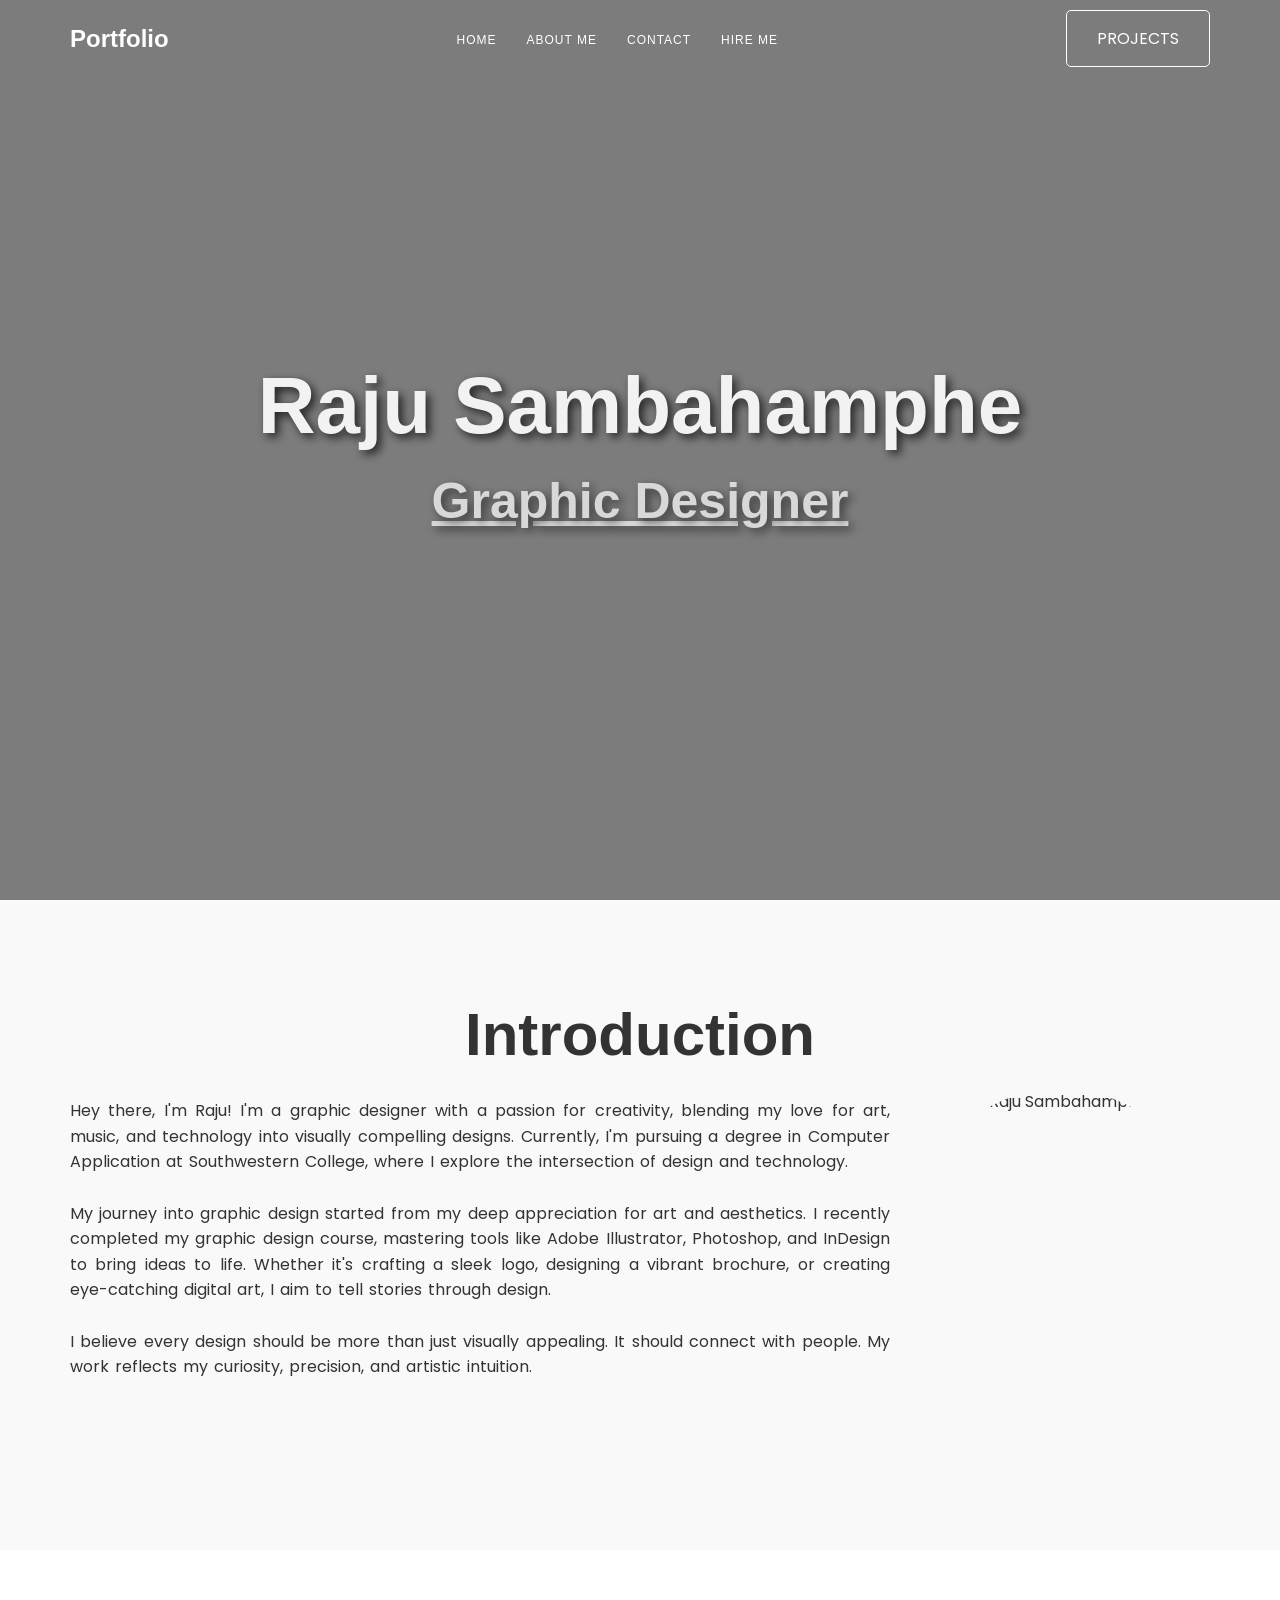
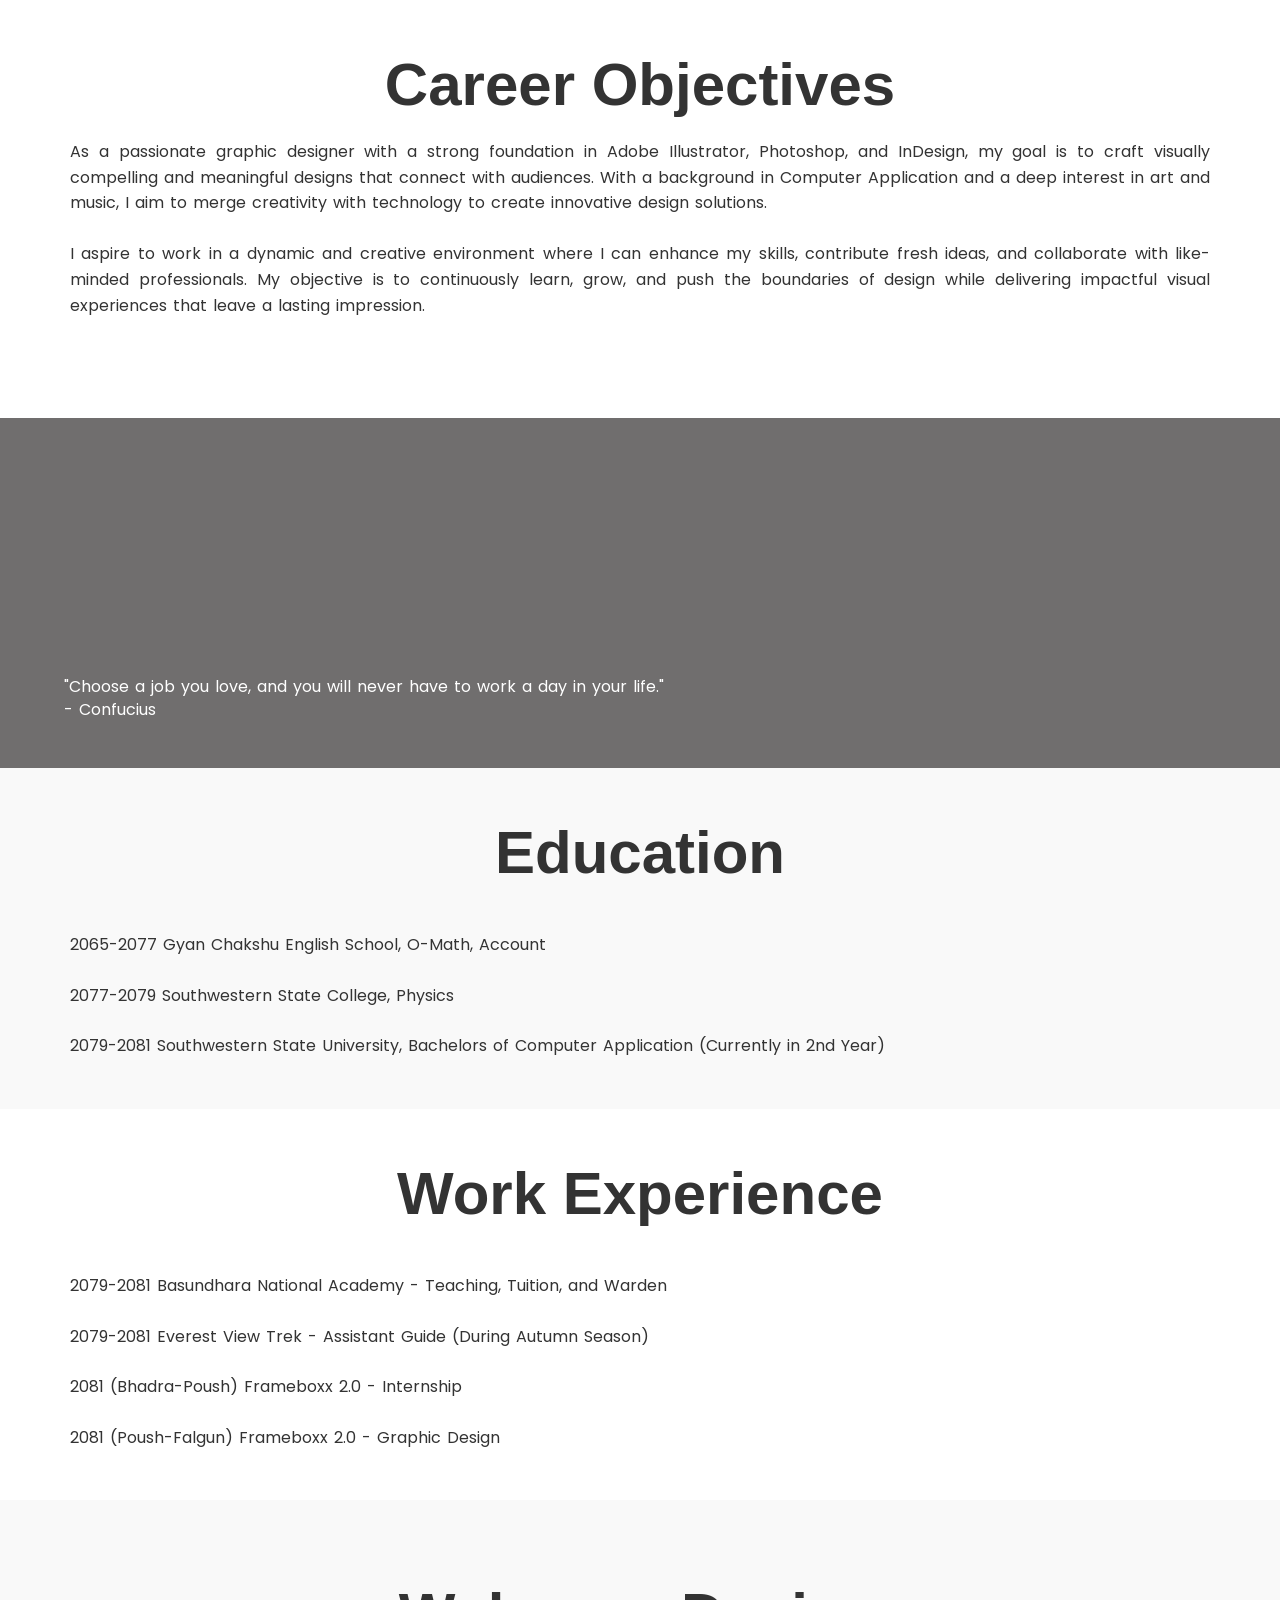
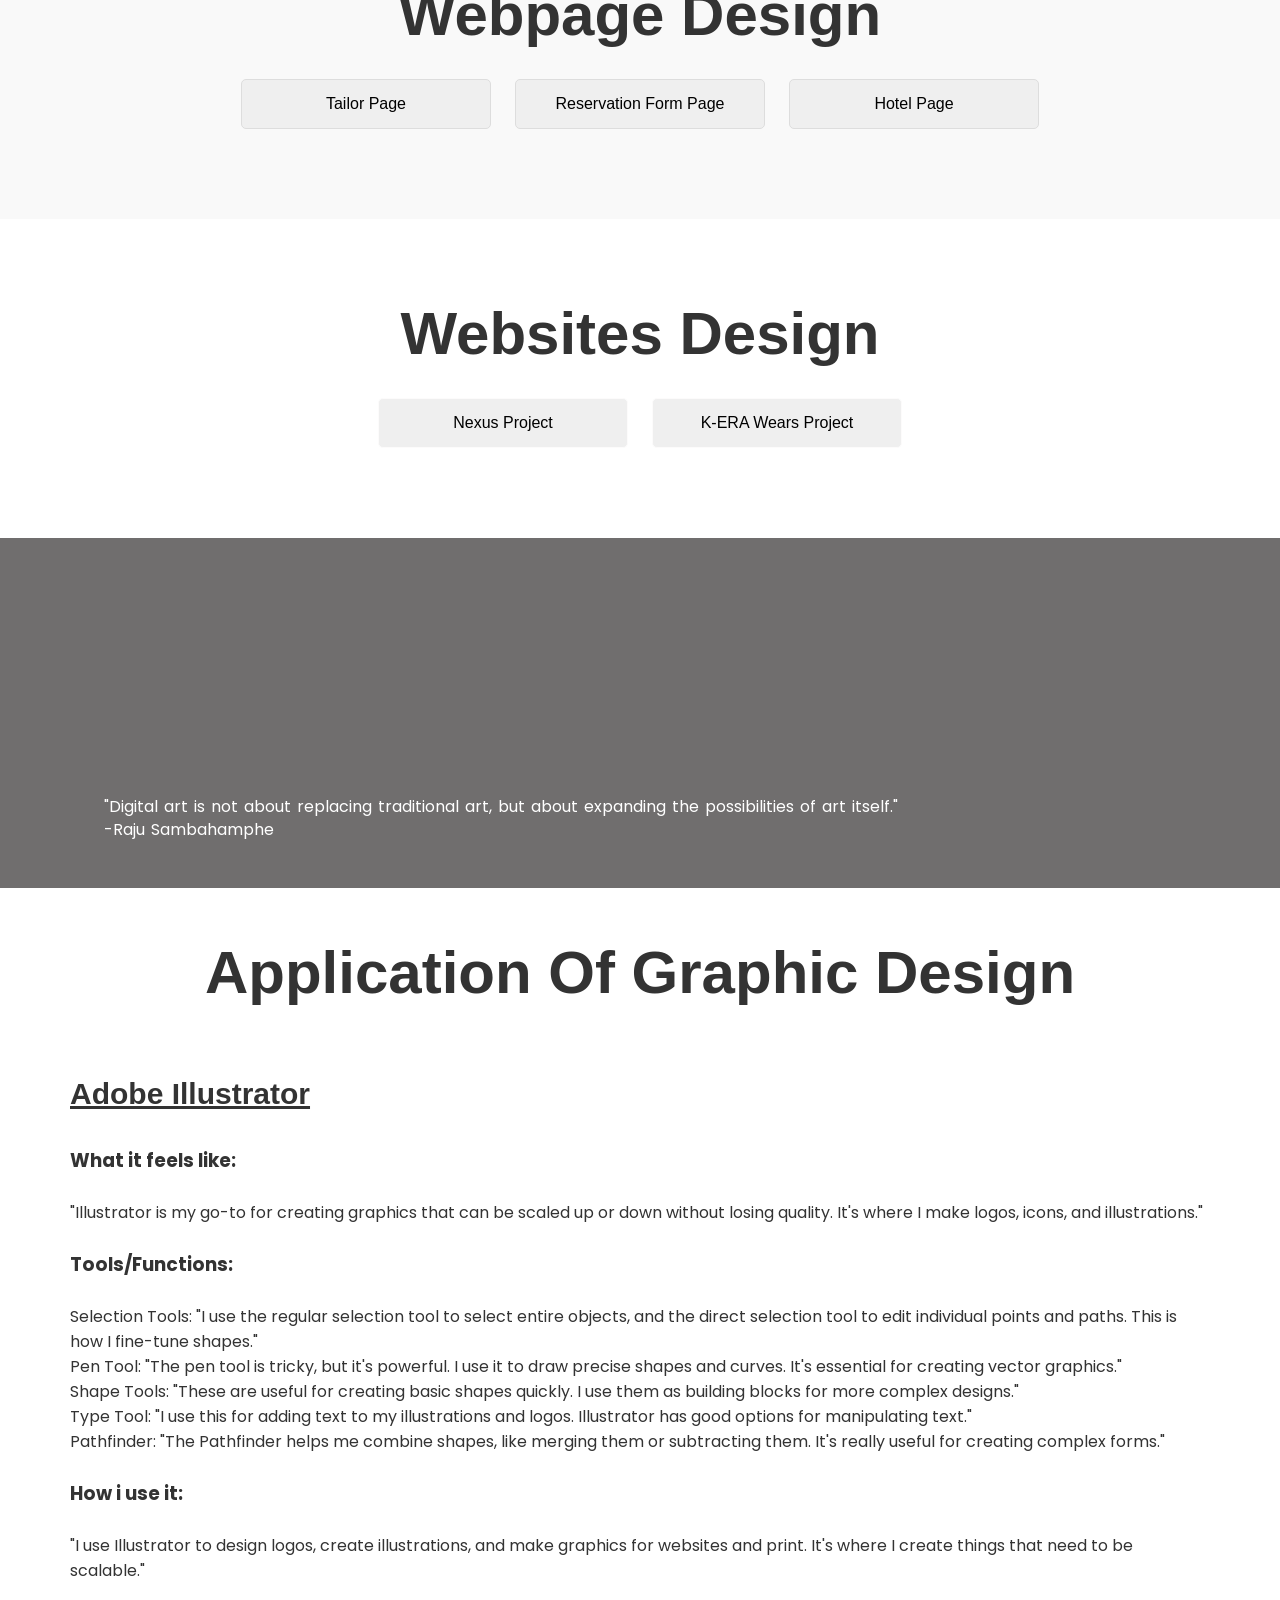
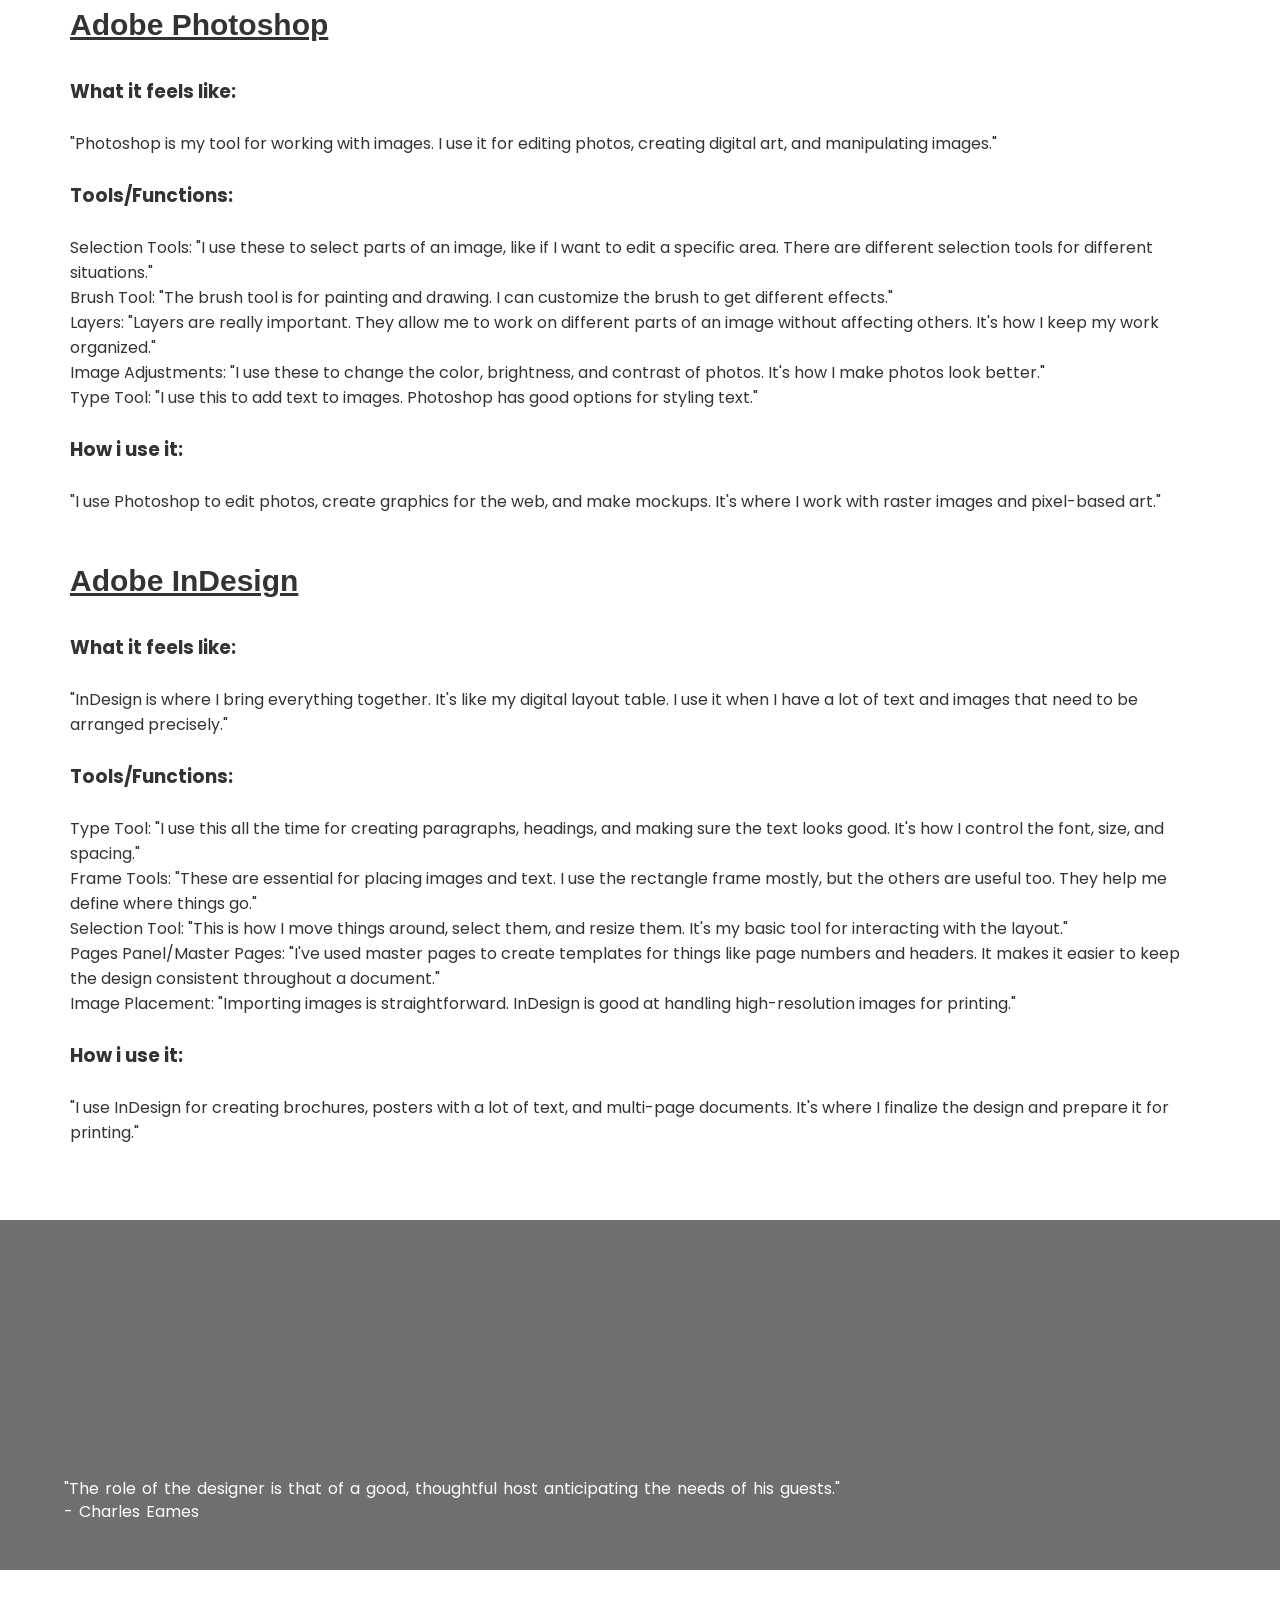
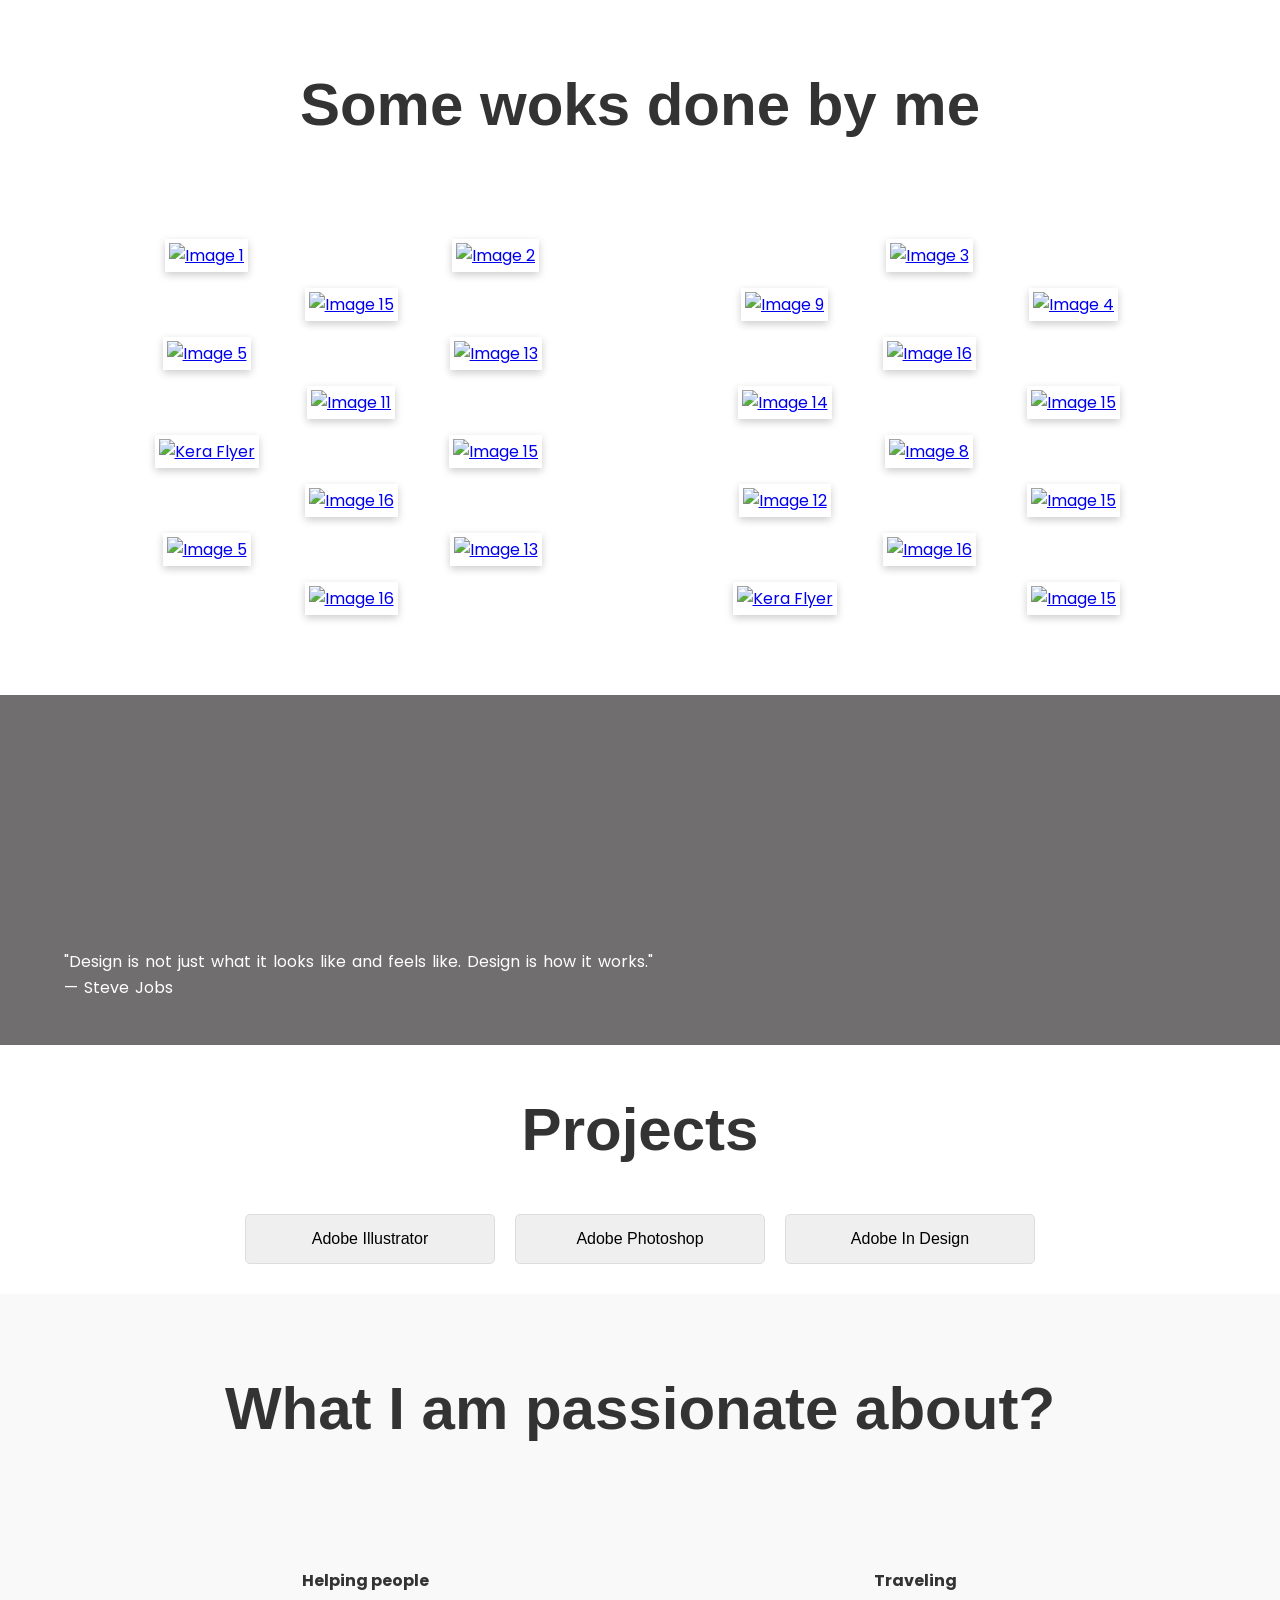
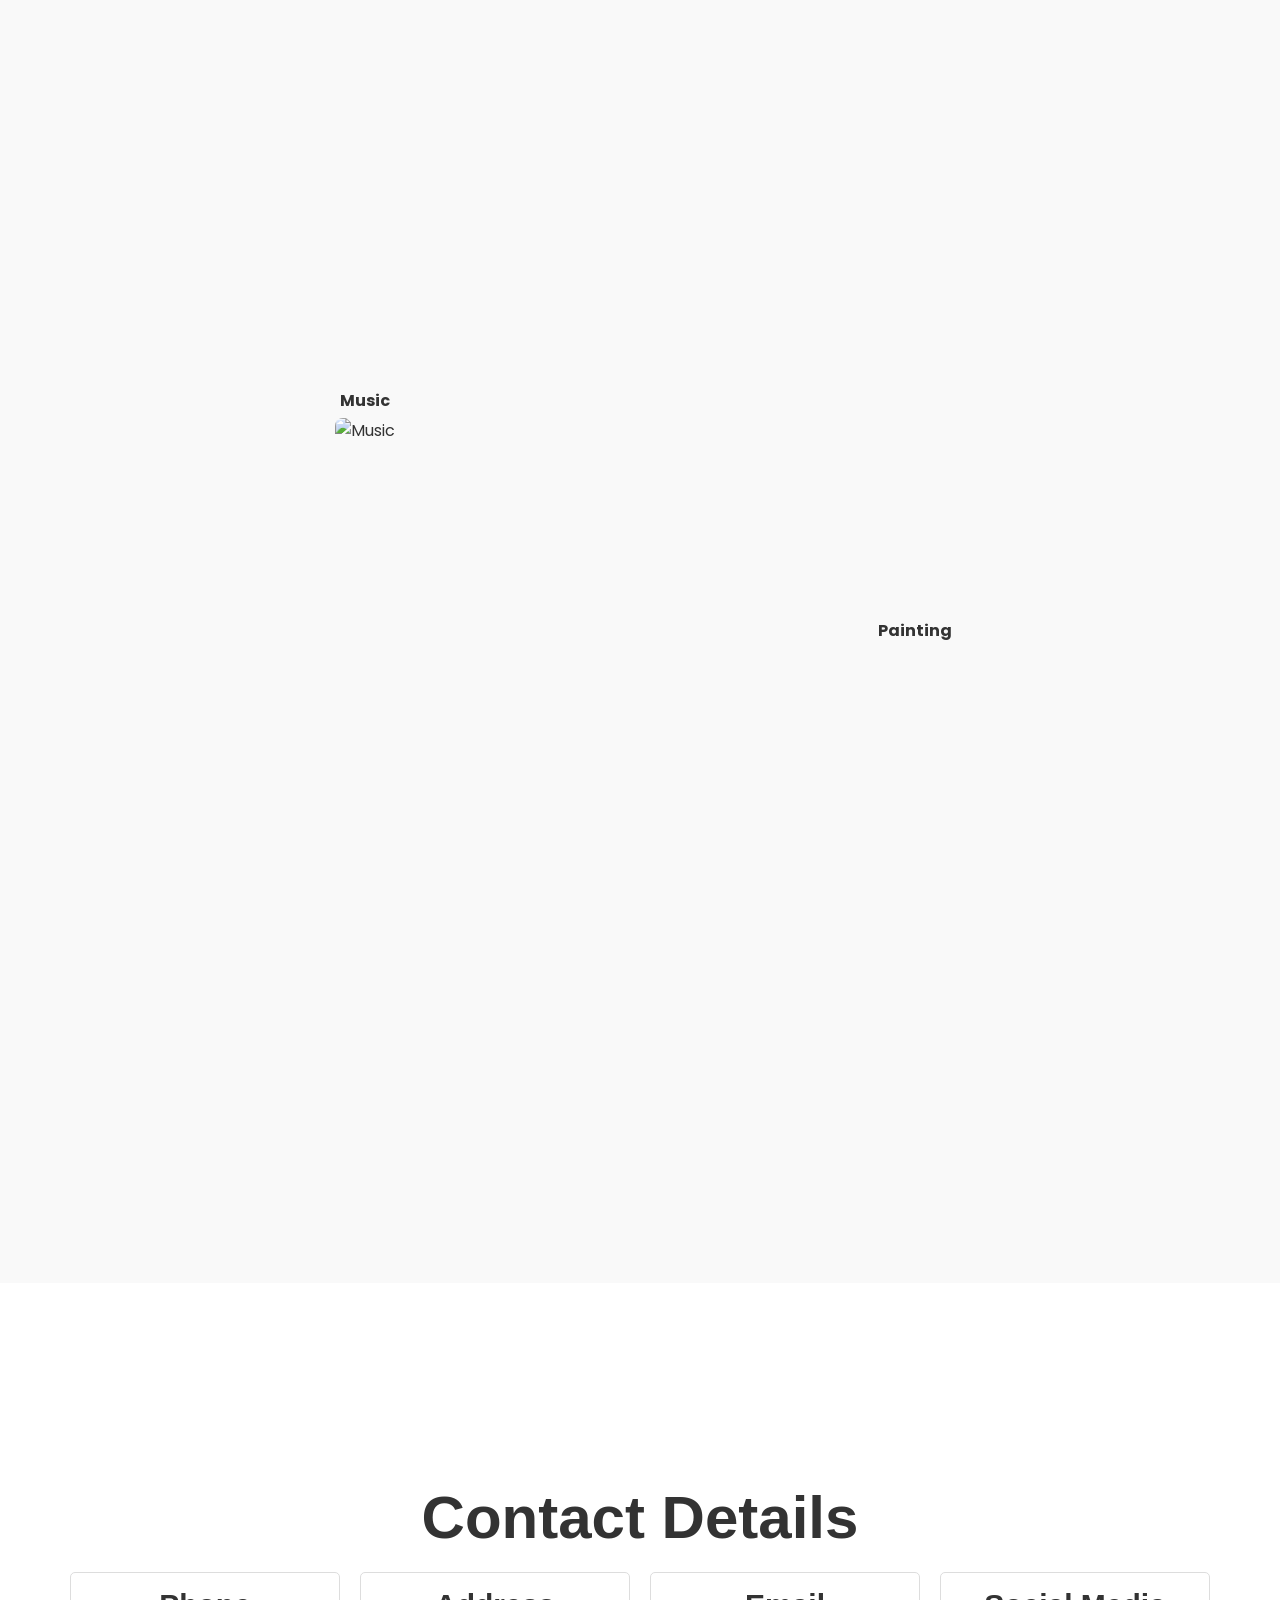
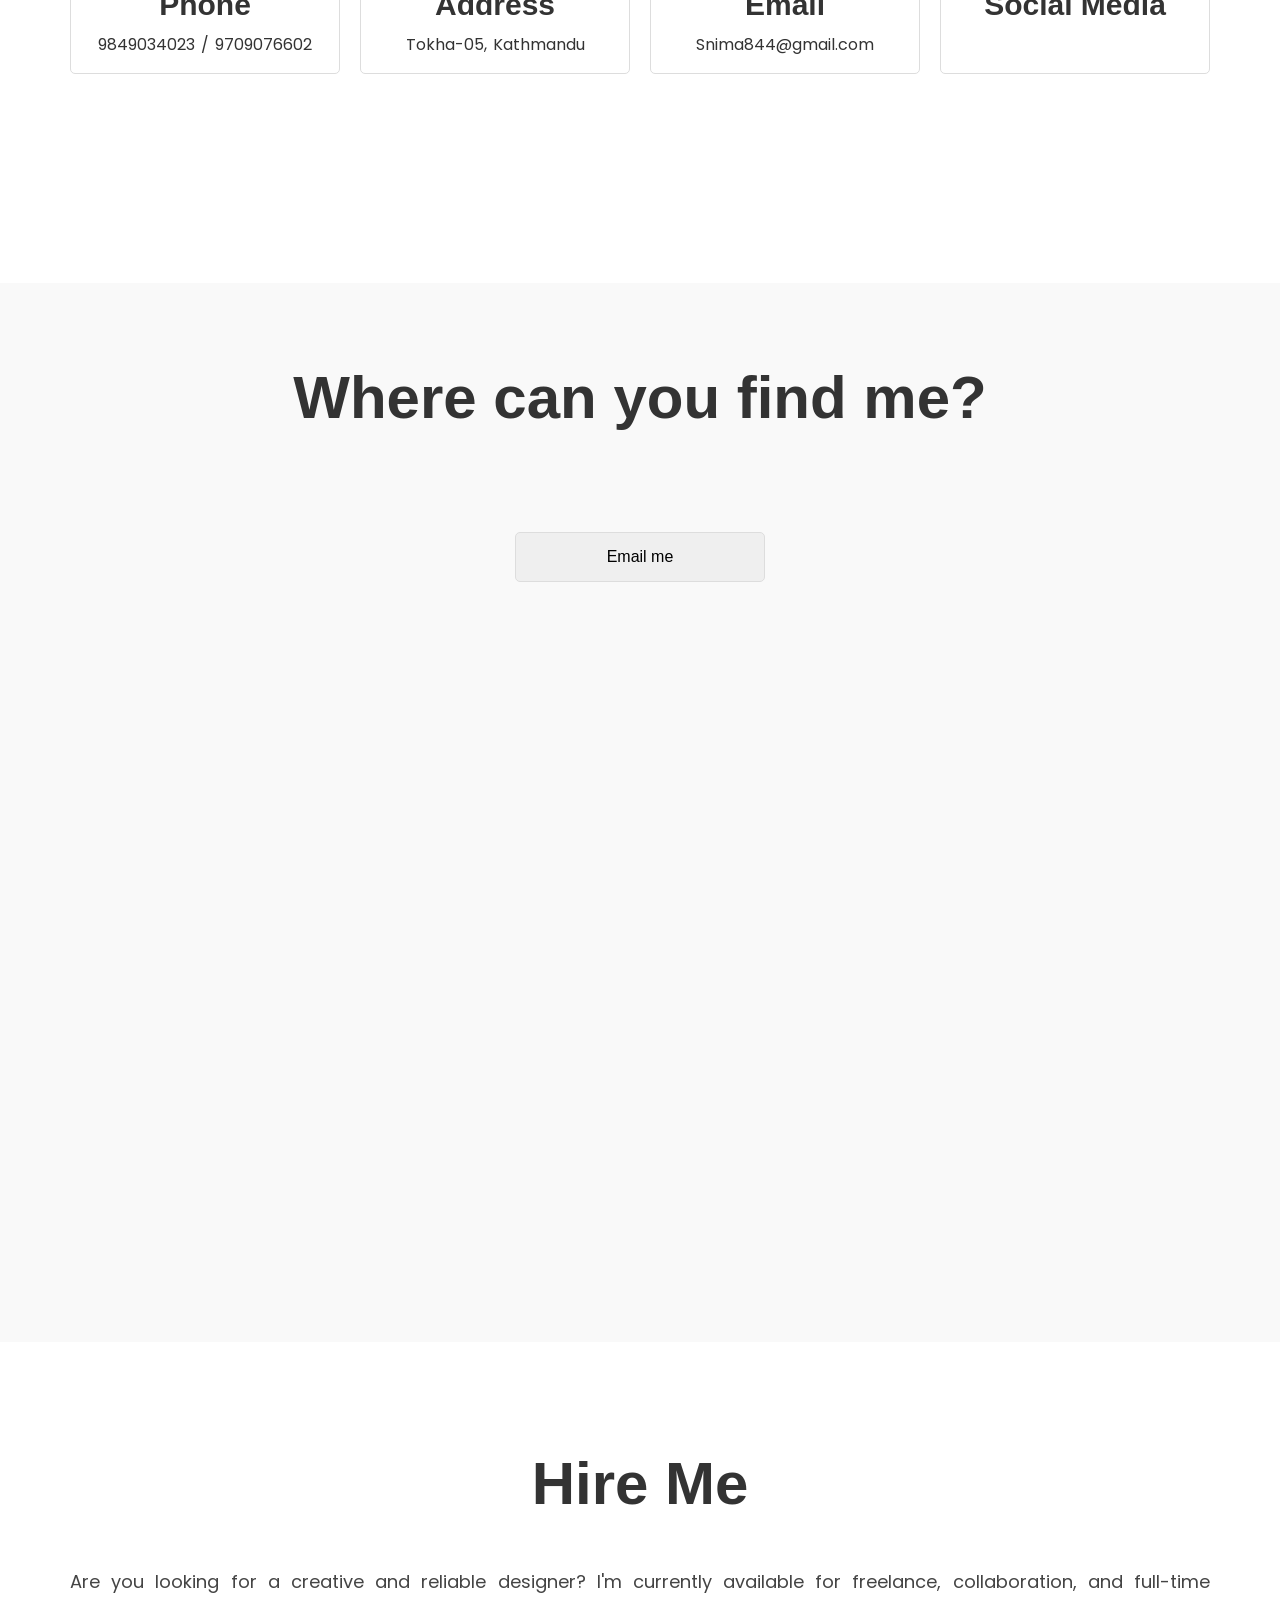
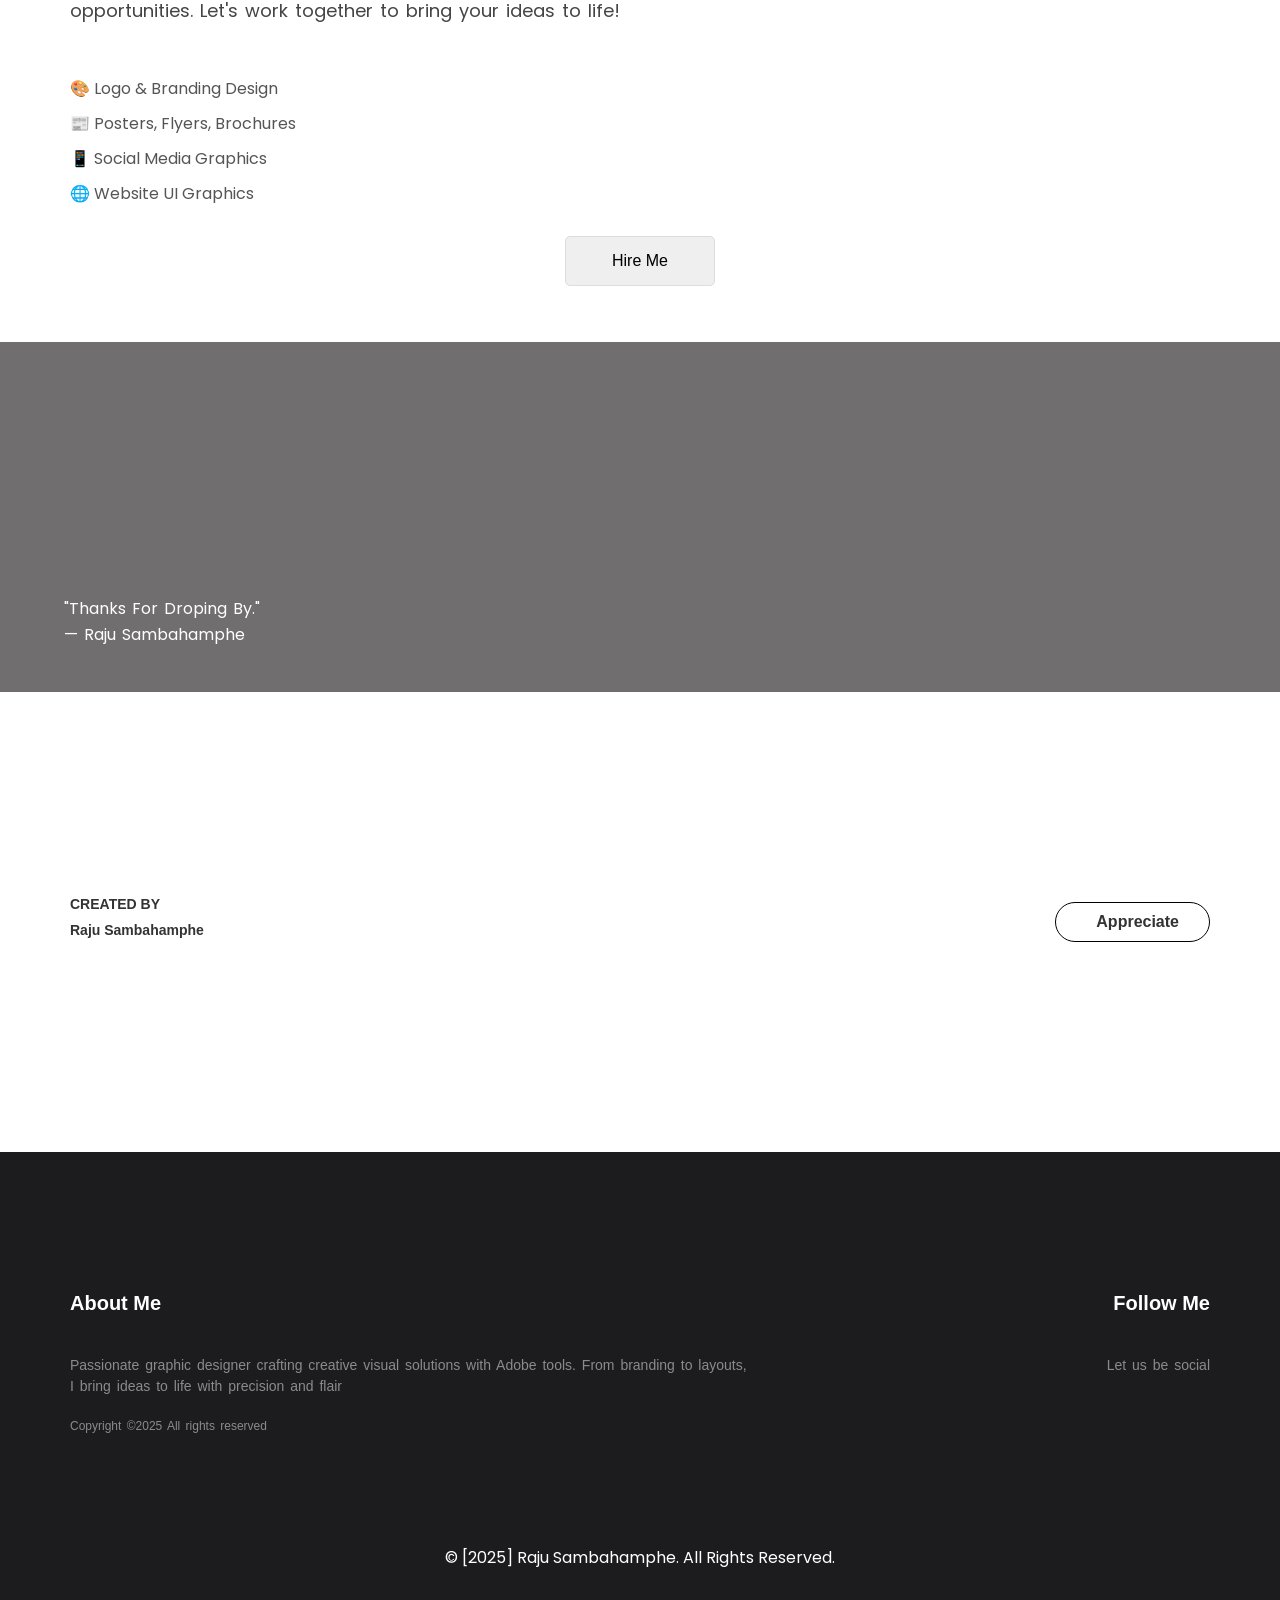
==== index.html @ 5c5a66ba "Successfully moved index.html to root for GitHub Pages deployment" ====
<!DOCTYPE html>
<html lang="en">
<head>
    <meta charset="UTF-8">
    <meta name="viewport" content="width=device-width, initial-scale=1.0">
    <title>Raju Sambahamphe - Portfolio</title>
    <link rel="stylesheet" href="portfolio-file/portfolio.css">
    <link href="https://cdn.jsdelivr.net/npm/remixicon/fonts/remixicon.css" rel="stylesheet">
    <link href="https://fonts.googleapis.com/css2?family=Lora:wght@400;700&family=Poppins:wght@300;400;700&display=swap"
        rel="stylesheet">
    <script src="https://kit.fontawesome.com/aef951f404.js" crossorigin="anonymous"></script>
    <link rel="stylesheet" href="portfolio-file/vendors/owl-carousel/assets/owl.carousel.min.css">
    <link rel="stylesheet" href="portfolio-file/vendors/owl-carousel/assets/owl.theme.default.min.css">
    <link rel="preload" as="image" href="portfolio-file/Kera flyer.svg" type="image/svg+xml">
</head>

<body>
    <div class="hamburger" id="hamburger">
        <span></span>
        <span></span>
        <span></span>
    </div>

    <!-- Mobile navigation -->
    <div class="mobile-nav" id="mobileNav">
        <ul>
            <li><a href="#projects1">HOME</a></li>
            <li><a href="#projects2">ABOUT ME</a></li>
            <li><a href="#projects3">CONTACT</a></li>
            <li><a href="#projects4">HIRE ME</a></li>
            <li><a href="#projects" class="btn-free-trial">PROJECTS</a></li>
        </ul>
    </div>

    <!-- Overlay -->
    <div class="overlay" id="overlay"></div>

    <header class="intro-header" id="projects1">

        <div class="intro-content">
            <h1>Raju Sambahamphe</h1>
            <h2>Graphic Designer</h2>
        </div>
    </header>
    <header>

        <nav>
            <div class="content-wrapper nav-inner">
                <div class="logo">Portfolio</div>
                <ul class="nav-links">
                    <li><a href="#projects1">HOME</a></li>
                    <li><a href="#projects2">ABOUT ME</a></li>

                    <li><a href="#projects3">CONTACT </a></li>
                    <li><a href="#projects4">HIRE ME</a></li>
                </ul>
                <a href="#projects" class="btn-free-trial">PROJECTS</a>
            </div>
        </nav>


    </header>

    <main id="projects2">
        <section class="about-me-section" style="height: 600px;">
            <div class="content-wrapper">
                <h1>Introduction</h1>
                <div class="about-me">
                    <div class="about-me-description">
                        <!-- Mobile image inside text -->
                        <img src="profile.jpg" alt="Raju Sambahamphe" class="about-me-float-image mobile-only">
                        <p>
                            Hey there, I'm Raju! I'm a graphic designer with a passion for creativity, blending my love
                            for art,
                            music, and technology into visually compelling designs. Currently, I'm pursuing a degree in
                            Computer
                            Application at Southwestern College, where I explore the intersection of design and
                            technology.
                            <br>
                            <br style="clear: both;">
                            My journey into graphic design started from my deep appreciation for art and aesthetics. I
                            recently
                            completed my graphic design course, mastering tools like Adobe Illustrator, Photoshop, and
                            InDesign
                            to bring ideas to life. Whether it's crafting a sleek logo, designing a vibrant brochure,
                            or
                            creating eye-catching digital art, I aim to tell stories through design.
                            <br>
                            <br>
                            I believe every design should be more than just visually appealing. It
                            should
                            connect with people. My work reflects my curiosity, precision, and artistic intuition.
                        </p>
                    </div>

                    <!-- Desktop-only image -->
                    <div class="about-me-image desktop-only">
                        <img src="profile.jpg" alt="Raju Sambahamphe">
                    </div>
                </div>
            </div>
        </section>



        <br>
        <br>
        <section class="career-objectives-section">
            <div class="content-wrapper">
                <h1>Career Objectives</h1>
                <p>
                    As a passionate graphic designer with a strong foundation in Adobe Illustrator, Photoshop, and
                    InDesign,
                    my goal is to craft visually compelling and meaningful designs that connect with audiences. With
                    a
                    background in Computer Application and a deep interest in art and music, I aim to merge
                    creativity
                    with technology to create innovative design solutions.
                    <br>
                    <br>
                    I aspire to work in a dynamic and creative environment where I can enhance my skills,
                    contribute
                    fresh ideas, and collaborate with like-minded professionals. My objective is to continuously
                    learn,
                    grow, and push the boundaries of design while delivering impactful visual experiences that
                    leave a
                    lasting impression.
                </p>
            </div>
        </section>
        <br>
        <br>

        <div class="career-image">
            <div class="career-quote">

                <p>
                    "Choose a job you love, and you will never have to work a day in your life."
                    <br> - Confucius
                </p>
            </div>
        </div>

        <section class="education-section">
            <div class="content-wrapper">
                <h1>Education</h1>
                <br>
                <p>2065-2077 Gyan Chakshu English School, O-Math, Account</p>
                <br>
                <p>2077-2079 Southwestern State College, Physics</p>
                <br>
                <p>2079-2081 Southwestern State University, Bachelors of Computer Application (Currently in 2nd Year)
                </p>
            </div>
        </section>

        <section class="work-experience-section">
            <div class="content-wrapper">
                <h1>Work Experience</h1>
                <br>
                <p>2079-2081 Basundhara National Academy - Teaching, Tuition, and Warden</p>
                <br>
                <p>2079-2081 Everest View Trek - Assistant Guide (During Autumn Season)</p>
                <br>
                <p>2081 (Bhadra-Poush) Frameboxx 2.0 - Internship</p>
                <br>
                <p>2081 (Poush-Falgun) Frameboxx 2.0 - Graphic Design</p>
            </div>
        </section>

        <section class="webpage-examples-section">
            <div class="content-wrapper">
                <h1>Webpage Design </h1>
                <button onclick="location.href='day1.html'">Tailor Page</button>
                <button onclick="location.href='day10.html'">Reservation Form Page</button>
                <button onclick="location.href='hotel.html'">Hotel Page</button>
            </div>
        </section>

        <section class="websites">
            <div class="websites-eg">
                <h1>Websites Design</h1>
                <button onclick="window.open('../college project(Html)/nexus.html', '_blank')">
                    Nexus Project
                </button>

                <button onclick="window.open('../non_credit_course/kera.html', '_blank')">
                    K-ERA Wears Project
                </button>

            </div>
        </section>

        <section class="Application-Of-Graphic-Design">
            <div class="Application-Of-Graphic-Designs">
                <div class="Application-Of-Graphic-Designs-quote">

                    <p>
                        "Digital art is not about replacing traditional art, but about expanding the possibilities of
                        art itself."<br>
                        -Raju Sambahamphe
                    </p>
                </div>
            </div>
            <div class="Application-of-GD">
                <div class="content-wrapper" style="text-align: left; @media (max-width: 768px){  padding: 40px 20px;}">
                    <br><br>
                    <h1>Application Of Graphic Design</h1>
                    <!-- <img src="adobe logos.jpg" alt=""> -->
                    <br><br>
                    <p>
                    <h2>
                        Adobe Illustrator
                    </h2>
                    <br>
                    <h3>
                        What it feels like:
                    </h3>
                    <br>
                    "Illustrator is my go-to for creating graphics that can be scaled up or down without losing quality.
                    It's where I make logos, icons, and illustrations."
                    <br><br>
                    <h3>
                        Tools/Functions:
                    </h3>
                    <br>
                    Selection Tools: "I use the regular selection tool to select entire objects, and the direct
                    selection tool to edit individual points and paths. This is how I fine-tune shapes."<br>
                    Pen Tool: "The pen tool is tricky, but it's powerful. I use it to draw precise shapes and curves.
                    It's essential for creating vector graphics."<br>
                    Shape Tools: "These are useful for creating basic shapes quickly. I use them as building blocks for
                    more complex designs."<br>
                    Type Tool: "I use this for adding text to my illustrations and logos. Illustrator has good options
                    for manipulating text."<br>
                    Pathfinder: "The Pathfinder helps me combine shapes, like merging them or subtracting them. It's
                    really useful for creating complex forms."
                    <br><br>
                    <h3>
                        How i use it:
                    </h3>
                    <br>
                    "I use Illustrator to design logos, create illustrations, and make graphics for websites and print.
                    It's where I create things that need to be scalable."
                    <br><br>

                    <h2>
                        Adobe Photoshop
                    </h2>
                    <br>

                    <h3>
                        What it feels like:
                    </h3>
                    <br>
                    "Photoshop is my tool for working with images. I use it for editing photos, creating digital art,
                    and manipulating images."
                    <br><br>
                    <h3>
                        Tools/Functions:
                    </h3>
                    <br>
                    Selection Tools: "I use these to select parts of an image, like if I want to edit a specific area.
                    There are different selection tools for different situations."<br>
                    Brush Tool: "The brush tool is for painting and drawing. I can customize the brush to get different
                    effects."<br>
                    Layers: "Layers are really important. They allow me to work on different parts of an image without
                    affecting others. It's how I keep my work organized."<br>
                    Image Adjustments: "I use these to change the color, brightness, and contrast of photos. It's how I
                    make photos look better."<br>
                    Type Tool: "I use this to add text to images. Photoshop has good options for styling text."
                    <br><br>
                    <h3>
                        How i use it:
                    </h3>
                    <br>
                    "I use Photoshop to edit photos, create graphics for the web, and make mockups. It's where I work
                    with raster images and pixel-based art."
                    </p>
                    <br><br>
                    <h2>
                        Adobe InDesign
                    </h2>
                    <br>
                    <h3>
                        What it feels like:
                    </h3>
                    <br>
                    "InDesign is where I bring everything together. It's like my digital layout table. I use it when I
                    have a lot of text and images that need to be arranged precisely."
                    <br>
                    <br>
                    <h3>
                        Tools/Functions:
                    </h3>
                    <br>
                    Type Tool: "I use this all the time for creating paragraphs, headings, and making sure the text
                    looks good. It's how I control the font, size, and spacing."<br>
                    Frame Tools: "These are essential for placing images and text. I use the rectangle frame mostly, but
                    the others are useful too. They help me define where things go."<br>
                    Selection Tool: "This is how I move things around, select them, and resize them. It's my basic tool
                    for interacting with the layout."<br>
                    Pages Panel/Master Pages: "I've used master pages to create templates for things like page numbers
                    and headers. It makes it easier to keep the design consistent throughout a document."<br>
                    Image Placement: "Importing images is straightforward. InDesign is good at handling high-resolution
                    images for printing."
                    <br><br>
                    <h3>
                        How i use it:
                    </h3>
                    <br>
                    "I use InDesign for creating brochures, posters with a lot of text, and multi-page documents. It's
                    where I finalize the design and prepare it for printing."

                </div>
            </div>
            <br><br><br>
        </section>
        <div class="contact-image">
            <div class="contact-quote">
                <p>
                    "The role of the designer is that of a good, thoughtful host anticipating the needs of his guests."
                    <br> - Charles Eames
                </p>
            </div>
        </div>
        <br>
        <br>
        <section class="Projects">
            <br>
            <br>
            <h1>Some woks done by me</h1>

            <div class="content-wrapper">
                <div class="image-grid">
                    <!-- Row 1: 2 vertical, 1 horizontal -->
                    <div class="vertical"><a href="menu1.svg" target="_blank"><img src="menu1.svg" alt="Image 1"
                                loading="lazy"></a></div>
                    <div class="vertical"><a href="menu-02.svg" target="_blank"><img src="menu-02.svg" alt="Image 2"
                                loading="lazy"></a></div>
                    <div class="horizontal"><a href="kera-logo.svg" target="_blank"><img src="kera-logo.svg"
                                alt="Image 3" loading="lazy"></a></div>

                    <!-- Row 2: 1 horizontal, 2 vertical -->
                    <div class="horizontal"><a href="miruna magar.svg" target="_blank"><img src="miruna magar.svg"
                                alt="Image 15" loading="lazy"></a></div>
                    <div class="vertical"><a href="mockup.png" target="_blank"><img src="mockup.png" alt="Image 9"
                                loading="lazy"></a></div>
                    <div class="vertical"><a href="vacline.svg" target="_blank"><img src="vacline.svg" alt="Image 4"
                                loading="lazy"></a></div>

                    <!-- Row 3: 2 vertical, 1 horizontal -->
                    <div class="vertical"><a href="id card frameboxx.svg" target="_blank"><img
                                src="id card frameboxx.svg" alt="Image 5" loading="lazy"></a></div>
                    <div class="vertical"><a href="movie poster.png" target="_blank"><img src="movie poster.png"
                                alt="Image 13" loading="lazy"></a></div>
                    <div class="horizontal"><a href="pen tool lagy.png" target="_blank"><img src="pen tool lagy.png"
                                alt="Image 16" loading="lazy"></a></div>


                    <!-- Row 4: 1 horizontal, 2 vertical -->
                    <div class="horizontal"><a href="Artboard 1.png" target="_blank"><img src="Artboard 1.png"
                                alt="Image 11" loading="lazy"></a></div>
                    <div class="vertical"><a href="kera flyer design.png" target="_blank"><img
                                src="kera flyer design.png" alt="Image 14" loading="lazy"></a></div>
                    <div class="vertical"><a href="kera brochure sample.png" target="_blank"><img
                                src="kera brochure sample.png" alt="Image 15" loading="lazy"></a></div>

                    <!-- Row 5: 2 vertical, 1 horizontal -->
                    <div class="vertical">
                        <a href="Kera flyer.svg" target="_blank">
                            <img src="Kera flyer.svg" alt="Kera Flyer" loading="lazy"
                                onerror="this.onerror=null;this.src='fallback.png';">
                        </a>
                    </div>

                    <div class="vertical"><a href="Magzine.jpg" target="_blank"><img src="Magzine.jpg" alt="Image 15"
                                loading="lazy"></a></div>
                    <div class="horizontal"><a href="thorfin.png" target="_blank"><img src="thorfin.png" alt="Image 8"
                                loading="lazy"></a></div>



                    <!-- Row 6: 1 horizontal, 2 vertical -->
                    <div class="horizontal"><a href="Thumbnail.png" target="_blank"><img src="Thumbnail.png"
                                alt="Image 16" loading="lazy"></a></div>
                    <div class="vertical"><a href="juice ads.png" target="_blank"><img src="juice ads.png"
                                alt="Image 12" loading="lazy"></a></div>
                    <div class="vertical"><a href="newspaper-CS4.jpg" target="_blank"><img src="newspaper-CS4.jpg"
                                alt="Image 15" loading="lazy"></a></div>

                    <!-- Row 7: 2 vertical, 1 horizontal -->
                    <div class="vertical"><a href="dog removed.png" target="_blank"><img src="dog removed.png"
                                alt="Image 5" loading="lazy"></a></div>
                    <div class="vertical"><a href="Beach.png" target="_blank"><img src="Beach.png" alt="Image 13"
                                loading="lazy"></a></div>
                    <div class="horizontal"><a href="billboard mockup.png" target="_blank"><img
                                src="billboard mockup.png" alt="Image 16" loading="lazy"></a></div>


                    <!-- Row 8: 1 horizontal, 2 vertical -->
                    <div class="horizontal"><a href="image restoration.png" target="_blank"><img
                                src="image restoration.png" alt="Image 16" loading="lazy"></a></div>
                    <div class="vertical">
                        <a href="fb post.png" target="_blank">
                            <img src="fb post.png" alt="Kera Flyer" loading="lazy"
                                onerror="this.onerror=null;this.src='fallback.png';">
                        </a>
                    </div>
                    <div class="vertical"><a href="apple manipulation.png" target="_blank"><img
                                src="apple manipulation.png" alt="Image 15" loading="lazy"></a></div>
                </div>
            </div>
        </section>

        <section class="GD-projects" id="projects">
            <style>
                .GD-projects {
                    background-color: rgb(255, 255, 255);
                }

                .projectbg {
                    background-image: url('rainbow bear.jpg');
                    background-size: cover;
                    background-position: center;
                    background-repeat: no-repeat;
                    width: 100%;
                    height: 350px;
                    background-color: rgba(28, 24, 24, 0.626);
                    background-blend-mode: overlay;
                    background-attachment: fixed;
                    position: relative;
                }

                .projectbg-quote {
                    position: absolute;
                    top: 80%;
                    left: 5%;
                    transform: translateY(-50%);
                    color: white;
                    font-size: 1.5em;
                    width: 90%;
                    z-index: 1;
                }

                .Project-categories {
                    display: flex;
                    justify-content: center;
                    flex-wrap: wrap;
                    padding: 20px;
                }

                .Project-categories button {
                    font-size: 16px;
                    margin: 10px;
                    cursor: pointer;
                    padding: 15px;
                    border: 1px solid #ddd;
                    border-radius: 5px;
                    transition: transform 0.3s ease, background-color 0.3s ease;
                    width: 250px;
                }

                .Project-categories button:hover {
                    transform: scale(1.15);
                    background: #1C1C1E;
                    color: white;
                    outline: none;
                }

                #image-viewer {
                    display: none;
                    position: fixed;
                    top: 0;
                    left: 0;
                    width: 100vw;
                    height: 100vh;
                    background: rgb(0, 0, 0);
                    z-index: 9999;
                    cursor: pointer;
                    align-items: center;
                    justify-content: center;
                    overflow: hidden;
                }

                #viewer-img {
                    width: 100%;
                    height: 100%;
                    object-fit: contain;
                    transition: transform 0.6s ease, opacity 0.4s ease;
                    transform-style: preserve-3d;
                    backface-visibility: hidden;
                    pointer-events: none;
                    /* So clicks pass through to #image-viewer */
                }


                #viewer-img.animate-in {
                    opacity: 1;
                    transform: rotateY(0deg) scale(1);
                }

                #viewer-img.animate-out {
                    opacity: 0;
                    transform: rotateY(-90deg) scale(0.95);
                }


                #image-viewer:hover {
                    cursor: pointer;
                }
            </style>

            <div class="projectbg">
                <div class="projectbg-quote">
                    <p>
                        "Design is not just what it looks like and feels like. Design is how it works."
                        <br>— Steve Jobs
                    </p>
                </div>
            </div>

            <div class="content-wrapper">
                <br><br>
                <h1>Projects</h1>

                <div class="Project-categories" id="project-section">
                    <button class="Project-button Adobe-Illustrator" onclick="startSlideshow('illustrator')">
                        Adobe Illustrator
                    </button>
                    <button class="Project-button Adobe-Photoshop" onclick="startSlideshow('photoshop')">
                        Adobe Photoshop
                    </button>
                    <button class="Project-button Adobe-In-Design" onclick="startSlideshow('indesign')">
                        Adobe In Design
                    </button>
                </div>

                <div id="image-viewer">
                    <img id="viewer-img" src="" />
                </div>

            </div>

            <script>
                const imageSets = {
                    illustrator: [
                        "About logo1.png",
                        "About logo2.png",
                        "About logo3.png",
                        "kera-logo.svg"
                    ],
                    photoshop: [
                        "Product mockup.png",
                        "Product mockup2.png",
                        "mockup.png"
                    ],
                    indesign: [
                        "Brochure1.png",
                        "Brochure2.png",
                        "kera brochure sample.png"
                    ]
                };
                document.getElementById("image-viewer").addEventListener("click", function (e) {
                    const viewerWidth = this.offsetWidth;
                    const clickX = e.clientX;

                    if (clickX < viewerWidth / 2) {
                        // Clicked on left half – go to previous image or exit
                        currentIndex--;
                        if (currentIndex < 0) {
                            exitSlideshow();
                        } else {
                            showImage();
                        }
                    } else {
                        // Clicked on right half – go to next image or exit
                        currentIndex++;
                        if (currentIndex >= currentImages.length) {
                            exitSlideshow();
                        } else {
                            showImage();
                        }
                    }
                });

                function exitSlideshow() {
                    const viewer = document.getElementById("image-viewer");
                    const section = document.getElementById("project-section");

                    viewer.style.display = "none";
                    section.style.display = "flex";
                }

                let currentImages = [];
                let currentIndex = 0;

                function startSlideshow(tool) {
                    currentImages = imageSets[tool];
                    currentIndex = 0;

                    const viewer = document.getElementById("image-viewer");
                    const section = document.getElementById("project-section");

                    section.style.display = "none";
                    viewer.style.display = "flex";

                    showImage(true);
                }

                function showImage(skipAnimation = false) {
                    const img = document.getElementById("viewer-img");
                    if (!img) return;

                    if (!skipAnimation) {
                        img.classList.remove("animate-in");
                        img.classList.add("animate-out");

                        setTimeout(() => {
                            img.src = currentImages[currentIndex];
                            img.classList.remove("animate-out");
                            requestAnimationFrame(() => {
                                img.classList.add("animate-in");
                            });
                        }, 250);
                    } else {
                        img.src = currentImages[currentIndex];
                        requestAnimationFrame(() => {
                            img.classList.add("animate-in");
                        });
                    }
                }

                function nextImage() {
                    currentIndex++;
                    if (currentIndex < currentImages.length) {
                        showImage();
                    } else {
                        const viewer = document.getElementById("image-viewer");
                        const section = document.getElementById("project-section");

                        viewer.style.display = "none";
                        section.style.display = "flex";
                    }
                }

                document.addEventListener("keydown", function (e) {
                    if (e.key === "Escape") {
                        document.getElementById("image-viewer").style.display = "none";
                        document.getElementById("project-section").style.display = "flex";
                    }
                });
            </script>
        </section>

        <section class="contact">
            <h1>What I am passionate about?</h1>
            <div class="content-wrapper">
                <div class="contact-me">

                    <div class="content-wrappers community">
                        <h6>Helping people</h6>
                        <img src="community(without me).jpg" alt="" loading="lazy">
                    </div>

                    <div class="content-wrappers traveling">
                        <h6>Traveling</h6>
                        <img src="traveling.jpg" alt="" loading="lazy">
                    </div>

                    <div class="content-wrappers music">
                        <h6>Music</h6>
                        <img src="music.jpg" alt="Music" loading="lazy">
                    </div>

                    <div class="content-wrappers painting">
                        <h6>Painting</h6>
                        <img src="painting.jpg" alt="" loading="lazy">
                    </div>

                </div>
            </div>


        </section>

        <section class="contact-details-section" id="projects3">
            <div class="content-wrapper">
                <h1>Contact Details</h1>
                <div class="contact-details">
                    <div class="contact-info">
                        <h2 style="text-decoration: none;">Phone</h2>
                        <p style="text-align: center;user-select: text;">9849034023 / 9709076602</p>
                    </div>
                    <div class="contact-info">
                        <h2 style="text-decoration: none;">Address</h2>
                        <p style="text-align: center;user-select: text">Tokha-05,
                            Kathmandu</p>
                    </div>
                    <div class="contact-info">
                        <h2 style="text-decoration: none;">Email</h2>
                        <p style="text-align: center;user-select: text">Snima844@gmail.com</p>
                    </div>
                    <div class="contact-info social-media">
                        <h2 style="text-decoration: none;">Social Media</h2>
                        <div class="social-icons">
                            <a href="https://www.facebook.com/profile.php?id=61553438244959" target="_blank"
                                rel="noopener noreferrer" aria-label="Facebook"><i
                                    class="ri-facebook-circle-fill"></i></a>
                            <a href="https://www.instagram.com/ur_raaju/" target="_blank" rel="noopener noreferrer"
                                aria-label="Instagram"><i class="ri-instagram-line"></i></a>
                            <a href="https://web.whatsapp.com/" target="_blank" rel="noopener noreferrer"
                                aria-label="WhatsApp"><i class="ri-whatsapp-fill"></i></a>
                            <a href="https://www.linkedin.com/in/raju-limbu-30b9852aa/" target="_blank"
                                rel="noopener noreferrer" aria-label="LinkedIn"><i class="ri-linkedin-box-fill"></i></a>
                        </div>
                    </div>
                </div>
            </div>
        </section>

        <section class="address">
            <div class="content-wrapper" style="background-color:  #f9f9f9;">
                <div class="loco">
                    <h1>Where can you find me?</h1>
                    <button
                        onclick="window.open('//mail.google.com/mail/u/0/#inbox?compose=CllgCKCJFLVdZmDcRxfmccmRsNrlXMQStJxgWLBDHtKCTPqnwqbJMCxQDnCQhdhlhHpxTtXLvSq', '_blank')">Email
                        me
                    </button>

                </div>
            </div>
            <section class="maps">
                <div class="content-wrapper">
                    <iframe id="map"
                        src="https://www.google.com/maps/embed?pb=!1m18!1m12!1m3!1d3530.9733527260078!2d85.33169435134755!3d27.748967899999997!2m3!1f0!2f0!3f0!3m2!1i1024!2i768!4f13.1!3m3!1m2!1s0x39eb194d80cc017d%3A0x301fc161ecea6566!2sSanjiwani%20Battai%20Farm%20and%20Hatchery!5e0!3m2!1sen!2snp!4v1746156310180!5m2!1sen!2snp"
                        allowfullscreen="" loading="lazy">
                    </iframe>
                </div>
            </section>
        </section>
        <section id="projects4" class="hire-me-section">
            <div class="content-wrapper">
                <br><br>
                <h2>Hire Me</h2>
                <br><br>
                <p class="intro">
                    Are you looking for a creative and reliable designer? I'm currently available for freelance,
                    collaboration, and full-time opportunities. Let's work together to bring your ideas to life!
                </p>
                <br>
                <br>
                <div>
                    <ul class="services" style="text-align: left;">
                        <li>🎨 Logo & Branding Design</li>
                        <li>📰 Posters, Flyers, Brochures</li>
                        <li>📱 Social Media Graphics</li>
                        <li>🌐 Website UI Graphics</li>
                    </ul>
                </div>
                <button class="button-hire">
                    Hire Me
                </button>
            </div>

        </section>

        <section class="foot">
            <div class="footbg">
                <div class="footbg-quote">

                    <p>
                        "Thanks For Droping By."
                        <br>
                        — Raju Sambahamphe
                    </p>
                </div>
            </div>
        </section>
        <section class="footer">

            <div class="content-wrapper"
                style="display: flex; justify-content: space-between; align-items: center;height: 300px; width: 100%;">
                <div class="footer-left" style="display: flex; flex-direction: column; align-items: flex-start;">
                    <h2 style="font-size: 14px; text-decoration: none; text-align: left;">CREATED BY</h2>
                    <h2 style="font-size: 14px; text-decoration: none; text-align: left; font-style: normal;">Raju
                        Sambahamphe</h2>
                </div>
                <button class="Appreciate-button" onclick="toggleLike(this)">
                    <i class="fa-regular fa-heart"></i>
                    <span class="like-text">Appreciate</span>
                </button>
            </div>

        </section>
    </main>

    <footer>
        <div class="content-wrapper-footer">
            <div class="footer-container">
                <div class="footer-section-about">
                    <h2>About Me</h2>
                    <p>Passionate graphic designer crafting creative visual solutions with Adobe tools. From branding to
                        layouts, I bring ideas to life with precision and flair</p>
                    <p class="copyright">Copyright &copy;2025 All rights reserved </p>
                </div>
                <div class="footer-section-follow">
                    <h2>Follow Me</h2>
                    <p>Let us be social</p>
                    <div class="social-icons">
                        <a href="https://www.facebook.com/profile.php?id=61553438244959" target="_blank"
                            rel="noopener noreferrer" aria-label="Facebook"><i class="ri-facebook-circle-fill"></i></a>
                        <a href="https://www.instagram.com/ur_raaju/" target="_blank" rel="noopener noreferrer"
                            aria-label="Instagram"><i class="ri-instagram-line"></i></a>
                        <a href="https://web.whatsapp.com/" target="_blank" rel="noopener noreferrer"
                            aria-label="WhatsApp"><i class="ri-whatsapp-fill"></i></a>
                        <a href="https://www.linkedin.com/in/raju-limbu-30b9852aa/" target="_blank"
                            rel="noopener noreferrer" aria-label="LinkedIn"><i class="ri-linkedin-box-fill"></i></a>
                    </div>
                </div>
                <div class="Qr">
                    <img src="portfolio qr.png" alt="Portfolio QR Code">
                </div>

            </div>
            <div class="mark">

                <div class="content-wrapper" id="mark">
                    © [2025] Raju Sambahamphe. All Rights Reserved.
                </div>

            </div>
        </div>
    </footer>


</body>
<script src="https://cdn.jsdelivr.net/npm/canvas-confetti@1.4.0/dist/confetti.browser.min.js"></script>

<script>
    document.addEventListener("DOMContentLoaded", function () {
        // Navbar scroll effect
        let navbar = document.querySelector("nav");
        window.addEventListener("scroll", function () {
            if (window.scrollY > 100) {
                navbar.classList.add("scrolled");
            } else {
                navbar.classList.remove("scrolled");
            }
        });

        // Appreciate button toggle
        document.querySelectorAll(".Appreciate-button").forEach(button => {
            button.addEventListener("click", function () {
                const icon = this.querySelector("i");
                const text = this.querySelector(".like-text");
                const liked = this.classList.toggle("liked");

                icon.classList.toggle('fa-solid', liked);
                icon.classList.toggle('fa-regular', !liked);
                text.textContent = liked ? "Appreciated" : "Appreciate";

                if (liked && typeof confetti === "function") {
                    confetti({
                        particleCount: 100,
                        spread: 200,
                        origin: { y: 0.6 },
                        zIndex: 9999,
                        scalar: 1.2
                    });
                }
            });
        });

        // Comment slider
        const commentsContainer = document.querySelector(".comments-container");
        const comments = Array.from(document.querySelectorAll(".comments"));

        function slideComments() {
            if (comments.length < 3) return;
            const firstComment = comments.shift();
            comments.push(firstComment);

            commentsContainer.innerHTML = "";
            comments.forEach(comment => commentsContainer.appendChild(comment));
        }

        if (comments.length >= 3) {
            const temp1 = comments.shift();
            const temp2 = comments.shift();
            comments.push(temp1, temp2);

            commentsContainer.innerHTML = "";
            comments.forEach(comment => commentsContainer.appendChild(comment));
            setInterval(slideComments, 2000);
        }

        // Intro zoom-out
        const introContent = document.querySelector(".intro-content");
        window.addEventListener("scroll", function () {
            const scrollTop = window.scrollY;
            const scaleFactor = Math.max(1 - scrollTop / 500, 0.5);
            introContent.style.transform = `scale(${scaleFactor})`;
            introContent.style.transition = "transform 0.1s ease-out";
        });

        // Mobile nav toggle
        const hamburger = document.getElementById('hamburger');
        const mobileNav = document.getElementById('mobileNav');
        const overlay = document.getElementById('overlay');

        hamburger.addEventListener('click', () => {
            mobileNav.classList.toggle('open');
            overlay.classList.toggle('show');
        });

        overlay.addEventListener('click', () => {
            mobileNav.classList.remove('open');
            overlay.classList.remove('show');
        });

        document.querySelectorAll('.mobile-nav a').forEach(link => {
            link.addEventListener('click', () => {
                mobileNav.classList.remove('open');
                overlay.classList.remove('show');
            });
        });

        // Hamburger color logic
        const homeSection = document.querySelector("#projects1");
        function updateHamburgerColor() {
            const rect = homeSection.getBoundingClientRect();
            const isInView = rect.top <= 50 && rect.bottom >= 50;

            document.body.classList.toggle("home", isInView);
            document.body.classList.toggle("not-home", !isInView);
        }

        // Auto-close nav on scroll
        window.addEventListener("scroll", function () {
            updateHamburgerColor();
            if (mobileNav.classList.contains('open')) {
                mobileNav.classList.remove('open');
                overlay.classList.remove('show');
            }
        });
        // Run on scroll and on load
        window.addEventListener("scroll", updateHamburgerColor);
        updateHamburgerColor(); // On load

        function toggleQr() {
            const qrDiv = document.querySelector(".Qr");
            qrDiv.classList.toggle("hidden");
        }

    });
</script>

</html>
---- portfolio-file/portfolio.css ----
/* Reset and General Styles */
html,
body {
    -webkit-text-size-adjust: 100%;
    -webkit-font-smoothing: antialiased;
}

* {
    padding: 0;
    margin: 0;
    /* font-family: 'Lora', serif; */
    box-sizing: border-box;
}

html {
    scroll-behavior: smooth;
}

body {
    font-family: 'Poppins', sans-serif;
    color: #333;
}

.content-wrapper {
    max-width: 1200px;
    margin: 0 auto;
    padding: 0 30px;
}

header {
    padding: 25px 0;
    display: flex;
    justify-content: space-between;
    align-items: center;
    z-index: 1000;
    transition: top 0.3s ease-in-out, background 0.3s;
    position: relative;
    background-color: #f9f9f9;

}

nav {
    display: flex;
    justify-content: space-between;
    align-items: center;
    position: fixed;
    top: 0;
    left: 0;
    right: 0;
    background: transparent;
    padding: 10px 0;
    max-width: 100%;
    margin: 0;
    z-index: 1000;
    transition: background 0.3s, padding 0.3s;
}

#projects2 {
    scroll-margin-top: 60px;
}

#projects3 {
    scroll-margin-top: 100px;
}

.nav-inner {
    display: flex;
    justify-content: space-between;
    align-items: center;
    width: 100%;
    z-index: 1000;
}

.scrolled {
    position: fixed;
    top: 0;
    left: 0;
    right: 0;
    z-index: 1000;
    background: #1C1C1E;
    padding: 15px 0;
}


.logo {
    font-size: 24px;
    font-weight: 600;
    display: flex;
    color: white;
    align-items: center;
    user-select: none;
    font-family: "Heebo", sans-serif;
}

.nav-links {
    list-style: none;
    display: flex;
    gap: 30px;
    padding: 8px 0;
    margin: 0;
    align-items: center;
}

.nav-container {
    position: relative;
    z-index: 1000;
}

.nav-links li {
    display: inline;
    z-index: 1000;
    position: relative;
}

.nav-links a {
    text-decoration: none;
    color: white;
    font-size: 12px;
    letter-spacing: 1px;
    transition: color 0.3s;
    z-index: 1000;
    font-family: "Heebo", sans-serif;
}

.nav-links a:hover {
    color: rgb(180, 216, 230);
}




.btn-free-trial {
    padding: 15px 30px;
    border: 1px solid white;
    border-radius: 5px;
    text-decoration: none;
    color: white;
    transition: background 0.3s, color 0.3s;
    display: flex;
    align-items: center;
}

.btn-free-trial:hover {
    background: white;
    color: #000000;
}

/* Hide mobile nav elements by default */
.hamburger,
.mobile-nav,
.overlay {
    display: none;
}


@media (max-width: 768px) {

    /* Hide desktop nav */
    nav {
        display: none;
    }

    /* Show hamburger menu */
    .hamburger {
        position: fixed;
        top: 15px;
        left: 20px;
        z-index: 1100;
        display: flex;
        flex-direction: column;
        justify-content: space-between;
        width: 25px;
        height: 20px;
        cursor: pointer;
        background: transparent;
    }

    .hamburger span {
        height: 3px;
        width: 100%;
        border-radius: 2px;
        transition: all 0.3s ease;
    }

    body.home .hamburger span {
        background: white;
    }

    body.not-home .hamburger span {
        background: black;
    }

    .hamburger:hover span {
        background: white;
    }

    /* Mobile nav panel */
    .mobile-nav {
        position: fixed;
        top: 100;
        left: -250px;
        width: 160px;
        height: 70%;
        background: #000;
        color: white;
        z-index: 1050;
        transition: left 0.3s ease;
        padding: 60px 20px;
        display: block;
    }

    .mobile-nav ul {
        list-style: none;
        padding: 0;
        margin: 0;
        display: flex;
        flex-direction: column;
        gap: 20px;
    }

    .mobile-nav a {
        color: white;
        text-decoration: none;
        font-size: 14px;
        font-family: 'Heebo', sans-serif;
        transition: color 0.3s;
    }

    .mobile-nav a:hover {
        color: rgb(180, 216, 230);
    }

    .mobile-nav.open {
        left: 0;
    }

    .overlay {
        position: fixed;
        top: 0;
        left: 0;
        right: 0;
        bottom: 0;
        background: rgba(0, 0, 0, 0.4);
        z-index: 1040;
        display: none;
    }

    .overlay.show {
        display: block;
    }

    .mobile-nav .btn-free-trial {
        border: 1px solid white;
        border-radius: 5px;
        padding: 10px 20px;
        text-align: center;
        display: inline-block;
        transition: background 0.3s, color 0.3s;
    }

    /* Hover effect for hamburger menu */
    .hamburger:hover span {
        background: white;
    }

    .mobile-nav .btn-free-trial:hover {
        background: white;
        color: black;
    }

}

h1,
h2 {
    font-family: 'Lora', serif;
    font-weight: 700;
    font-family: "Heebo", sans-serif;
}

h1 {
    font-size: 60px;
    text-align: center;
    margin-bottom: 20px;
    font-family: "Heebo", sans-serif;
}

h2 {
    font-size: 30px;
    margin-bottom: 10px;
    font-family: "Heebo", sans-serif;
}

p {
    font-size: 16px;
    line-height: 1.6;

    text-align: justify;
    word-spacing: 2px;
}

/* Introduction Section Styles */
.intro-header {
    background-image: url('texture-1909992.jpg');
    /* Replace with your image path */
    background-size: cover;
    background-position: center;
    background-repeat: no-repeat;
    height: 100vh;
    width: 100%;
    color: #fff;
    display: flex;
    align-items: center;
    justify-content: center;
    position: relative;
    text-align: center;
    user-select: none;
    perspective: 1000px;
    overflow: hidden;
}

.intro-content {
    text-align: center;
    transform-origin: center;
    transition: transform 0.8s ease;
}



.intro-header::before {
    background: rgba(0, 0, 0, 0.4);
    /* keep your overlay */

}


.intro-header::before {
    content: "";
    position: absolute;
    top: 0;
    left: 0;
    width: 100%;
    height: 100%;
    background: rgba(0, 0, 0, 0.5);
    /* Dark overlay */
}



.intro-content h1 {
    font-size: 80px;
    text-shadow: 4px 4px 10px rgba(0, 0, 0, 0.8);
    opacity: 0.9;
    font-family: "Heebo", sans-serif;
}

.intro-content h2 {
    font-size: 50px;
    text-shadow: 4px 4px 10px rgba(0, 0, 0, 0.8);
    opacity: 0.7;
    font-family: "Heebo", sans-serif;
}

@media (max-width: 768px) {
    .intro-header {
        height: 40vh;
        /* or try 60vh, depending on how compact you want it */
    }

    .intro-content {
        padding-left: 40px;
        padding-right: 40px;
    }

    .intro-content h1 {
        font-size: 40px;
    }

    .intro-content h2 {
        font-size: 24px;
    }
}

.contact-image {
    background-image: url('non.jpg');
    background-size: cover;
    background-position: center;
    background-repeat: no-repeat;
    width: 100%;
    height: 350px;
    background-color: rgba(28, 24, 24, 0.626);
    background-blend-mode: overlay;
    background-attachment: fixed;
    position: relative;
    /* Keep this */
}

.contact-quote {
    position: absolute;
    /* Keep this */
    top: 80%;
    left: 5%;
    transform: translateY(-50%);
    color: white;
    font-size: 1.5em;
    width: 90%;
    z-index: 1;
    /* High z-index to stay on top initially */

}

.contact-quote p {
    color: white;
    margin: 0;
    line-height: 1.4;
    height: auto;
    width: auto;
}

.career-image {
    background-image: url('to-learn-3980941.jpg');
    background-size: cover;
    background-position: center;
    background-repeat: no-repeat;
    width: 100%;
    height: 350px;
    background-color: rgba(28, 24, 24, 0.626);
    background-blend-mode: overlay;
    background-attachment: fixed;
    position: relative;
    /* Keep this */
}

.career-quote {
    position: absolute;
    /* Keep this */
    top: 80%;
    left: 5%;
    transform: translateY(-50%);
    color: white;
    font-size: 1.5em;
    width: 90%;
    z-index: 1;
    /* High z-index to stay on top initially */

}

.career-quote p {
    color: white;
    margin: 0;
    line-height: 1.4;
    height: auto;
    width: auto;
}

@media (max-width: 768px) {

    /* Shared image background styles for full-width sections */
    .career-image,
    .Application-Of-Graphic-Designs,
    .projectbg,
    .footbg,
    .contact-image {
        width: 100%;
        height: 200px;
        background-size: cover;
        background-position: center;
        background-repeat: no-repeat;
        background-color: rgba(28, 24, 24, 0.626);
        background-blend-mode: overlay;
        background-attachment: fixed;
        position: relative;
    }

    /* Shared quote container styles */
    .career-quote,
    .Application-Of-Graphic-Designs-quote,
    .projectbg-quote,
    .contact-quote {
        position: absolute;
        transform: translateY(-50%);
        color: white;
        font-size: 1.2em;
        width: 90%;
        text-align: center;
        /* padding: 10px; */
        /* margin: 0 40px; */
        z-index: 1;
    }

    /* Shared quote <p> text styles */
    .career-quote p,
    .Application-Of-Graphic-Designs-quote p,
    .projectbg-quote p,
    .contact-quote p {
        color: white;
        margin: 0 40px;
        line-height: 1.4;
        text-align: left;
        font-size: 14px;
        width: 80%;

    }
}

/* About Me Section Styles */
.about-me-section {
    padding: 50px 0;
    background-color: #f9f9f9;
}

.about-me {
    display: flex;
    align-items: center;
    /* Vertically align text and image */
}

.about-me-description {
    flex: 1;
    /* Take up remaining space */
    /* padding-right: 20px; */
}

.about-me-image {
    width: 300px;
    /* Adjust as needed */
    height: 300px;
    /* Should match width for a perfect circle */
    border-radius: 50%;
    overflow: hidden;
    /* Clip the image to the circle */
    margin-left: 20px;
    /* Add some spacing between text and image */
    float: right;
    /* Float the image to the right */
    shape-outside: circle(50% at 50% 50%);
    /* Define the wrapping shape */
    shape-margin: 20px;
    /* Add margin around the wrapping shape */
}

.about-me-image img {
    width: 100%;
    height: 100%;
    object-fit: cover;
    /* Ensure the image covers the circle */
}

/* Clear the float to prevent layout issues with subsequent elements */
.about-me::after {
    content: "";
    display: table;
    clear: both;
}

/* Default desktop styles */
.mobile-only {
    display: none;
}

.desktop-only {
    display: block;
}

/* Mobile styles */
@media (max-width: 768px) {
    .intro-header {
        height: 40vh;
    }

    .intro-content {
        padding-left: 40px;
        padding-right: 40px;
    }

    h1,
    .intro-content h1 {
        font-size: 40px;
    }

    .intro-content h2 {
        font-size: 24px;
    }

    /* Mobile image styling */
    .mobile-only {
        display: block;
        margin: 0 auto 20px auto;
        width: 100%;
        max-width: 300px;
        border-radius: 50%;
    }

    .desktop-only {
        display: none;
    }

    .about-me {
        display: block;
    }

    .about-me-section {
        padding: 30px 20px;
    }

    .about-me-description p {
        font-size: 14px;
        line-height: 1.6;
    }
}

@media (max-width: 768px) {

    .about-me-section,
    .contact-details-section {
        height: auto !important;
        min-height: unset;
        padding: 40px 40px;
    }

    .career-objectives-section {

        padding: 40px 45px;
    }
}

/* Contact Details Section Styles */
.contact-details-section {
    padding: 200px 0;
    background-color: #ffffff;
    height: 600px;

    /* Light background */
}

.contact-details {
    display: grid;
    grid-template-columns: repeat(auto-fit, minmax(200px, 1fr));
    gap: 20px;
}

.contact-info {
    padding: 15px;
    border: 1px solid #ddd;
    border-radius: 5px;
    transition: transform 0.3s ease, background-color 0.3s ease;
    /* Add background-color transition */
    user-select: none;
}

.contact-info:hover {
    transform: scale(1.15);
    /* Zoom in by 5% */

    color: rgb(255, 255, 255);
    /* Change text color on hover */
    background: #1C1C1E;
}

.social-media {
    text-align: center;
}

.social-icons {
    display: flex;
    justify-content: center;
    gap: 10px;

}

.social-icons a {
    font-size: 25px;
    color: #333;
    text-decoration: none;
}

/* Individual social media colors */
.social-icons .ri-facebook-circle-fill {
    color: #1877f2;
}

.social-icons .ri-instagram-line {
    background: linear-gradient(135deg, #fd5949, #d6249f, #285aeb);
    -webkit-background-clip: text;
    -webkit-text-fill-color: transparent;
}

.social-icons .ri-whatsapp-fill {
    color: #25d366;
}

.social-icons .ri-linkedin-box-fill {
    color: #0077B5;
}

/* Career Objectives Section Styles */
.career-objectives-section {
    padding: 50px 0;
    background-color: #ffffff;
}

/* Education Section Styles */
.education-section {
    padding: 50px 0;
    background-color: #f9f9f9;
    /* Light background */
}

/* Work Experience Section Styles */
.work-experience-section {
    padding: 50px 0;
    grid-template-columns: repeat(auto-fit, minmax(200px, 1fr));
    gap: 20px;
}

/* Webpage Examples Section Styles */

.webpage-examples-section {
    padding: 80px 0;
    background-color: #f9f9f9;
    text-align: center;
    display: flex;
    align-items: center;
    justify-content: center;
    flex-direction: column;
}

.button-container {
    display: flex;
    flex-direction: column;
    align-items: center;
}

.webpage-examples-section button {
    /* padding: 10px 20px; */
    font-size: 16px;
    margin: 10px;
    cursor: pointer;
    padding: 15px;
    border: 1px solid #ddd;
    border-radius: 5px;
    transition: transform 0.3s ease, background-color 0.3s ease;
    width: 250px;
}

.webpage-examples-section button:hover {
    transform: scale(1.15);
    background-color: #1b426e1a;
    color: rgb(255, 255, 255);
    background: #1C1C1E;
}

.websites {
    padding: 80px 0;
    background-color: #ffffff;
    text-align: center;
    display: flex;
    align-items: center;
    justify-content: center;
    flex-direction: column;
}

.websites button {
    font-size: 16px;
    margin: 10px;
    cursor: pointer;
    padding: 15px;
    border: 1px solid #fcfbfb;
    border-radius: 5px;
    transition: transform 0.3s ease, background-color 0.3s ease;
    width: 250px;

}

.websites button:hover {
    transform: scale(1.15);
    background-color: #1b426e1a;
    color: rgb(255, 255, 255);
    background: #1C1C1E;
}

@media (max-width: 768px) {
    /* General container adjustments */

    .Application-Of-Graphic-Design,
    .contact,
    .contact-details-section {

        height: auto;
    }

    /* Make grid stack vertically */
    .contact-details {
        grid-template-columns: 1fr;
        gap: 15px;
    }

    .contact-info {
        font-size: 14px;
        padding: 12px;
    }

    .career-objectives-section,
    .education-section,
    .work-experience-section,
    .webpage-examples-section,
    .contact-details-section,
    .Application-of-GD,
    .websites,
    .Projects,
    .address {
        padding: 40px 40px;
    }

    /* Make social icons stack better */
    .social-icons {
        flex-wrap: wrap;
        gap: 15px;
    }

    .social-icons a {
        font-size: 22px;
    }

    /* Section Headings */
    h1 {
        font-size: 24px;
        text-align: center;
    }

    p {
        font-size: 14px;
        text-align: justify;
        /* Ensures uniform spacing between words */
        line-height: 1.5;

    }

    /* Webpage example buttons stacked and responsive */
    .webpage-examples-section,
    .websites {
        padding: 40px 20px;
        text-align: center;
    }

    .webpage-examples-section button,
    .websites button {
        width: 70%;
        max-width: 300px;
        font-size: 14px;
        margin: 10px auto;
        padding: 12px;
    }

    .button-container,
    .Project-categories {
        flex-direction: column;
        align-items: center;
    }

    /* Make work experience section readable */
    .work-experience-section {
        display: block;
    }

    h2 {
        font-size: 18px;
    }

    h3 {
        font-size: 16px;
    }

    p,
    .Application-of-GD div,
    .Application-of-GD span,
    .Application-of-GD {
        font-size: 13px;
    }

    .Application\ of\ GD {
        font-size: 12px;
    }
}



.Application-Of-Graphic-Design img {
    width: 100%;
    height: 80%;
}

.Application-Of-Graphic-Designs {

    background-image: url('adobe\ logos.jpg');
    background-size: cover;
    background-position: center;
    background-repeat: no-repeat;
    width: 100%;
    height: 350px;
    background-blend-mode: overlay;
    background-attachment: fixed;
    position: relative;
    /* Keep this */
    background-color: rgba(28, 24, 24, 0.626);
}

h2 {
    text-decoration: underline;
}

.Application-Of-Graphic-Designs-quote {
    position: absolute;
    /* Keep this */
    top: 80%;
    left: 5%;
    transform: translateY(-50%);
    color: white;
    font-size: 1.5em;
    width: 90%;
    z-index: 1;
    /* High z-index to stay on top initially */

}

.Application-Of-Graphic-Designs-quote p {
    color: white;
    margin: 0 40px;
    line-height: 1.4;
    /* margin: 0 38%; */
    height: auto;
    width: 80%;
}

.Projects {

    background-color: #ffffff;

}

.Project-categories {
    display: flex;
    /* Use flexbox for horizontal layout */
    justify-content: center;
    /* Space the buttons evenly */
    padding: 0 0 80px 0;

}



.Project-section {
    padding: 80px 0;

    text-align: center;
    display: flex;
    align-items: center;
    justify-content: center;
    flex-direction: column;
}

.Projects-section {
    padding: 80px 0;
    background-color: #f9f9f9;
    text-align: center;
    display: flex;
    align-items: center;
    justify-content: center;
    flex-direction: column;
}

.button-container {
    display: flex;
    flex-direction: column;
    align-items: center;
}
/* Project button layout */

.image-grid {
    display: grid;
    grid-template-columns: repeat(4, 1fr);
    gap: 16px;
    padding: 80px 0;
}

.image-grid img {
    width: 100%;
    height: 100%;
    object-fit: contain;
    /* Changed from cover to contain */
    border: 4px solid white;
    box-shadow: 0 3px 8px rgba(0, 0, 0, 0.2);
    background-color: rgb(255, 255, 255);
}

.horizontal {
    grid-column: span 2;
    /* aspect-ratio: 4 / 2;  Removed */
}

.vertical {
    grid-column: span 1;
    /* aspect-ratio: 3 / 4;  Removed */
}

.image-wrapper {
    position: relative;
    width: 100%;
    height: 100%;
}

.image-wrapper a {
    position: absolute;
    inset: 0;
    z-index: 2;
    text-indent: -9999px;
}




.contact h1 {
    text-align: center;
    padding: 80px 0;
}

.contact {
    background-color: #f9f9f9;

}

.contact-me {
    display: grid;
    grid-template-columns: repeat(2, minmax(200px, 650px));
    /* Adjust max-width to control grid size and gap */
    grid-auto-rows: minmax(200px, 650px);
    gap: 0;
    /* Removes the space between grid items */
    padding: 20px;
    /* Keep the padding around the entire grid */
    justify-items: center;
    /* align-items: center; */
    height: auto;
}

/* ==========================================================================
   MOBILE VIEW (max-width: 768px) - Complete media query to solve overlap
   ========================================================================== */
@media screen and (max-width: 768px) {

    /* --- GENERAL MOBILE LAYOUT ADJUSTMENTS (Essentials for content flow) --- */
    html,
    body {
        overflow-x: hidden;
        /* Prevent horizontal scroll on smaller screens */
    }

    /* 
    .content-wrapper {
        padding: 0 40px;
        /* Adjust outer container padding for mobile */
    */ h1 {
        font-size: 32px;
        /* Adjust main headings for mobile */
        text-align: center;
        /* Center main headings */
    }

    /* --- CONTACT SECTION SPECIFIC OVERLAP FIXES AND MOBILE LAYOUT --- */

    .contact {
        padding: 0 20px;
        /* Adjust section padding for mobile */
    }

    .contact h1 {
        padding: 40px 40px;
        /* Adjust padding for the section heading */
        font-size: 32px;
        text-align: center;
    }

    .contact-me {
        display: flex !important;
        /* IMPORTANT: Override desktop grid to flex */
        flex-direction: column !important;
        /* Stack items vertically */
        margin: 30px auto !important;
        /* Center the entire section and provide vertical margin */
        gap: 40px !important;
        /* Provide generous gap between cards */
        align-items: center !important;
        /* Center cards horizontally within contact-me */

        /* Explicitly unset grid-specific properties that might conflict from desktop */
        grid-template-columns: unset !important;
        grid-auto-rows: unset !important;
        justify-items: unset !important;
        padding: 0 !important;
        /* Remove any padding that might come from desktop .contact-me */
        height: auto !important;
        /* Ensure height adjusts to content */
        position: static !important;
        /* Ensure no absolute/fixed positioning */
        overflow: visible !important;
        /* Ensure content isn't cut off */
    }

    .content-wrappers {
        width: 100% !important;
        /* Take full available width within contact-me */
        max-width: 350px !important;
        /* A reasonable max-width for content cards on mobile */
        display: flex !important;
        /* Keep internal flex for h6 and img */
        flex-direction: column !important;
        align-items: center !important;
        text-align: center !important;
        padding-bottom: 20px !important;
        /* Add space below the image/text within each wrapper */
        position: static !important;
        /* Ensure no absolute/fixed positioning on wrappers */
        margin: 0 40px !important;
        /* IMPORTANT: Reset any lingering margins on wrappers */

        /* Crucial: Unset any desktop-specific grid-column properties */
        grid-column: unset !important;
        grid-row: unset !important;
        /* Also unset grid-row if it was used */
    }

    /* Remove border-bottom from the last content-wrapper to avoid extra line */
    .content-wrappers:last-child {
        border-bottom: none !important;
        padding-bottom: 0 !important;
    }

    /* --- CRUCIAL FIX: RESET THE NEGATIVE MARGINS FOR MOBILE --- */
    .music {
        margin-top: 0 !important;
        /* This is the main culprit - set to 0 */
    }

    .traveling {
        margin-bottom: 0 !important;
        /* This also contributed - set to 0 */
    }

    /* Also ensure other named wrapper classes don't have negative margins for mobile */
    .wide-top,
    .square-top,
    .square-bottom,
    .wide-bottom {
        margin-top: 0 !important;
        margin-bottom: 0 !important;
    }


    /* --- AGGRESSIVE RESETS FOR HEADINGS AND IMAGES WITHIN WRAPPERS (to ensure they flow correctly) --- */
    .content-wrappers h6 {
        position: static !important;
        /* Ensure it's not absolutely positioned */
        top: unset !important;
        left: unset !important;
        right: unset !important;
        bottom: unset !important;
        transform: none !important;
        /* Remove any lingering transforms */
        margin-top: 20px !important;
        /* Ensure space from previous element (if any) */
        margin-bottom: 15px !important;
        /* Space between heading and image */
        font-size: 18px !important;
        color: #333 !important;
        padding: 0 !important;
        width: auto !important;
        white-space: normal !important;
        text-align: center !important;
        z-index: auto !important;
    }

    .content-wrappers img {
        margin: 0 40px;
        width: 100% !important;
        /* Ensure image takes full width of container */
        height: auto !important;
        /* Maintain aspect ratio */
        object-fit: cover !important;
        max-width: 300px !important;
        /* Keep a max width for images */
        display: block !important;
        margin: 0 auto !important;
        /* Center image horizontally */
    }

    /* --- General mobile-specific adjustments for elements outside the contact section --- */
    /* (You would add your other mobile styles here for sections like header, nav, hero, services, etc.) */
    /* Example: */
    .hero .container {
        flex-direction: column;
        text-align: center;
        padding: 40px 40px;
    }

    .address h1 {

        padding: 40px 40px;
        /* Adjust padding for the section heading */
        font-size: 32px;
        text-align: center;
    }

    /* ... and so on for your other sections ... */
}

#map {
    display: flex;
    align-items: center;
    justify-content: center;
    width: 100%;
    height: 450px;
    border: 0;
    background-color: #f9f9f9;
    display: block;
    margin: 5% 0% 20% 0%;
    /* margin-bottom: 120px; */
    position: relative;
    top: 50px;
}

.maps {
    width: 100%;
    background-color: #f9f9f9;
    /* height: 550px; */
}

.content-wrappers {
    display: flex;
    flex-direction: column;
    /* justify-content: space-between; */
    align-items: center;
    /* padding: 15px; */
    width: auto;
    max-width: 400px;
    text-align: center;
}

.content-wrappers img {
    width: 100%;
    height: auto;
    object-fit: cover;
    border-radius: 8px;
    max-height: 70%;
    /* Keeps some space for heading */
}

.content-wrappers h6 {
    font-size: 16px;
    margin: 0;
    padding: 5px 0;
}


.wide-top {
    grid-column: 1 / 2;
    /* Spans the first two columns */
}

.square-top {
    grid-column: 2 / 3;
}

.square-bottom {
    grid-column: 1 / 2;
}

.wide-bottom {
    grid-column: 2 / 3;
}

.music {
    margin-top: -230px;
}

.traveling {
    margin-bottom: -230px;
}

.address {
    display: flex;
    flex-direction: column;
    justify-content: center;
    align-items: center;
    min-height: 200px;
    background-color: #f9f9f9;
}

.content-wrapper {
    text-align: center;
}

.loco h1 {
    padding: 80px 0;
}

.loco button {
    font-size: 16px;
    margin: 0 0 25px 0;
    cursor: pointer;
    padding: 15px 25px;
    border: 1px solid #ddd;
    border-radius: 5px;
    transition: transform 0.3s ease, background-color 0.3s ease;
    width: 250px;
    font-family: "Heebo", sans-serif;
}

.loco button:hover {
    transform: scale(1.15);
    background: #1C1C1E;
    color: white;
    outline: none;
}

.footbg {
    background-image: url('color.jpg');
    background-size: cover;
    background-position: center;
    background-repeat: no-repeat;
    width: 100%;
    height: 350px;
    background-color: rgba(28, 24, 24, 0.626);
    background-blend-mode: overlay;
    background-attachment: fixed;
    position: relative;

}

.footbg-quote {
    position: absolute;
    top: 80%;
    left: 5%;
    transform: translateY(-50%);
    color: white;
    font-size: 1.5em;
    width: 90%;
    z-index: 1;


}

.footer {
    display: flex;
    padding: 80px 0;


}

.Appreciate-button {
    background-color: #ffffff;
    color: #333;
    border: 1px black solid;
    padding: 10px 30px;
    border-radius: 20px;
    font-size: medium;
    font-weight: 600;
    transition: all 0.3s ease;
    display: flex;
    align-items: center;
    gap: 10px;
    cursor: pointer;
    margin: 0;
    /* Remove the margin that was causing issues */
}

.footer-left {
    display: flex;
    flex-direction: column;
    align-items: flex-start;
}

.Appreciate-button:hover {
    transform: scale(1.15);
    background: #1C1C1E;
    color: white;
    border: none;
}

.Appreciate-button i {
    transition: color 0.3s ease, text-shadow 0.3s ease;
    color: #333;
}

.Appreciate-button:hover i {
    color: white;
}

.Appreciate-button.liked i {
    color: rgb(253, 0, 97);
}

.Appreciate-button:active {
    transform: scale(0.95);
    /* Scale down slightly when clicked */
    transition: transform 0.1s ease-out;
    /* Quick transition to scale down */
}

footer {
    background: #1C1C1E;
    color: white;
    padding: 40px 0;
}

.content-wrappers-me {
    display: flex;
    flex-direction: column;
    /* justify-content: space-between; */
    align-items: center;
    /* padding: 15px; */
    width: auto;
    max-width: 400px;
    text-align: center;
    height: 100vh;
}

.content-wrapper-footer {
    max-width: 1200px;
    margin: 0 auto;
    padding: 0 30px;
}



.footer-container {
    display: flex;
    justify-content: space-between;
    align-items: flex-start;
    width: 100%;
    /* margin: 0 5% 0 5%; */
    flex-wrap: wrap;
    gap: 20px;
    padding: 100px 0;
}

.footer-container h2 {
    text-align: left;
    margin-bottom: 40px;
    font-family: "Heebo", sans-serif;
    font-size: 20px;
    text-decoration: none;
    text-align: left;
}

.footer-container p {
    text-align: left;
    line-height: 1.5;
    font-family: "Heebo", sans-serif;
    font-size: 14px;
    color: #8b8b8b;
    margin-bottom: 10px;
}

.footer-section-about {
    width: 60%;
}

/* .footer-section-newsletter {
    width: 40%;
} */

.footer-section-follow {
    width: 30%;
    display: flex;
    flex-direction: column;
    align-items: flex-end;
    /* Changed from center to flex-end */
    justify-content: flex-end;
    /* changed from right to flex-end */
    text-align: right;
    margin-left: auto;
    /* Push it to the right */
}

.footer-section-about .copyright {
    margin-top: 20px;
    font-size: 12px;
}



input::placeholder {
    color: rgb(160, 159, 159);
    font-size: 14px;
    opacity: 0.6;
}

.footer-section-follow .social-icons {
    display: flex;
    gap: 17px;
    margin-top: 10px;
    z-index: 1000;
}

.footer-section-follow .social-icons a {
    color: white;
    font-size: 14px;
    text-decoration: none;
    transition: color 0.3s;
    z-index: 1000;
}

.hire-me-section {
    height: 600px;
    background-color: #ffffff;
    /* soft light background */
    padding: 60px 20px;
    text-align: center;
    margin: 0 10px;
    height: 600px;
    display: flex;
    justify-content: space-between;
    align-items: center;
    z-index: 1000;
}

.hire-me-section h2 {
    display: flex;
    align-items: center;
    justify-content: center;
    font-size: 60px;
    text-align: center;
    text-align: center;
    margin: 150px 0 0 0;
    font-family: "Heebo", sans-serif;
    text-decoration: none;
}

.hire-me-section .intro {
    font-size: 18px;
    max-width: 100%;
    margin: 0;
    line-height: 1.6;
    color: #444;
}

.hire-me-section .services {
    list-style: none;
    padding: 0;
    margin: 0 0 30px 0;
}

.hire-me-section .services li {
    font-size: 16px;
    color: #555;
    margin-bottom: 10px;
}

.button-hire {
    font-size: 16px;
    margin: 0 0 150px 0;
    cursor: pointer;
    padding: 15px 40px;
    border: 1px solid #ddd;
    border-radius: 5px;
    transition: transform 0.3s ease, background-color 0.3s ease;
    width: 150px;
    color: #000000;
    text-decoration: none;
    font-family: "Heebo", sans-serif;
}

.button-hire:hover {
    transform: scale(1.15);
    background: #1C1C1E;
    color: white;
    outline: none;

}

.Qr {
    display: none;
    margin: 0 20px 0 0;
    width: 35%;
    max-width: 150px;
    /* reduced from 200px to 150px */
    border-radius: 10px;
    text-align: center;
}

.Qr img {
    width: 100%;
    height: auto;
    display: block;
    border-radius: 10px;
}

@media (max-width: 768px) {
    .Qr {
        display: block;
    }
}


@media (max-width: 768px) {
    .footer-container {
        flex-direction: column;
        text-align: center;
    }

    .footer-section {
        margin-bottom: 30px;
    }

    .footer-section-newsletter form {
        justify-content: center;
    }
}

@media (max-width: 768px) {
    body {
        margin: 0;
        padding: 0;
    }

    .footer-left {
        margin: 20px 0 0 25px;

    }

    .footer-left h2 {
        font-size: 10px;
        line-height: 10px;
        font-weight: 600;
    }

    .content-wrapper-footer,
    .footer-container,
    .hire-me-section,
    .footer-section-about,
    .footer-section-follow {
        padding-left: 40px;
        padding-right: 40px;
    }

    .hire-me-section {
        flex-direction: column;
        text-align: center;
        height: auto;
    }

    .hire-me-section h2 {
        margin: 50px 0 20px;
        font-size: 36px;
    }

    .hire-me-section .intro {
        font-size: 16px;
    }

    .hire-me-section .services {
        text-align: left;
    }

    .button-hire {
        margin: 30px 0;
        width: 100%;
        max-width: 250px;
    }

    .footer {

        flex-direction: column;
        padding: 40px 0;
        height: 20vh;
        gap: 20%;
        margin-bottom: 40px;

    }


    .footer-container {
        display: flex;
        width: 100%;
        gap: 40px;
        padding: 40px 0;
        height: 20vh;
    }

    .footer-section-about {
        display: none;
    }

    .footer-section-follow {

        text-align: left;
        margin: 0;
        padding: 0;

        align-items: flex-start;
        justify-content: flex-start;
        width: 50%;
    }


    .footbg-quote {
        font-size: 1.2em;
        margin: 0 40px;

        width: calc(100% - 80px);
    }

    #mark {
        font-size: 10px;
        margin: 40px 0 0 0;
    }


    .hidden {
        display: none;
    }
}

@media (max-width: 768px) {
    .Appreciate-button {
        width: 32%;
        font-size: 12px;
        margin: 10px 10px 0 0;
        background-color: #ffffff;
        color: #333;
        border: 1px solid black;
        padding: 10px 30px;
        border-radius: 20px;
        font-size: medium;
        font-weight: 600;
        transition: all 0.3s ease;
        display: flex;
        align-items: center;
        justify-content: center;
        gap: 10px;
        cursor: pointer;
        width: 40%;
        max-width: 300px;

    }

    .Appreciate-button:hover {
        transform: scale(1.1);
        background: #1C1C1E;
        color: white;
        border: none;
    }

    .Appreciate-button i {
        transition: color 0.3s ease;
        color: #333;
    }

    .Appreciate-button.liked {
        background-color: #000;
        color: #fff;
        width: 85%;
        max-width: 44%;
        border: none;
    }

    .Appreciate-button.liked i {
        color: rgb(253, 0, 97);
    }

    .Appreciate-button:active {
        transform: scale(0.95);
        transition: transform 0.1s ease-out;
    }
}
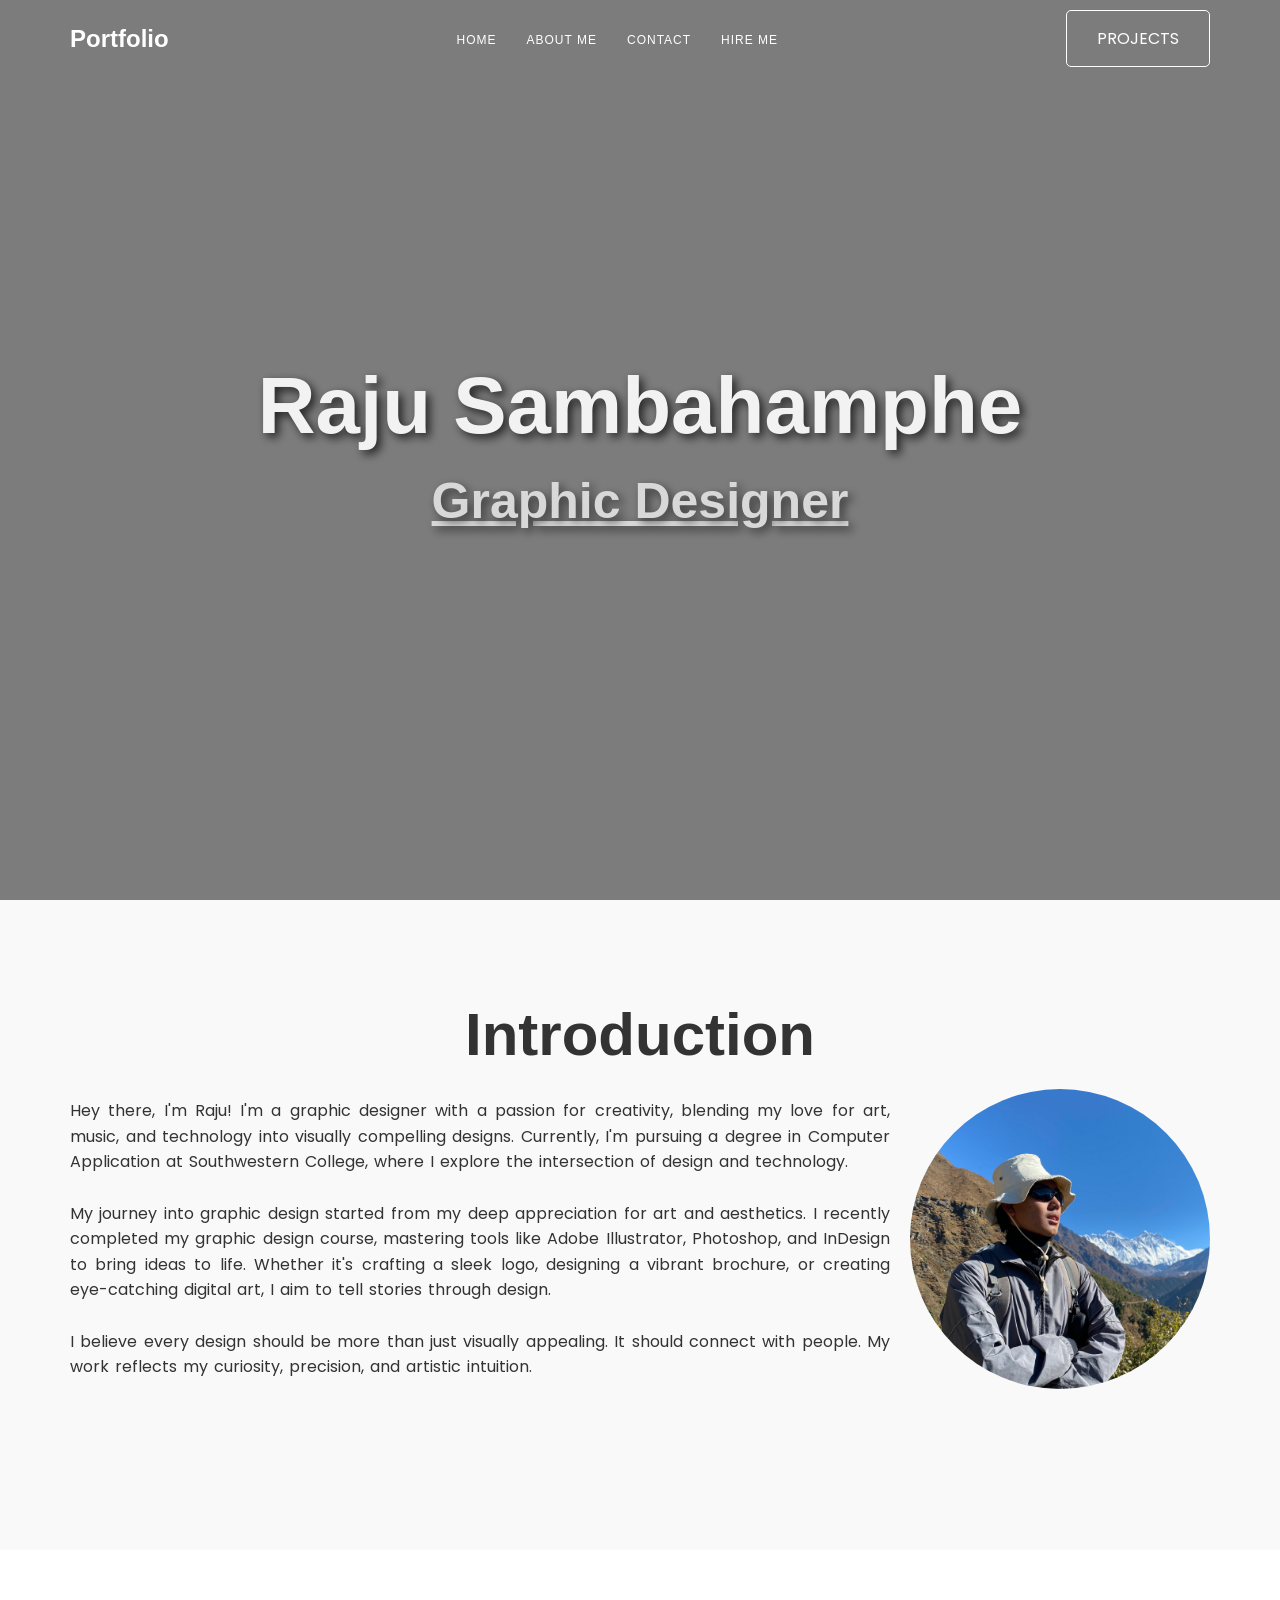
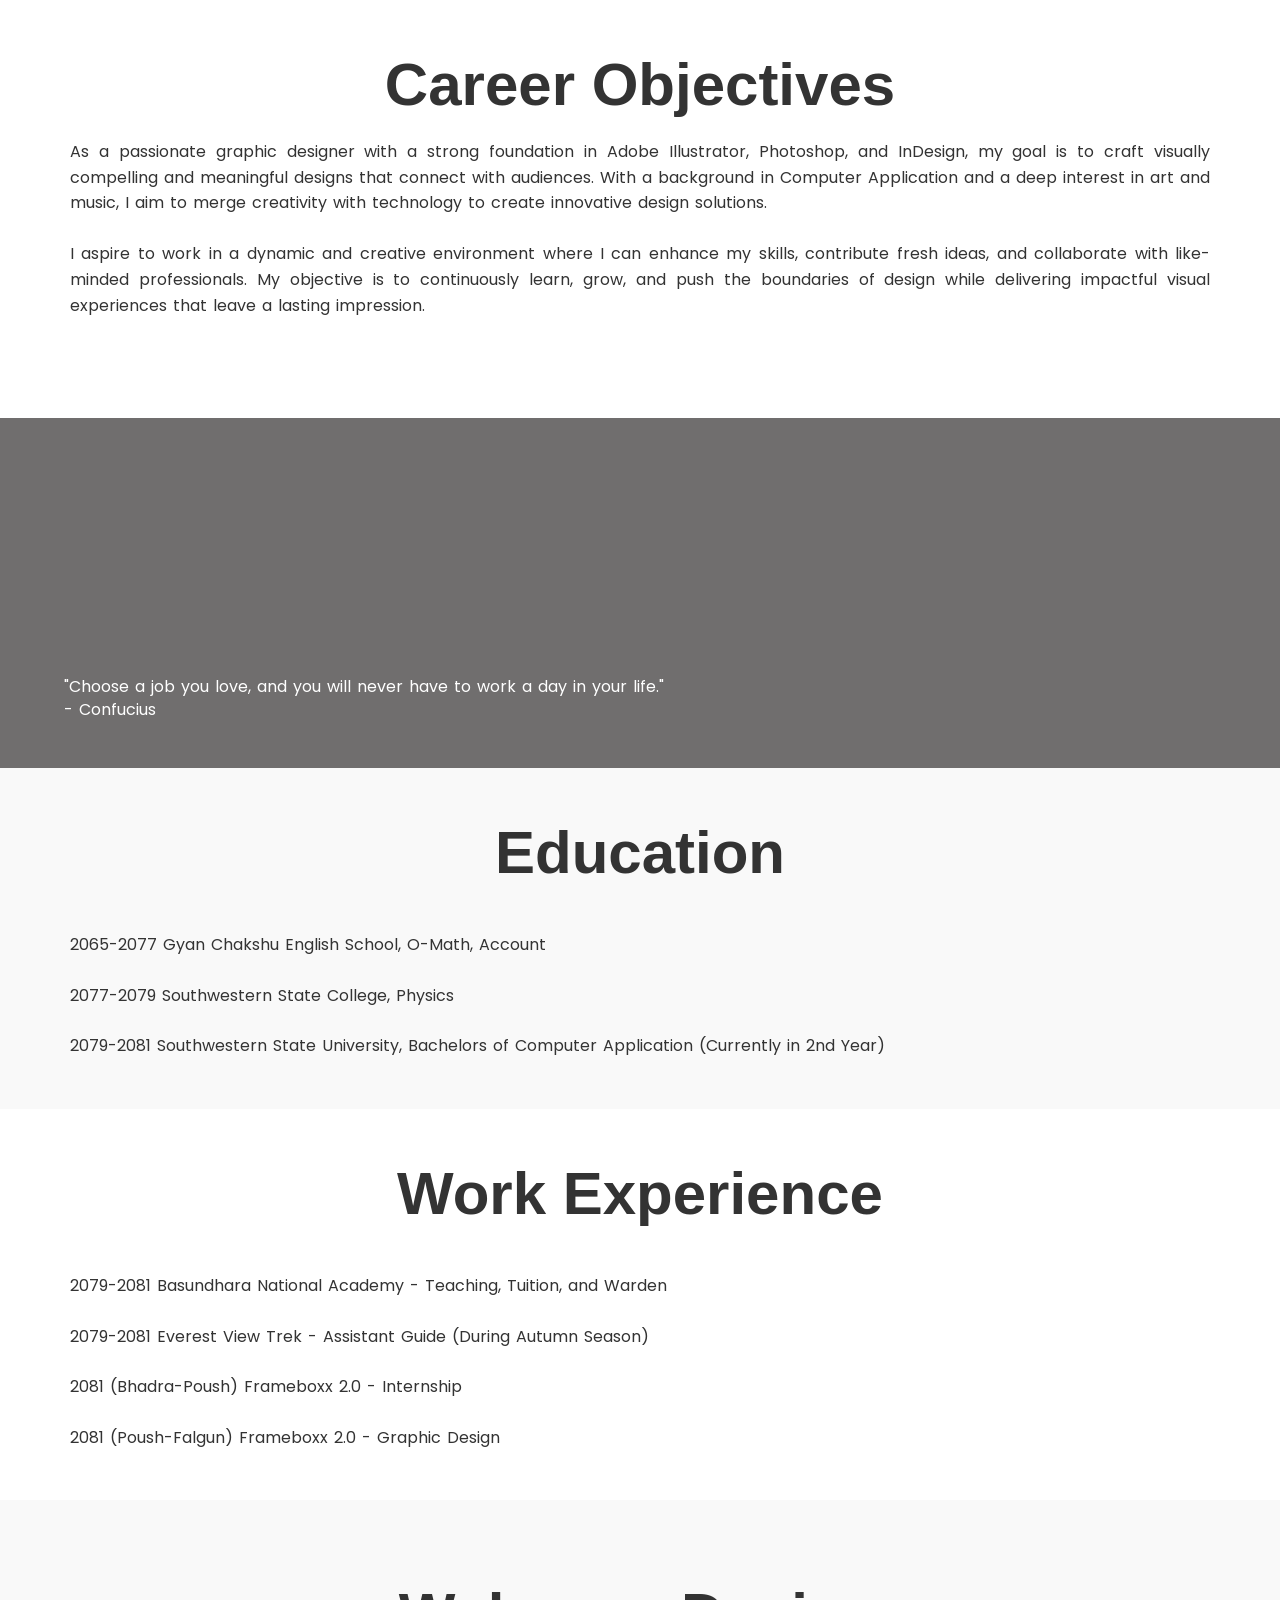
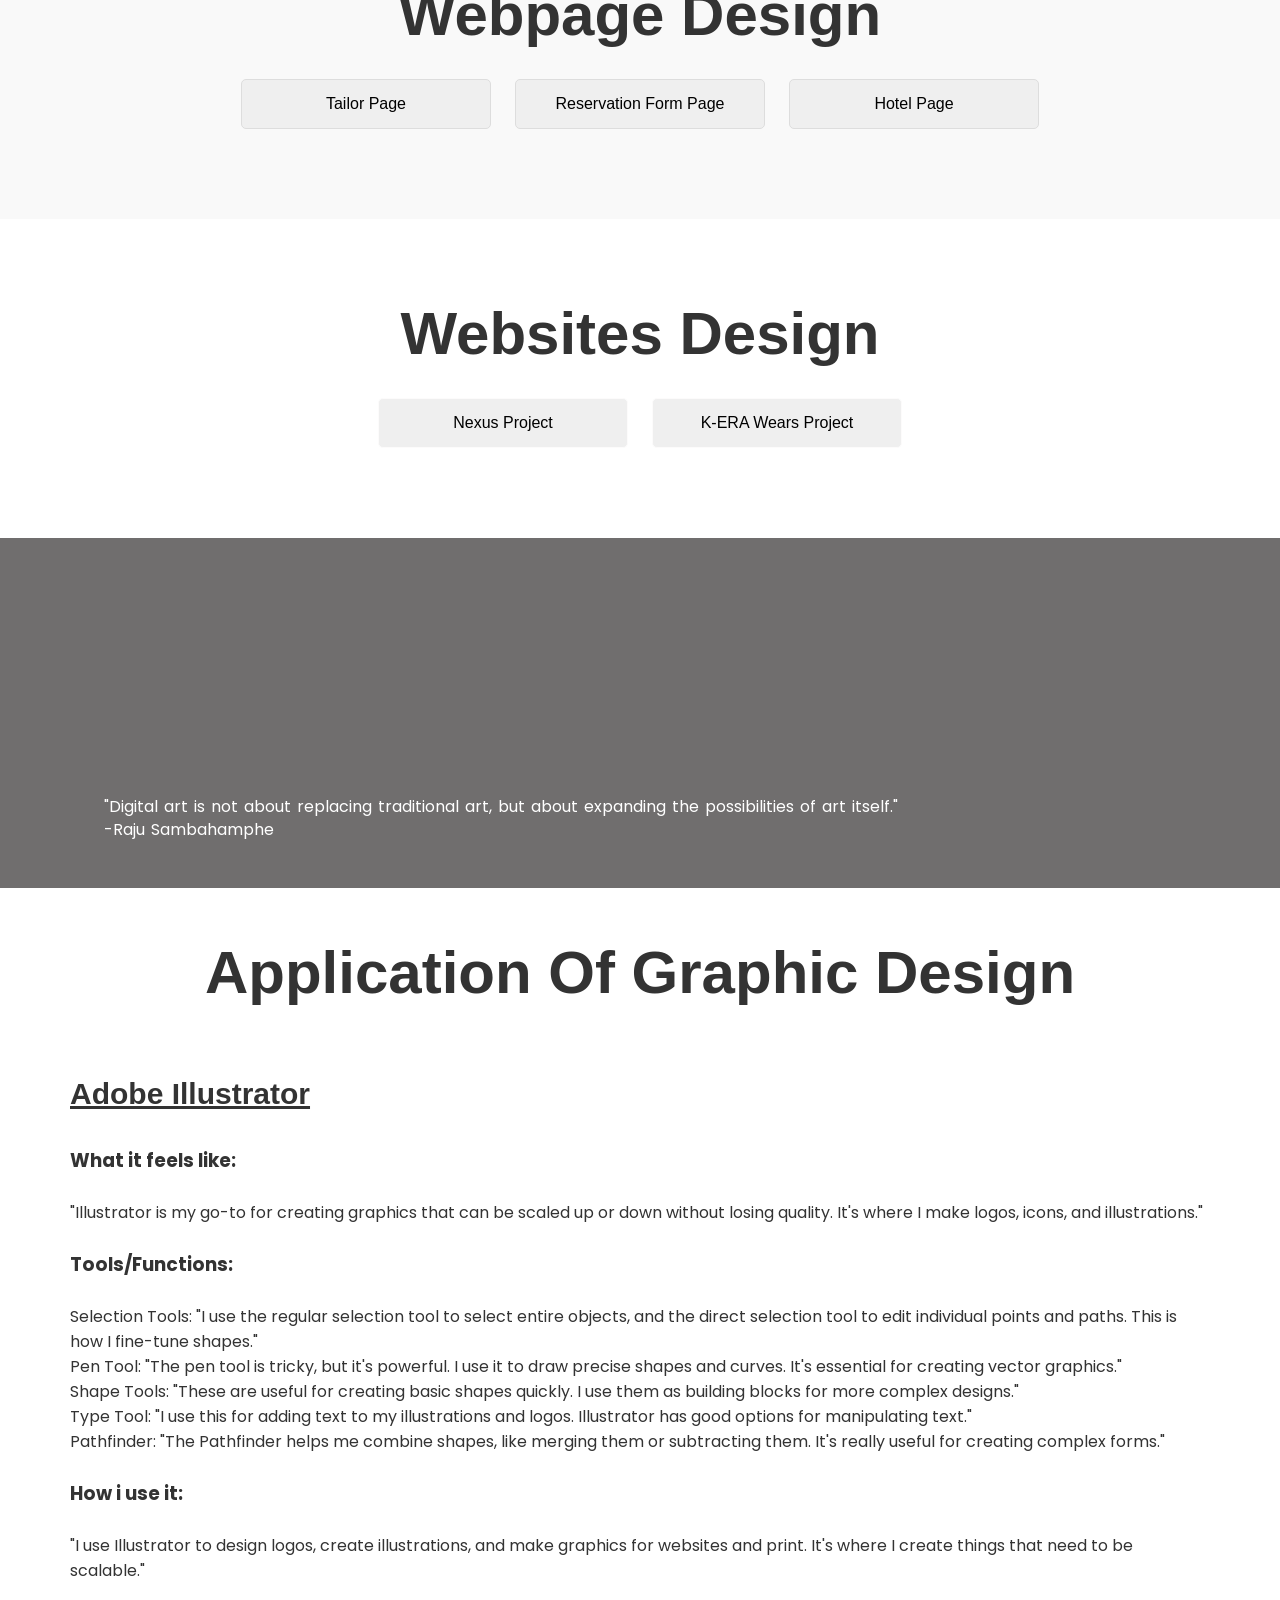
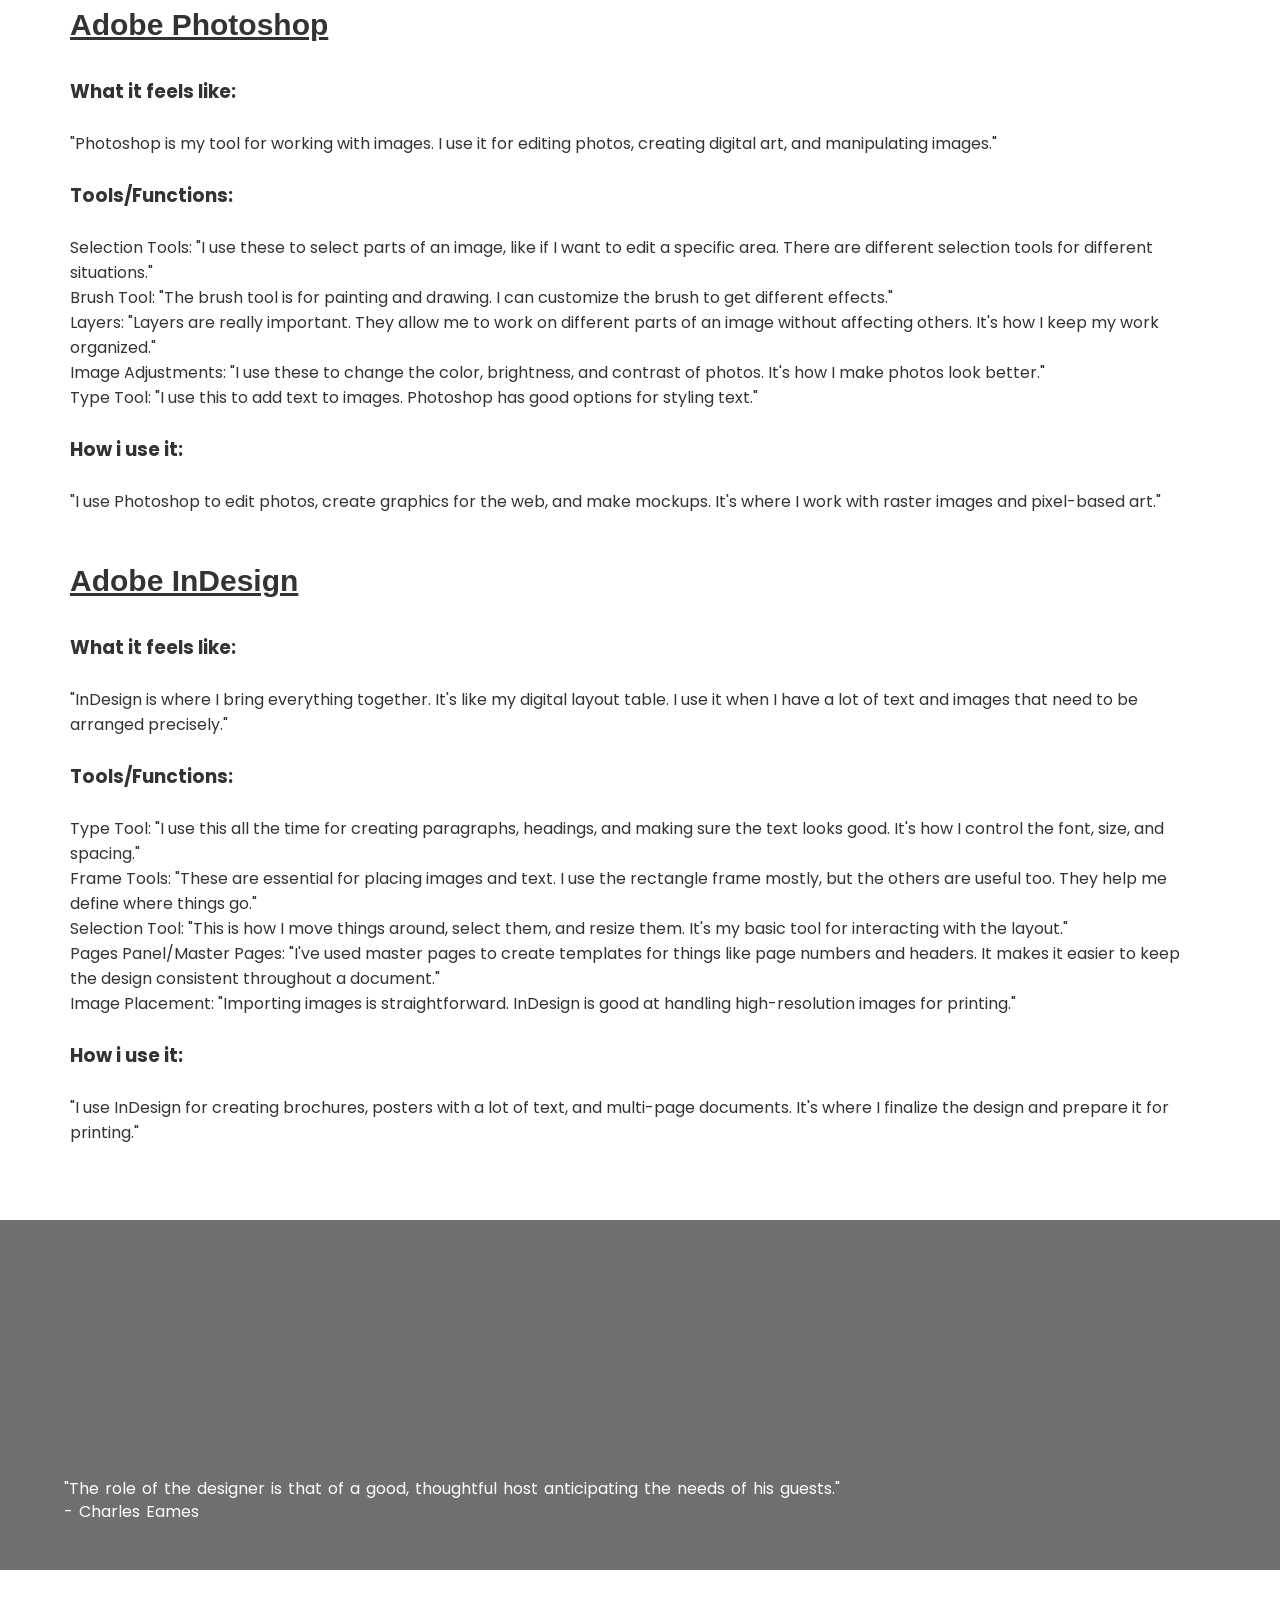
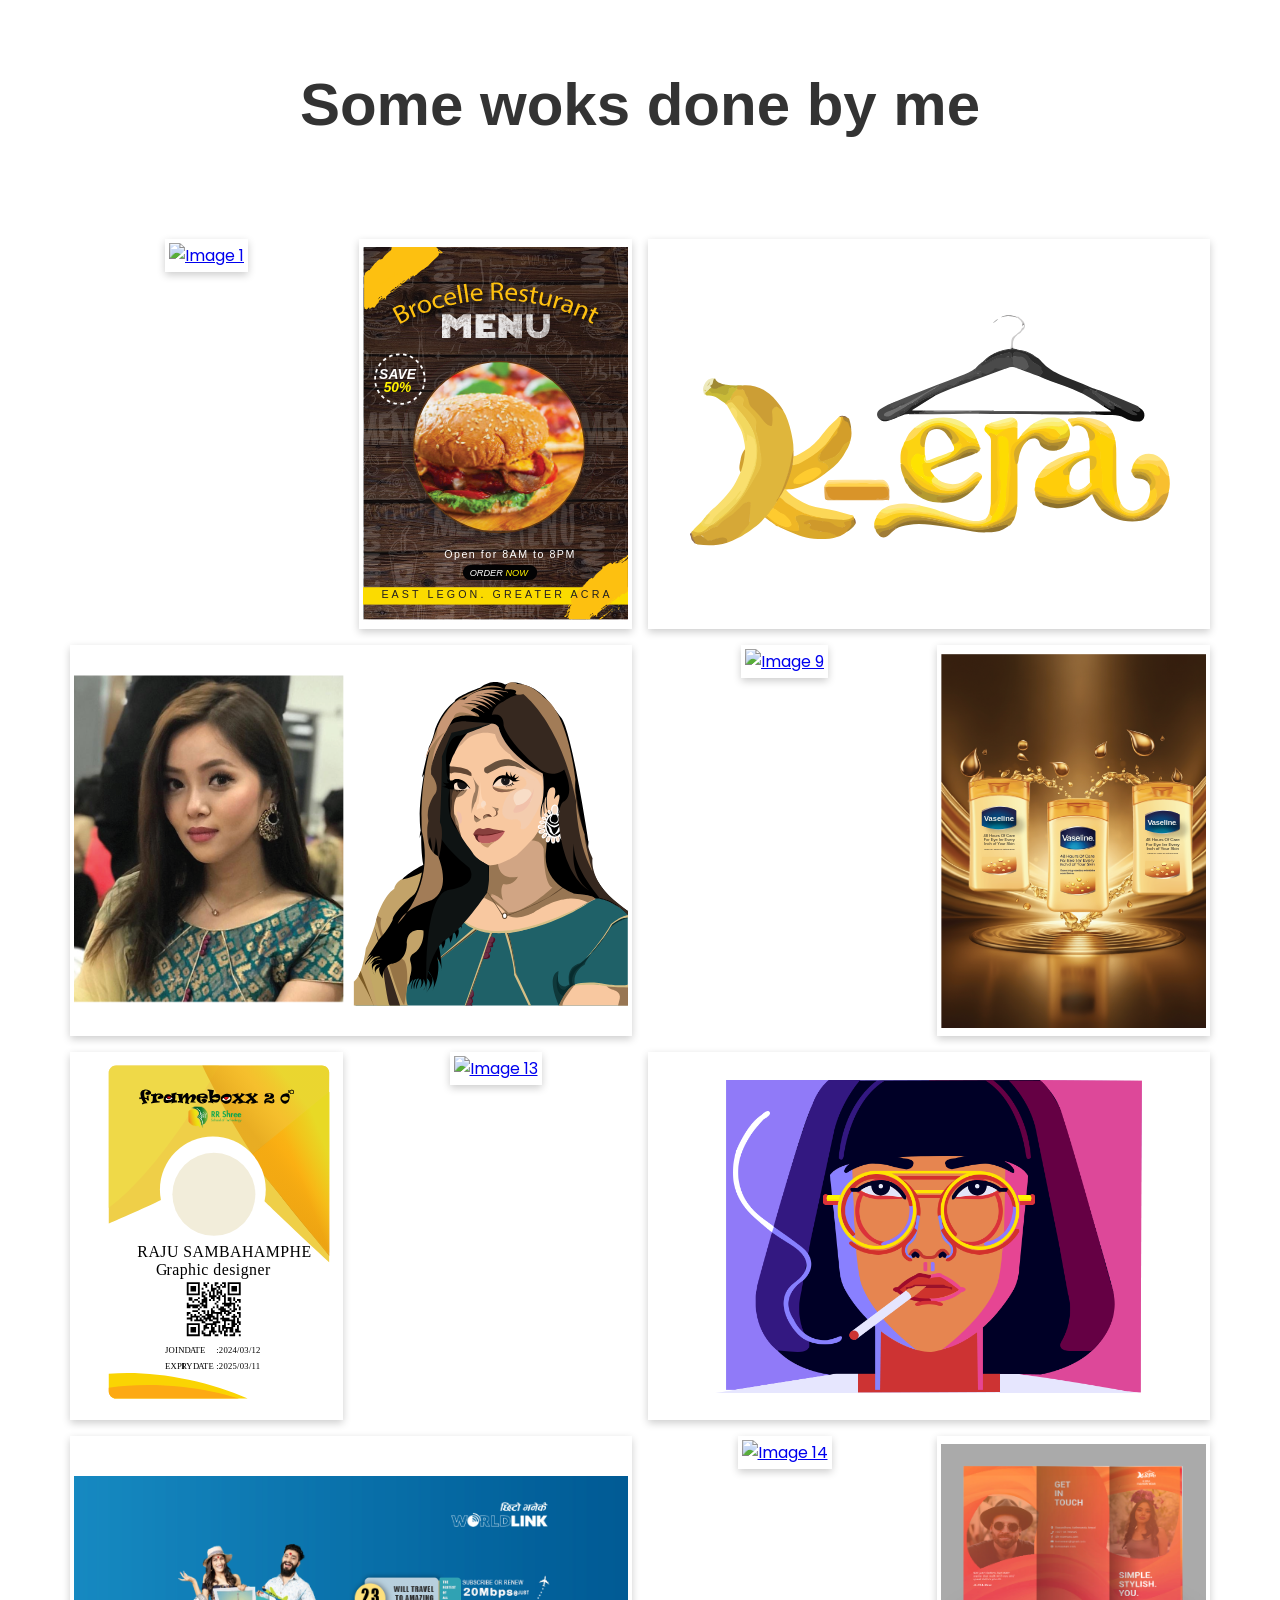
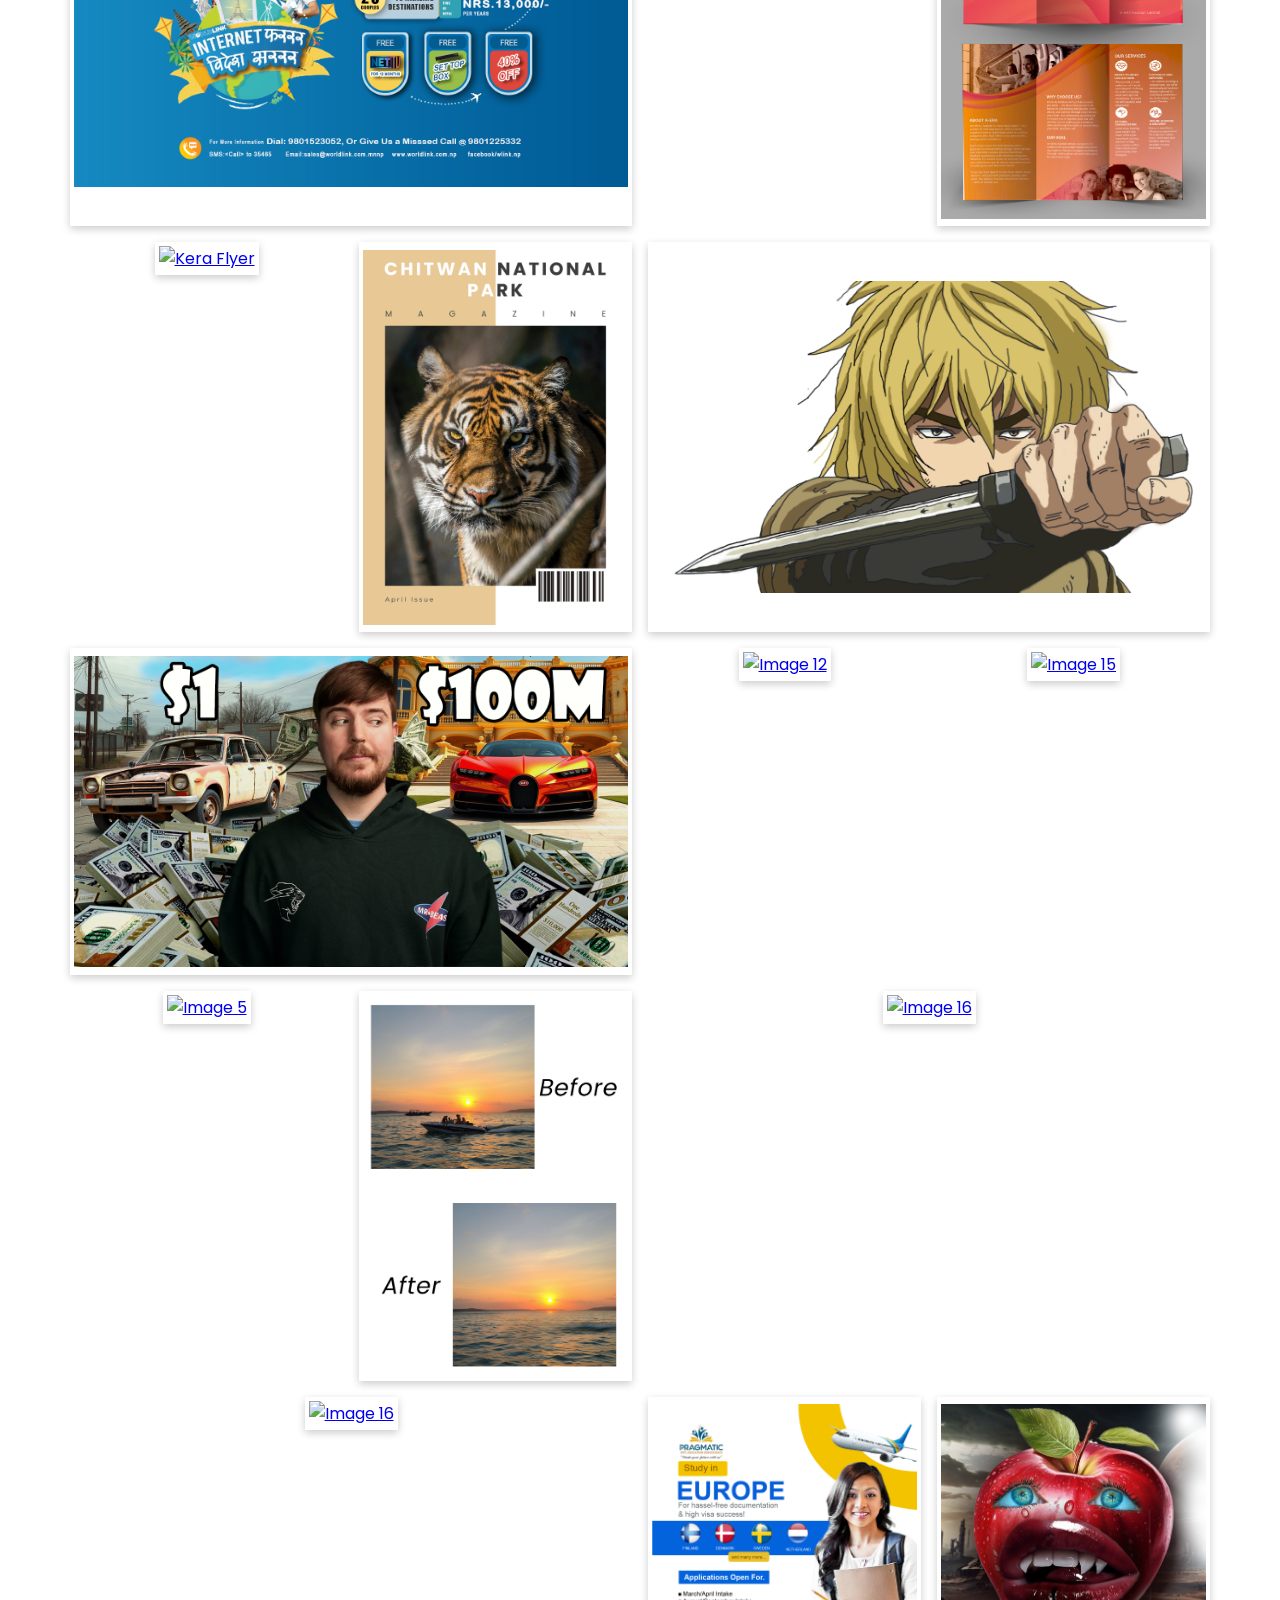
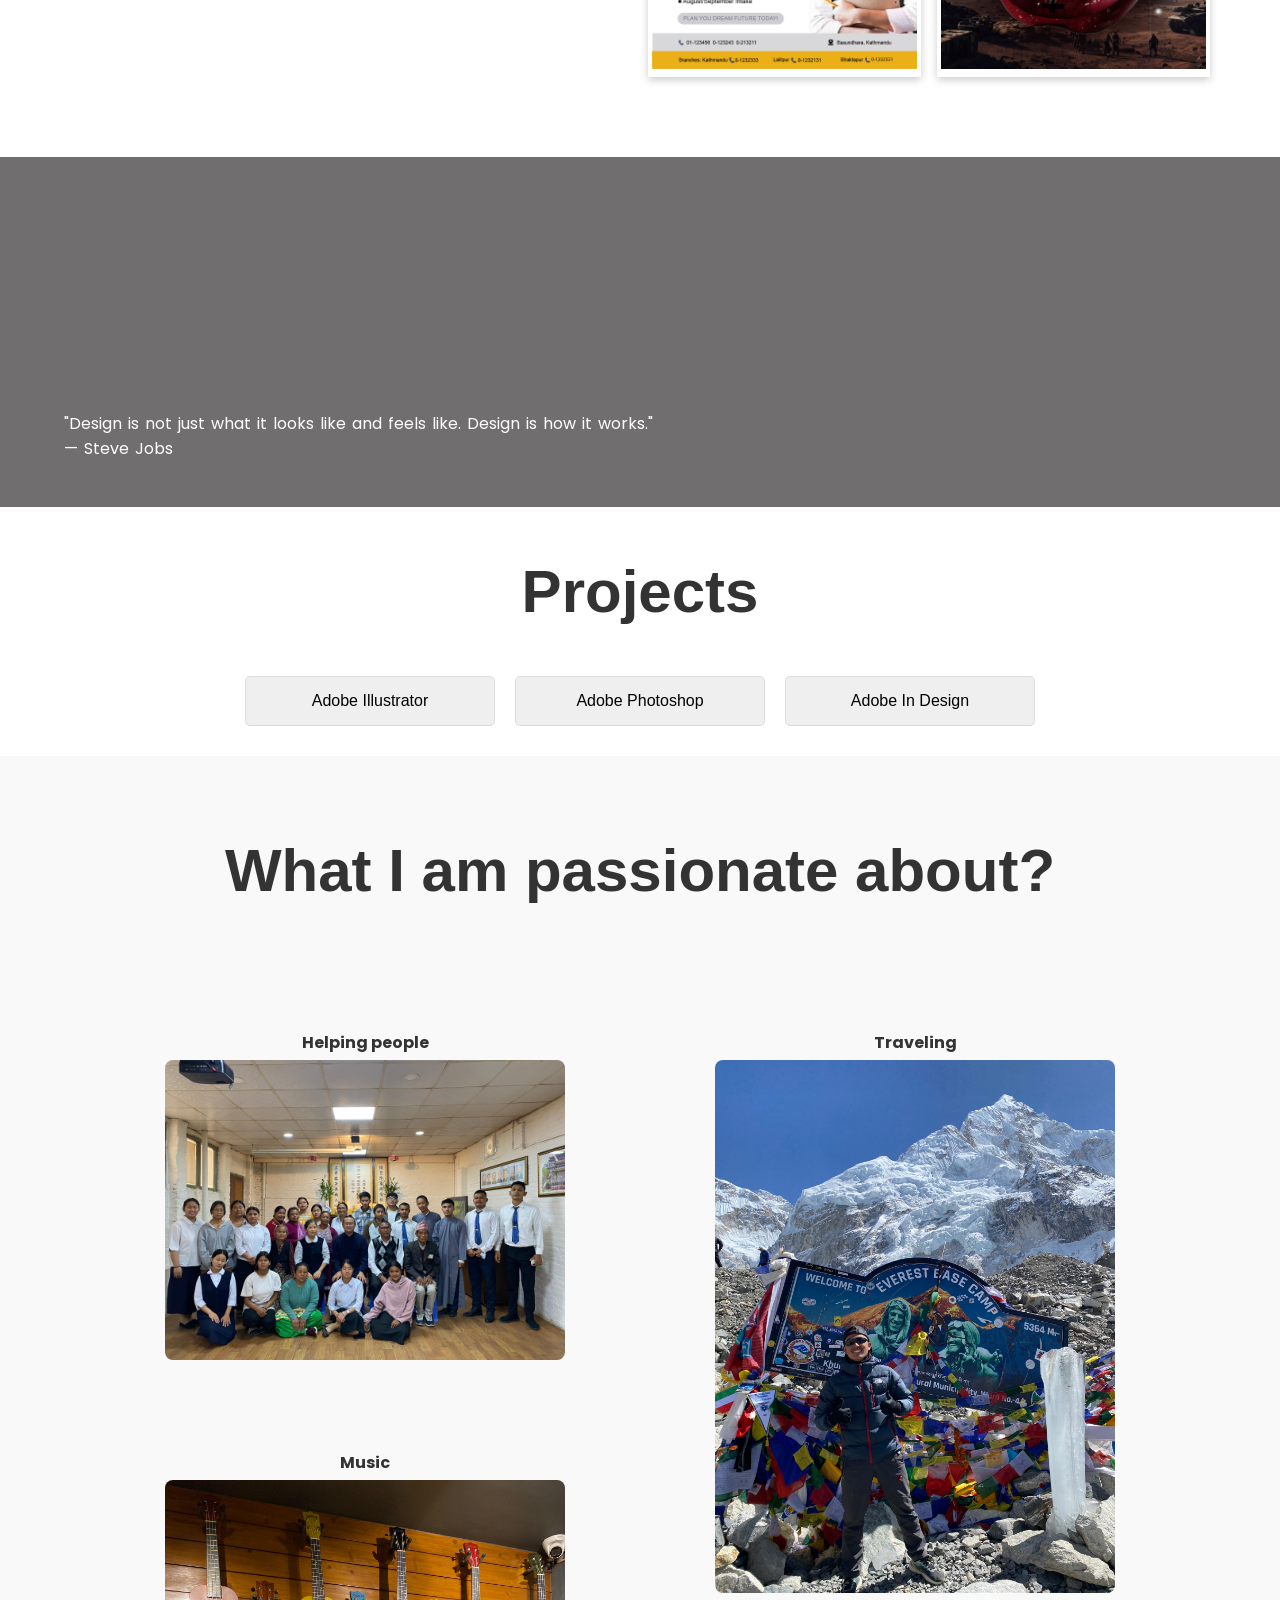
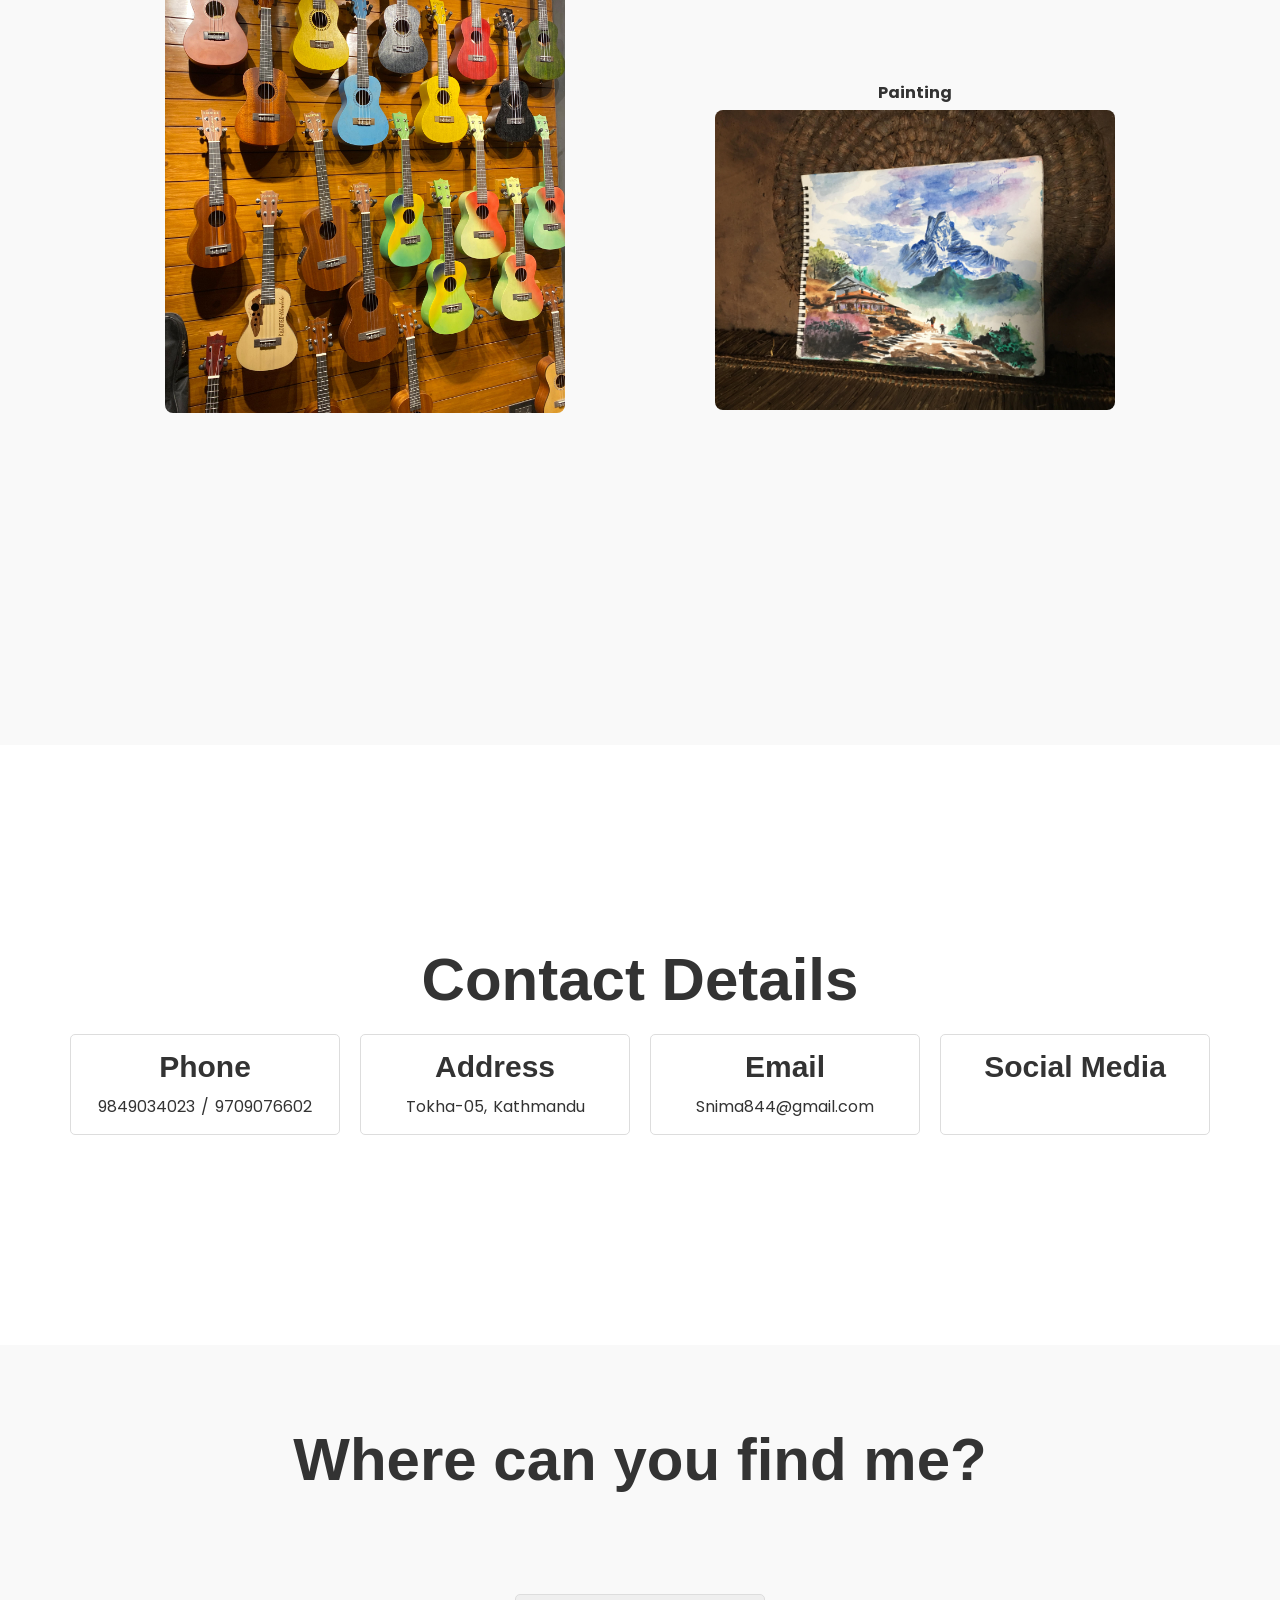
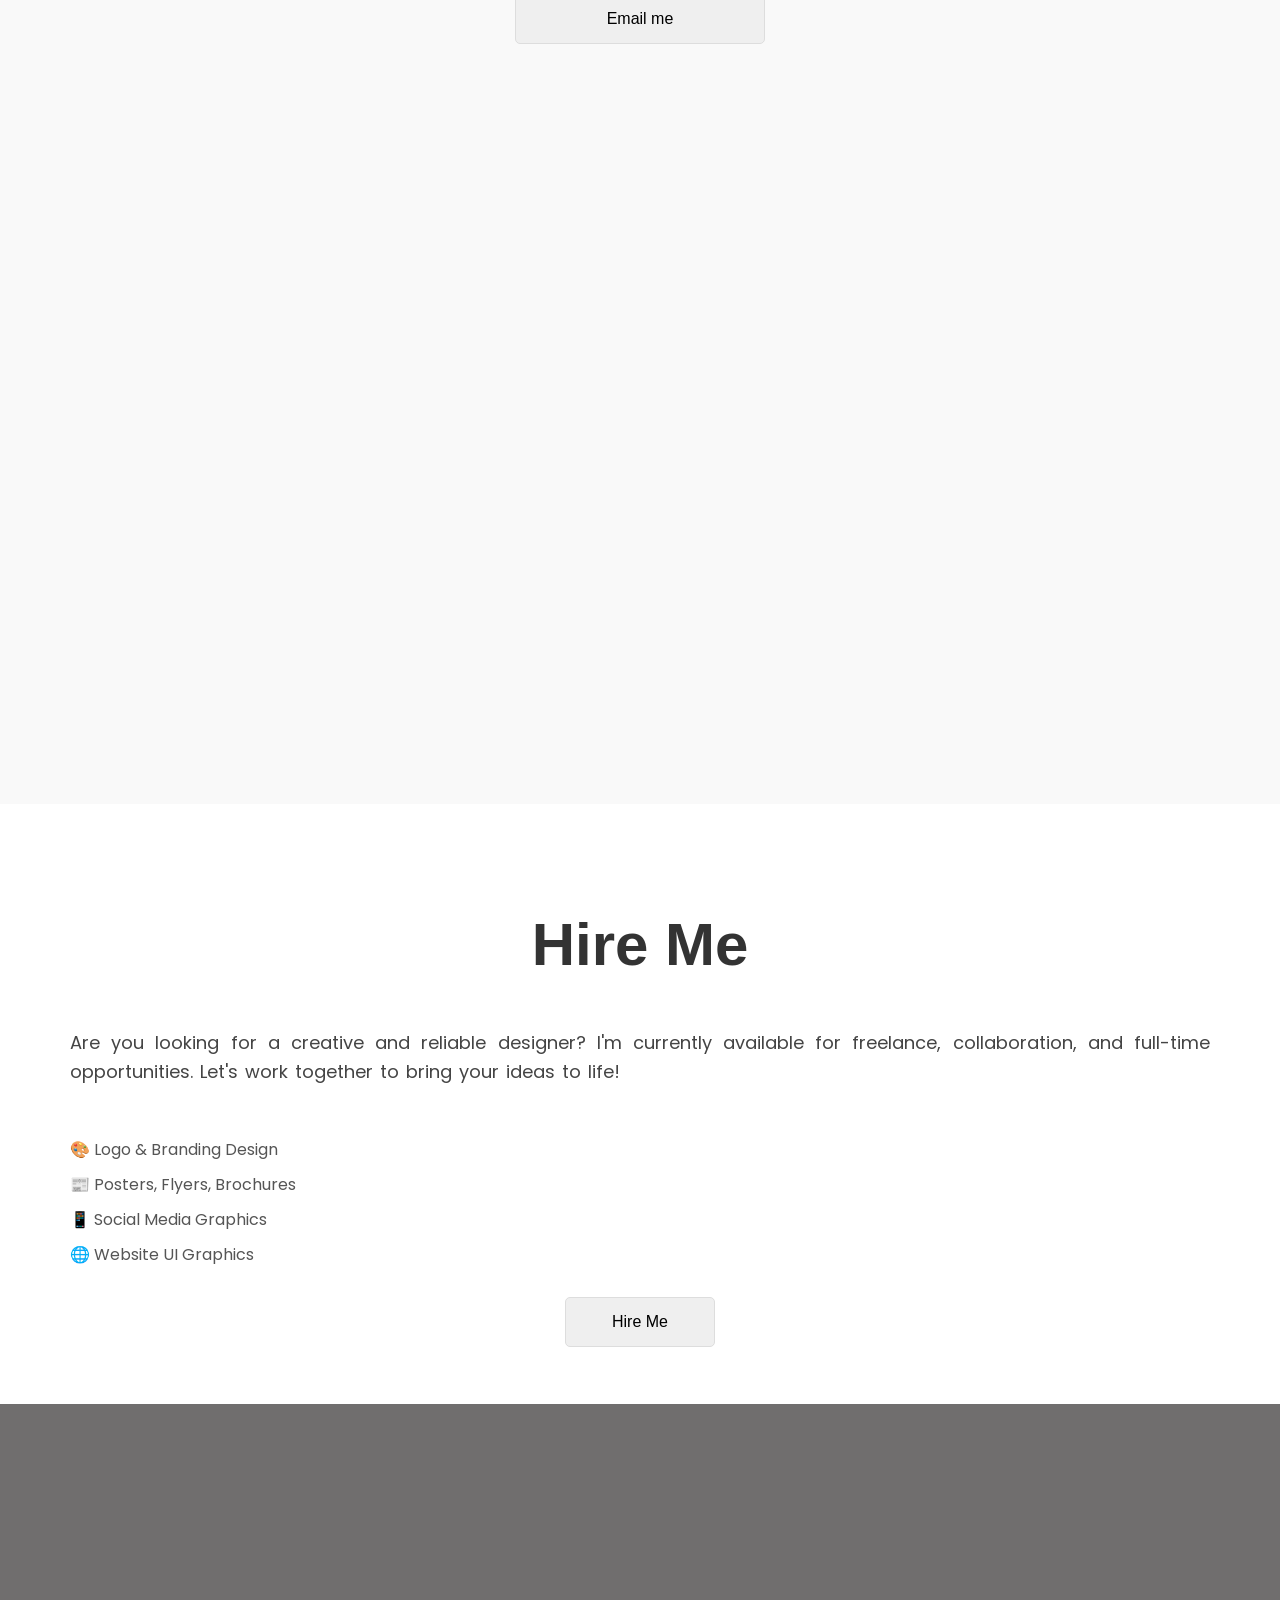
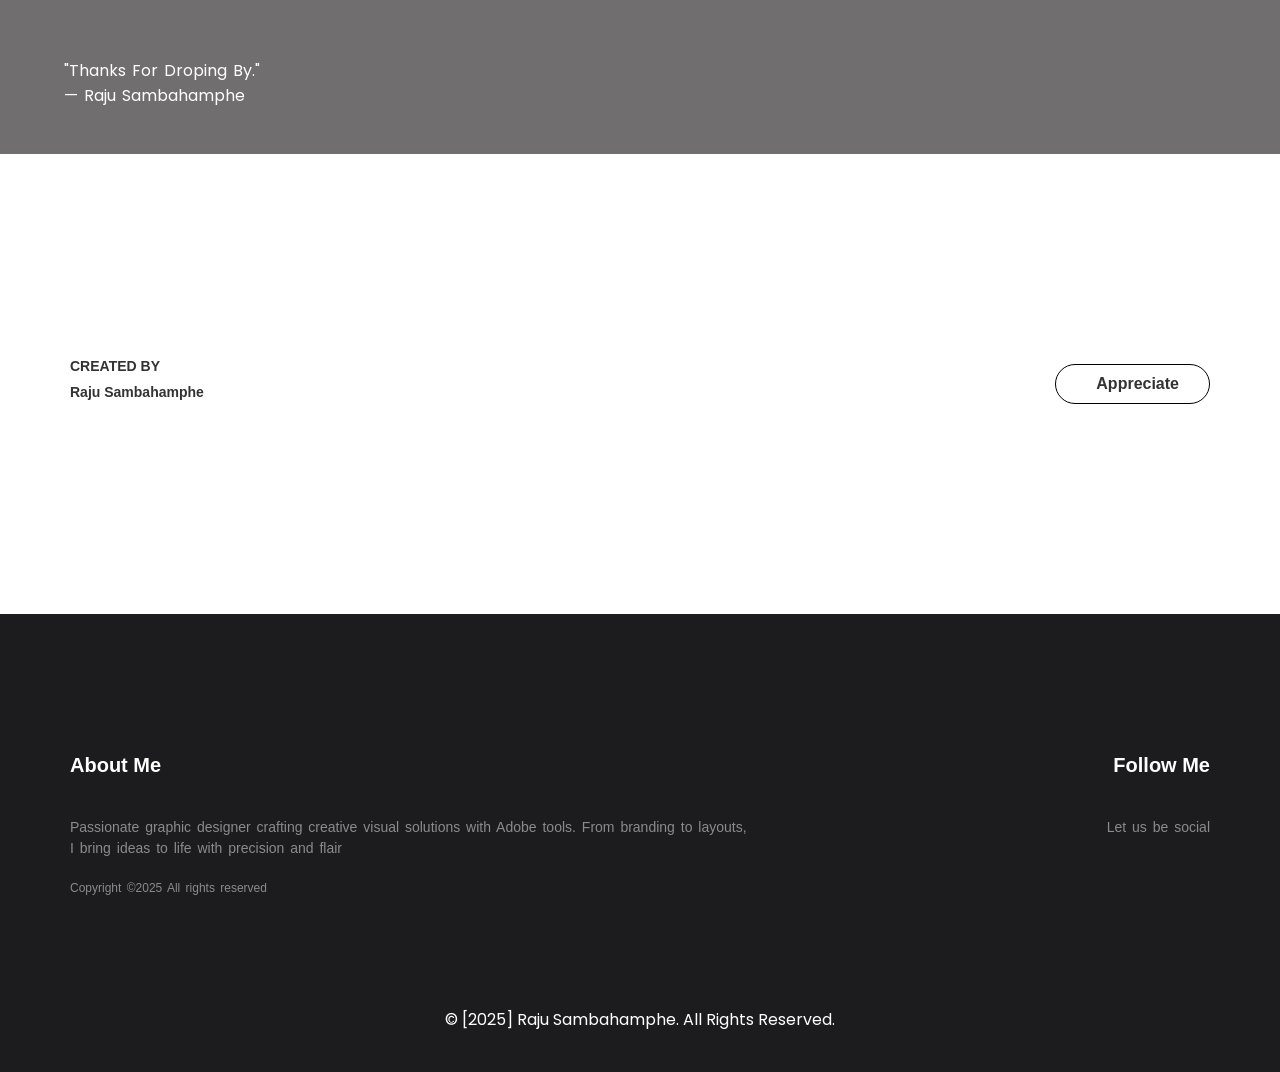
==== commit 82cc3328: "Final: Corrected all internal asset paths for live deployment" ====
--- a/index.html
+++ b/index.html
@@ -68,7 +68,7 @@
                 <div class="about-me">
                     <div class="about-me-description">
                         <!-- Mobile image inside text -->
-                        <img src="profile.jpg" alt="Raju Sambahamphe" class="about-me-float-image mobile-only">
+                        <img src="portfolio-file/profile.jpg" alt="Raju Sambahamphe" class="about-me-float-image mobile-only">
                         <p>
                             Hey there, I'm Raju! I'm a graphic designer with a passion for creativity, blending my love
                             for art,
@@ -95,7 +95,7 @@
 
                     <!-- Desktop-only image -->
                     <div class="about-me-image desktop-only">
-                        <img src="profile.jpg" alt="Raju Sambahamphe">
+                        <img src="portfolio-file/profile.jpg" alt="Raju Sambahamphe">
                     </div>
                 </div>
             </div>
@@ -171,9 +171,9 @@
         <section class="webpage-examples-section">
             <div class="content-wrapper">
                 <h1>Webpage Design </h1>
-                <button onclick="location.href='day1.html'">Tailor Page</button>
-                <button onclick="location.href='day10.html'">Reservation Form Page</button>
-                <button onclick="location.href='hotel.html'">Hotel Page</button>
+                <button onclick="location.href='portfolio-file/day1.html'">Tailor Page</button>
+                <button onclick="location.href='portfolio-file/day10.html'">Reservation Form Page</button>
+                <button onclick="location.href='portfolio-file/hotel.html'">Hotel Page</button>
             </div>
         </section>
 
@@ -333,81 +333,81 @@
             <div class="content-wrapper">
                 <div class="image-grid">
                     <!-- Row 1: 2 vertical, 1 horizontal -->
-                    <div class="vertical"><a href="menu1.svg" target="_blank"><img src="menu1.svg" alt="Image 1"
+                    <div class="vertical"><a href="portfolio-file/portfolio-file/menu1.svg" target="_blank"><img src="portfolio-file/menu1.svg" alt="Image 1"
                                 loading="lazy"></a></div>
-                    <div class="vertical"><a href="menu-02.svg" target="_blank"><img src="menu-02.svg" alt="Image 2"
+                    <div class="vertical"><a href="portfolio-file/menu-02.svg" target="_blank"><img src="portfolio-file/menu-02.svg" alt="Image 2"
                                 loading="lazy"></a></div>
-                    <div class="horizontal"><a href="kera-logo.svg" target="_blank"><img src="kera-logo.svg"
+                    <div class="horizontal"><a href="portfolio-file/kera-logo.svg" target="_blank"><img src="portfolio-file/kera-logo.svg"
                                 alt="Image 3" loading="lazy"></a></div>
 
                     <!-- Row 2: 1 horizontal, 2 vertical -->
-                    <div class="horizontal"><a href="miruna magar.svg" target="_blank"><img src="miruna magar.svg"
+                    <div class="horizontal"><a href="portfolio-file/miruna magar.svg" target="_blank"><img src="portfolio-file/miruna magar.svg"
                                 alt="Image 15" loading="lazy"></a></div>
-                    <div class="vertical"><a href="mockup.png" target="_blank"><img src="mockup.png" alt="Image 9"
+                    <div class="vertical"><a href="portfolio-file/mockup.png" target="_blank"><img src="portfolio-file/mockup.png" alt="Image 9"
                                 loading="lazy"></a></div>
-                    <div class="vertical"><a href="vacline.svg" target="_blank"><img src="vacline.svg" alt="Image 4"
+                    <div class="vertical"><a href="portfolio-file/vacline.svg" target="_blank"><img src="portfolio-file/vacline.svg" alt="Image 4"
                                 loading="lazy"></a></div>
 
                     <!-- Row 3: 2 vertical, 1 horizontal -->
-                    <div class="vertical"><a href="id card frameboxx.svg" target="_blank"><img
-                                src="id card frameboxx.svg" alt="Image 5" loading="lazy"></a></div>
-                    <div class="vertical"><a href="movie poster.png" target="_blank"><img src="movie poster.png"
+                    <div class="vertical"><a href="portfolio-file/id card frameboxx.svg" target="_blank"><img
+                                src="portfolio-file/id card frameboxx.svg" alt="Image 5" loading="lazy"></a></div>
+                    <div class="vertical"><a href="portfolio-file/movie poster.png" target="_blank"><img src="portfolio-file/movie poster.png"
                                 alt="Image 13" loading="lazy"></a></div>
-                    <div class="horizontal"><a href="pen tool lagy.png" target="_blank"><img src="pen tool lagy.png"
+                    <div class="horizontal"><a href="portfolio-file/pen tool lagy.png" target="_blank"><img src="portfolio-file/pen tool lagy.png"
                                 alt="Image 16" loading="lazy"></a></div>
 
 
                     <!-- Row 4: 1 horizontal, 2 vertical -->
-                    <div class="horizontal"><a href="Artboard 1.png" target="_blank"><img src="Artboard 1.png"
+                    <div class="horizontal"><a href="portfolio-file/Artboard 1.png" target="_blank"><img src="portfolio-file/Artboard 1.png"
                                 alt="Image 11" loading="lazy"></a></div>
-                    <div class="vertical"><a href="kera flyer design.png" target="_blank"><img
-                                src="kera flyer design.png" alt="Image 14" loading="lazy"></a></div>
-                    <div class="vertical"><a href="kera brochure sample.png" target="_blank"><img
-                                src="kera brochure sample.png" alt="Image 15" loading="lazy"></a></div>
+                    <div class="vertical"><a href="portfolio-file/kera flyer design.png" target="_blank"><img
+                                src="portfolio-file/kera flyer design.png" alt="Image 14" loading="lazy"></a></div>
+                    <div class="vertical"><a href="portfolio-file/kera brochure sample.png" target="_blank"><img
+                                src="portfolio-file/kera brochure sample.png" alt="Image 15" loading="lazy"></a></div>
 
                     <!-- Row 5: 2 vertical, 1 horizontal -->
                     <div class="vertical">
-                        <a href="Kera flyer.svg" target="_blank">
-                            <img src="Kera flyer.svg" alt="Kera Flyer" loading="lazy"
+                        <a href="portfolio-file/Kera flyer.svg" target="_blank">
+                            <img src="portfolio-file/Kera flyer.svg" alt="Kera Flyer" loading="lazy"
                                 onerror="this.onerror=null;this.src='fallback.png';">
                         </a>
                     </div>
 
-                    <div class="vertical"><a href="Magzine.jpg" target="_blank"><img src="Magzine.jpg" alt="Image 15"
+                    <div class="vertical"><a href="portfolio-file/Magzine.jpg" target="_blank"><img src="portfolio-file/Magzine.jpg" alt="Image 15"
                                 loading="lazy"></a></div>
-                    <div class="horizontal"><a href="thorfin.png" target="_blank"><img src="thorfin.png" alt="Image 8"
+                    <div class="horizontal"><a href="portfolio-file/thorfin.png" target="_blank"><img src="portfolio-file/thorfin.png" alt="Image 8"
                                 loading="lazy"></a></div>
 
 
 
                     <!-- Row 6: 1 horizontal, 2 vertical -->
-                    <div class="horizontal"><a href="Thumbnail.png" target="_blank"><img src="Thumbnail.png"
+                    <div class="horizontal"><a href="portfolio-file/Thumbnail.png" target="_blank"><img src="portfolio-file/Thumbnail.png"
                                 alt="Image 16" loading="lazy"></a></div>
-                    <div class="vertical"><a href="juice ads.png" target="_blank"><img src="juice ads.png"
+                    <div class="vertical"><a href="portfolio-file/juice ads.png" target="_blank"><img src="portfolio-file/juice ads.png"
                                 alt="Image 12" loading="lazy"></a></div>
-                    <div class="vertical"><a href="newspaper-CS4.jpg" target="_blank"><img src="newspaper-CS4.jpg"
+                    <div class="vertical"><a href="portfolio-file/newspaper-CS4.jpg" target="_blank"><img src="portfolio-file/newspaper-CS4.jpg"
                                 alt="Image 15" loading="lazy"></a></div>
 
                     <!-- Row 7: 2 vertical, 1 horizontal -->
-                    <div class="vertical"><a href="dog removed.png" target="_blank"><img src="dog removed.png"
+                    <div class="vertical"><a href="portfolio-file/dog removed.png" target="_blank"><img src="portfolio-file/dog removed.png"
                                 alt="Image 5" loading="lazy"></a></div>
-                    <div class="vertical"><a href="Beach.png" target="_blank"><img src="Beach.png" alt="Image 13"
+                    <div class="vertical"><a href="portfolio-file/Beach.png" target="_blank"><img src="portfolio-file/Beach.png" alt="Image 13"
                                 loading="lazy"></a></div>
-                    <div class="horizontal"><a href="billboard mockup.png" target="_blank"><img
-                                src="billboard mockup.png" alt="Image 16" loading="lazy"></a></div>
+                    <div class="horizontal"><a href="portfolio-file/billboard mockup.png" target="_blank"><img
+                                src="portfolio-file/billboard mockup.png" alt="Image 16" loading="lazy"></a></div>
 
 
                     <!-- Row 8: 1 horizontal, 2 vertical -->
-                    <div class="horizontal"><a href="image restoration.png" target="_blank"><img
-                                src="image restoration.png" alt="Image 16" loading="lazy"></a></div>
+                    <div class="horizontal"><a href="portfolio-file/image restoration.png" target="_blank"><img
+                                src="portfolio-file/image restoration.png" alt="Image 16" loading="lazy"></a></div>
                     <div class="vertical">
-                        <a href="fb post.png" target="_blank">
-                            <img src="fb post.png" alt="Kera Flyer" loading="lazy"
+                        <a href="portfolio-file/fb post.png" target="_blank">
+                            <img src="portfolio-file/fb post.png" alt="Kera Flyer" loading="lazy"
                                 onerror="this.onerror=null;this.src='fallback.png';">
                         </a>
                     </div>
-                    <div class="vertical"><a href="apple manipulation.png" target="_blank"><img
-                                src="apple manipulation.png" alt="Image 15" loading="lazy"></a></div>
+                    <div class="vertical"><a href="portfolio-file/apple manipulation.png" target="_blank"><img
+                                src="portfolio-file/apple manipulation.png" alt="Image 15" loading="lazy"></a></div>
                 </div>
             </div>
         </section>
@@ -419,7 +419,7 @@
                 }
 
                 .projectbg {
-                    background-image: url('rainbow bear.jpg');
+                    background-image: url('portfolio-file/rainbow bear.jpg');
                     background-size: cover;
                     background-position: center;
                     background-repeat: no-repeat;
@@ -544,20 +544,20 @@
             <script>
                 const imageSets = {
                     illustrator: [
-                        "About logo1.png",
-                        "About logo2.png",
-                        "About logo3.png",
-                        "kera-logo.svg"
+                        "portfolio-file/About logo1.png",
+                        "portfolio-file/About logo2.png",
+                        "portfolio-file/About logo3.png",
+                        "portfolio-file/kera-logo.svg"
                     ],
                     photoshop: [
-                        "Product mockup.png",
-                        "Product mockup2.png",
-                        "mockup.png"
+                        "portfolio-file/Product mockup.png",
+                        "portfolio-file/Product mockup2.png",
+                        "portfolio-file/mockup.png"
                     ],
                     indesign: [
-                        "Brochure1.png",
-                        "Brochure2.png",
-                        "kera brochure sample.png"
+                        "portfolio-file/Brochure1.png",
+                        "portfolio-file/Brochure2.png",
+                        "portfolio-file/kera brochure sample.png"
                     ]
                 };
                 document.getElementById("image-viewer").addEventListener("click", function (e) {
@@ -659,22 +659,22 @@
 
                     <div class="content-wrappers community">
                         <h6>Helping people</h6>
-                        <img src="community(without me).jpg" alt="" loading="lazy">
+                        <img src="portfolio-file/community(without me).jpg" alt="" loading="lazy">
                     </div>
 
                     <div class="content-wrappers traveling">
                         <h6>Traveling</h6>
-                        <img src="traveling.jpg" alt="" loading="lazy">
+                        <img src="portfolio-file/traveling.jpg" alt="" loading="lazy">
                     </div>
 
                     <div class="content-wrappers music">
                         <h6>Music</h6>
-                        <img src="music.jpg" alt="Music" loading="lazy">
+                        <img src="portfolio-file/music.jpg" alt="Music" loading="lazy">
                     </div>
 
                     <div class="content-wrappers painting">
                         <h6>Painting</h6>
-                        <img src="painting.jpg" alt="" loading="lazy">
+                        <img src="portfolio-file/painting.jpg" alt="" loading="lazy">
                     </div>
 
                 </div>
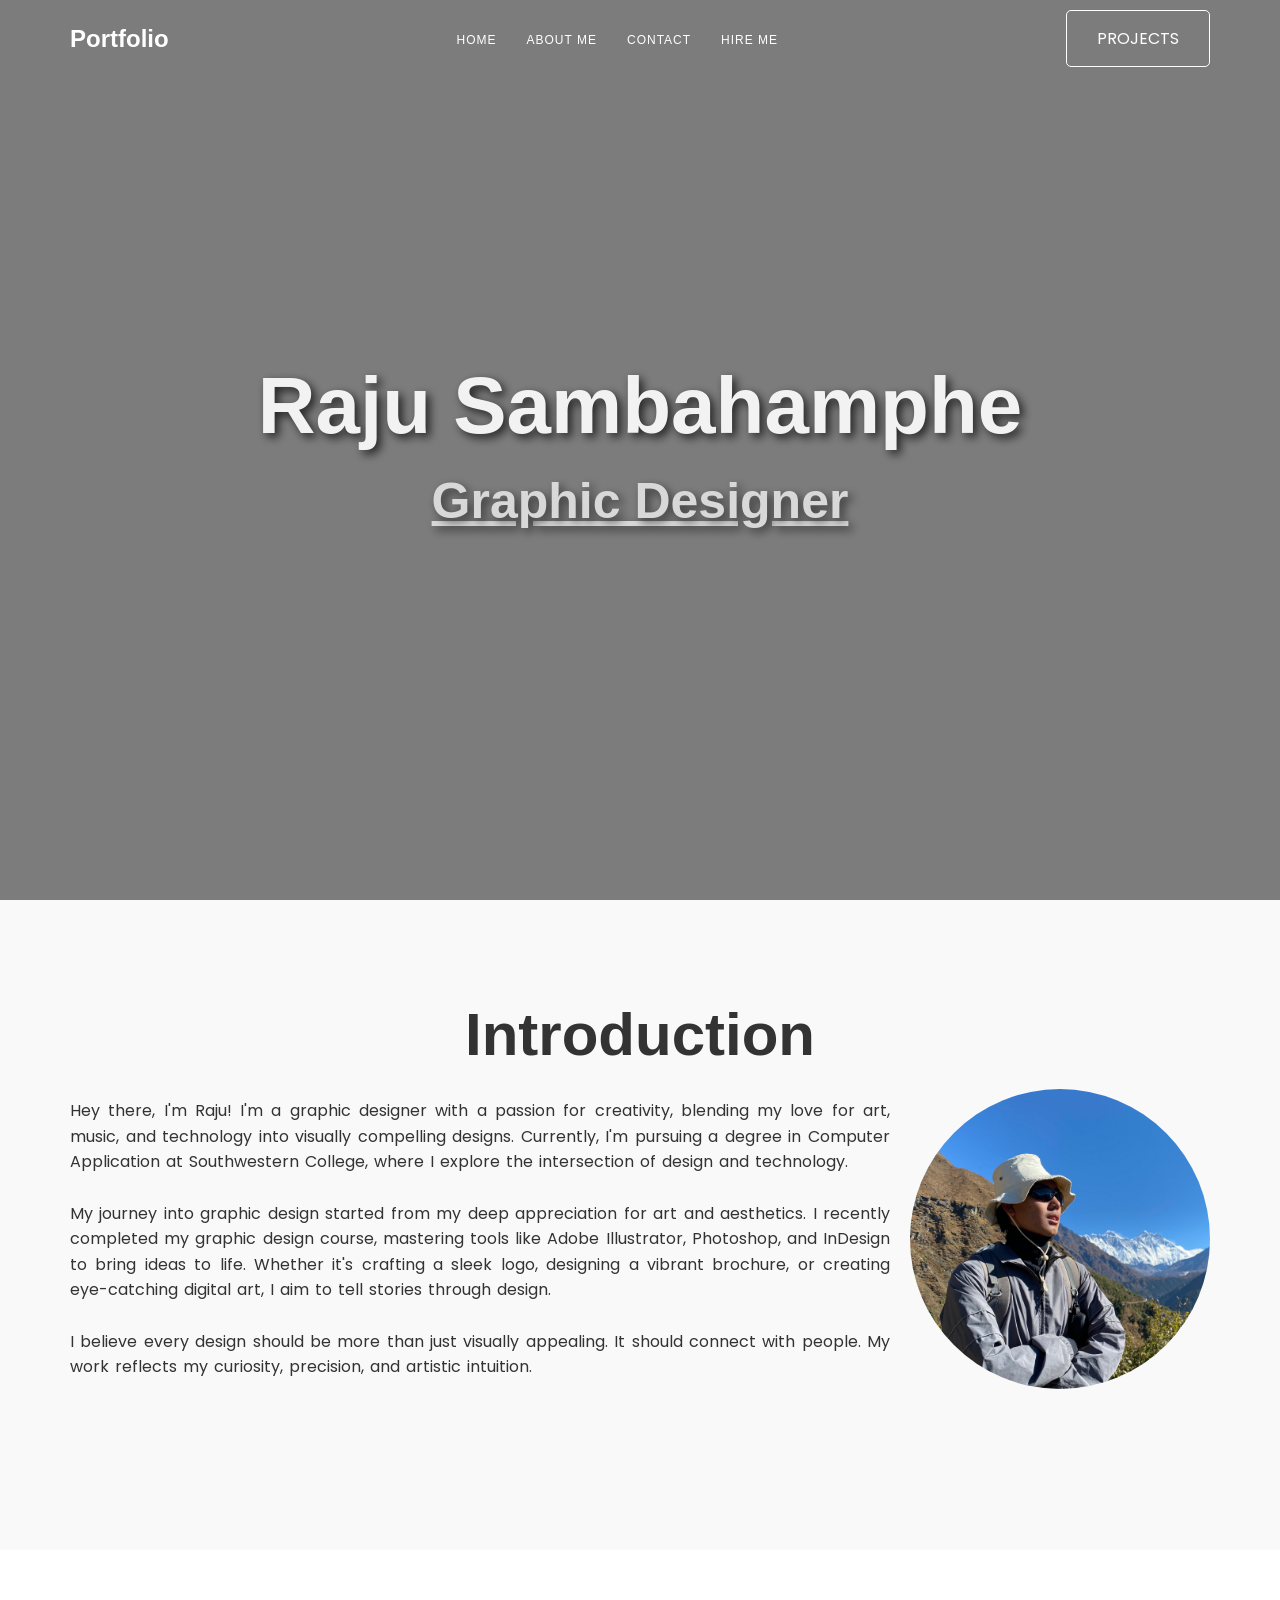
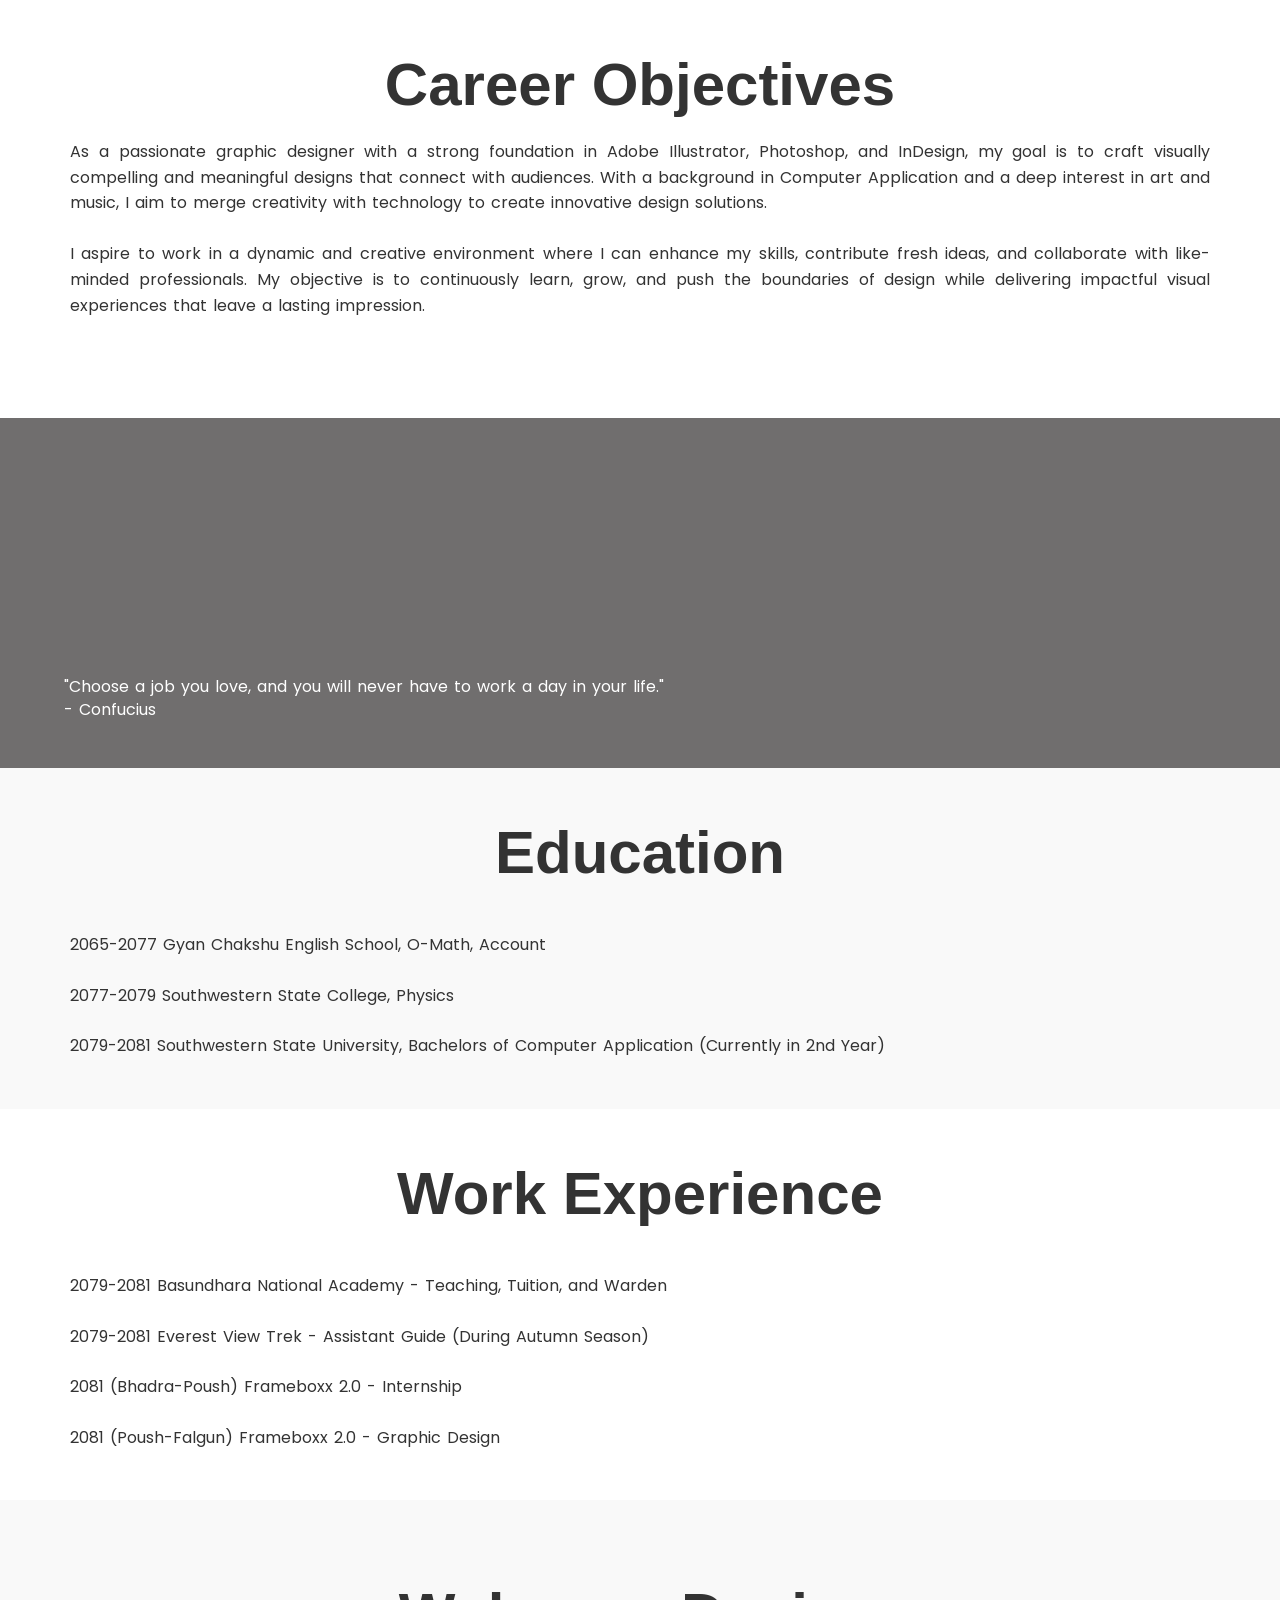
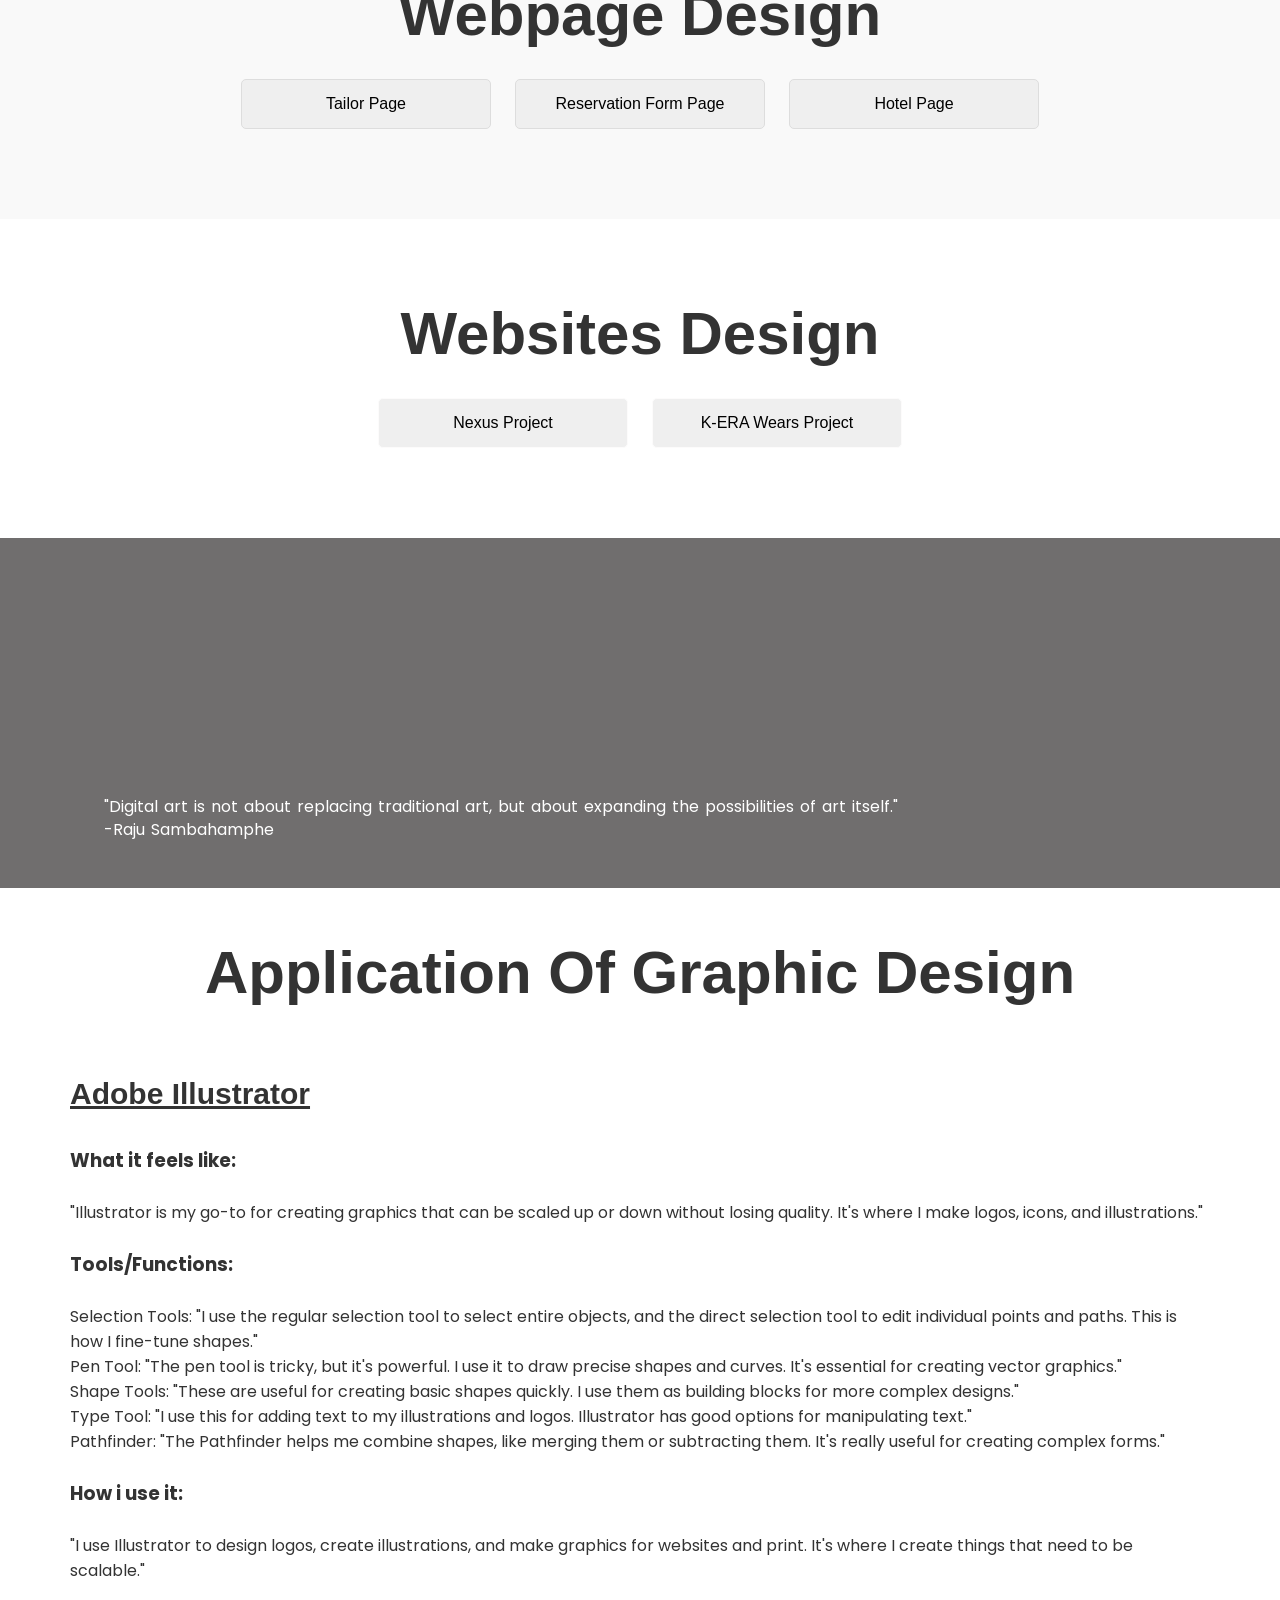
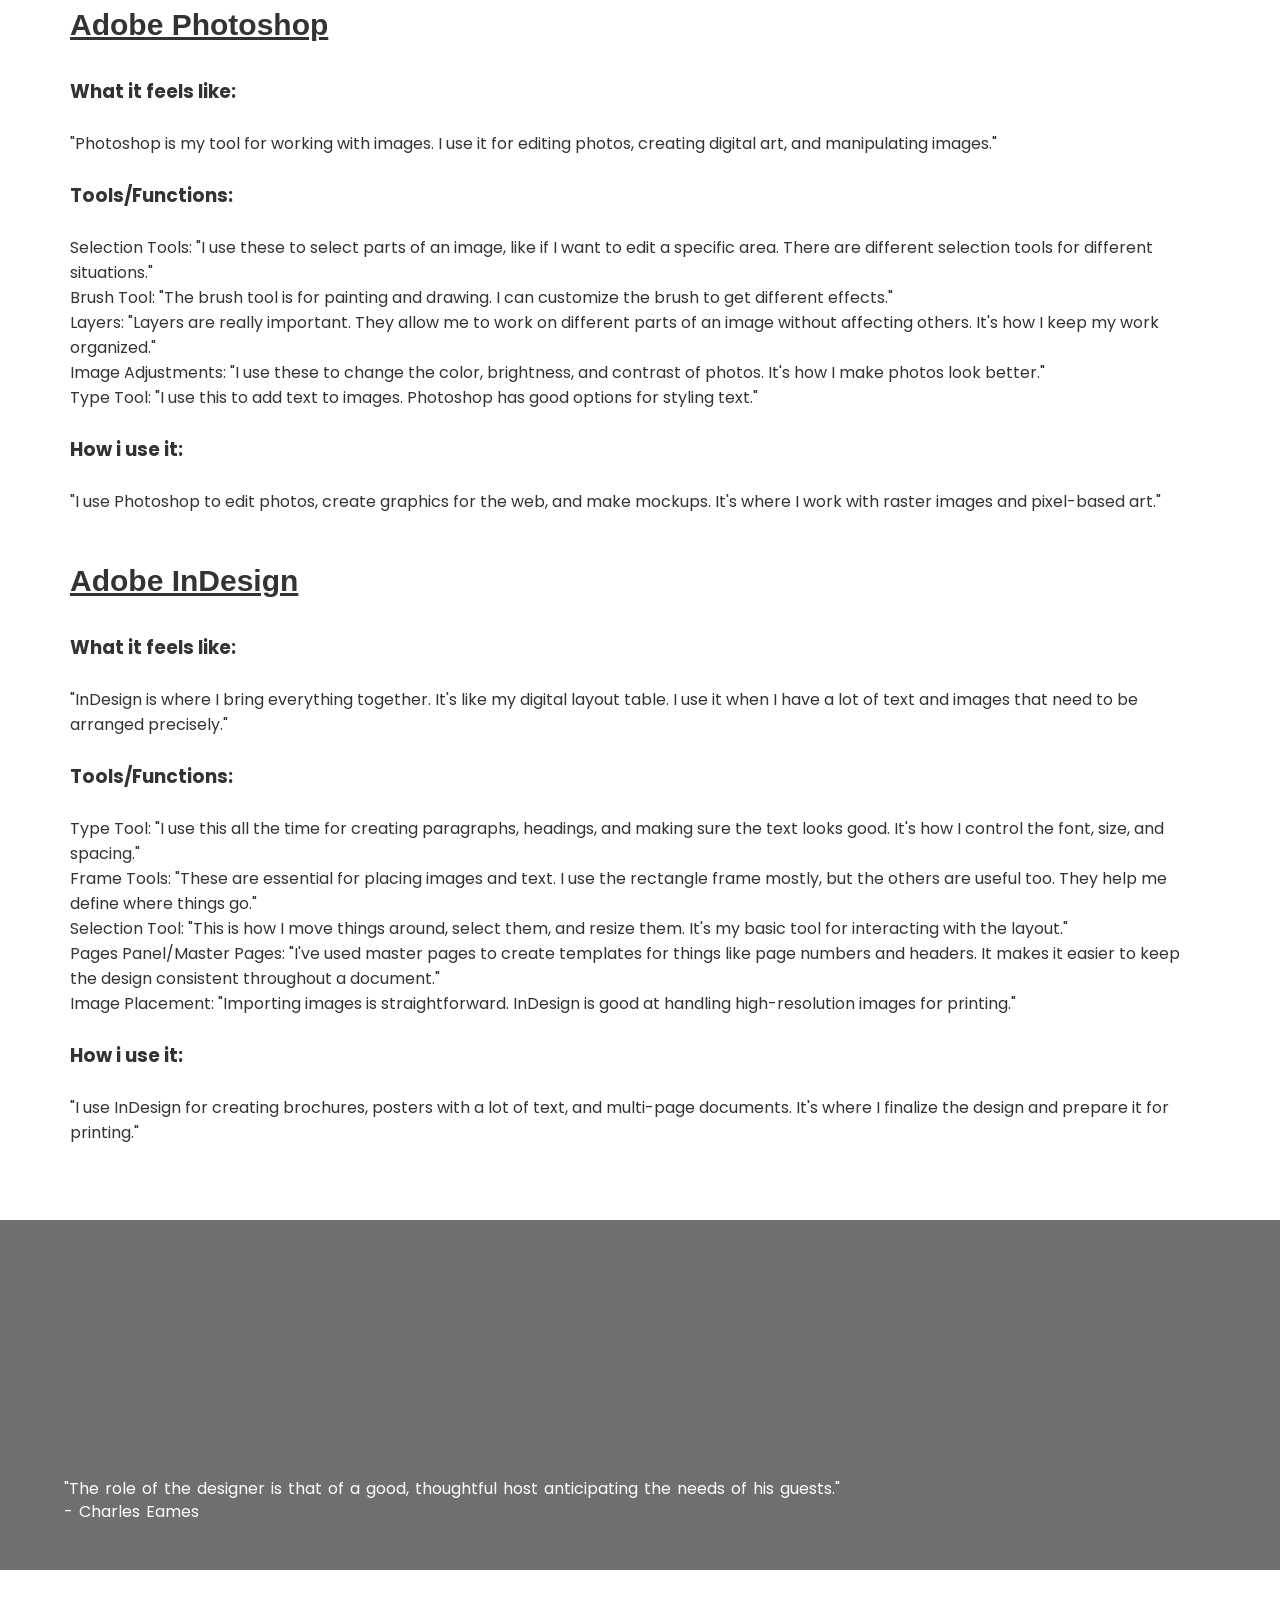
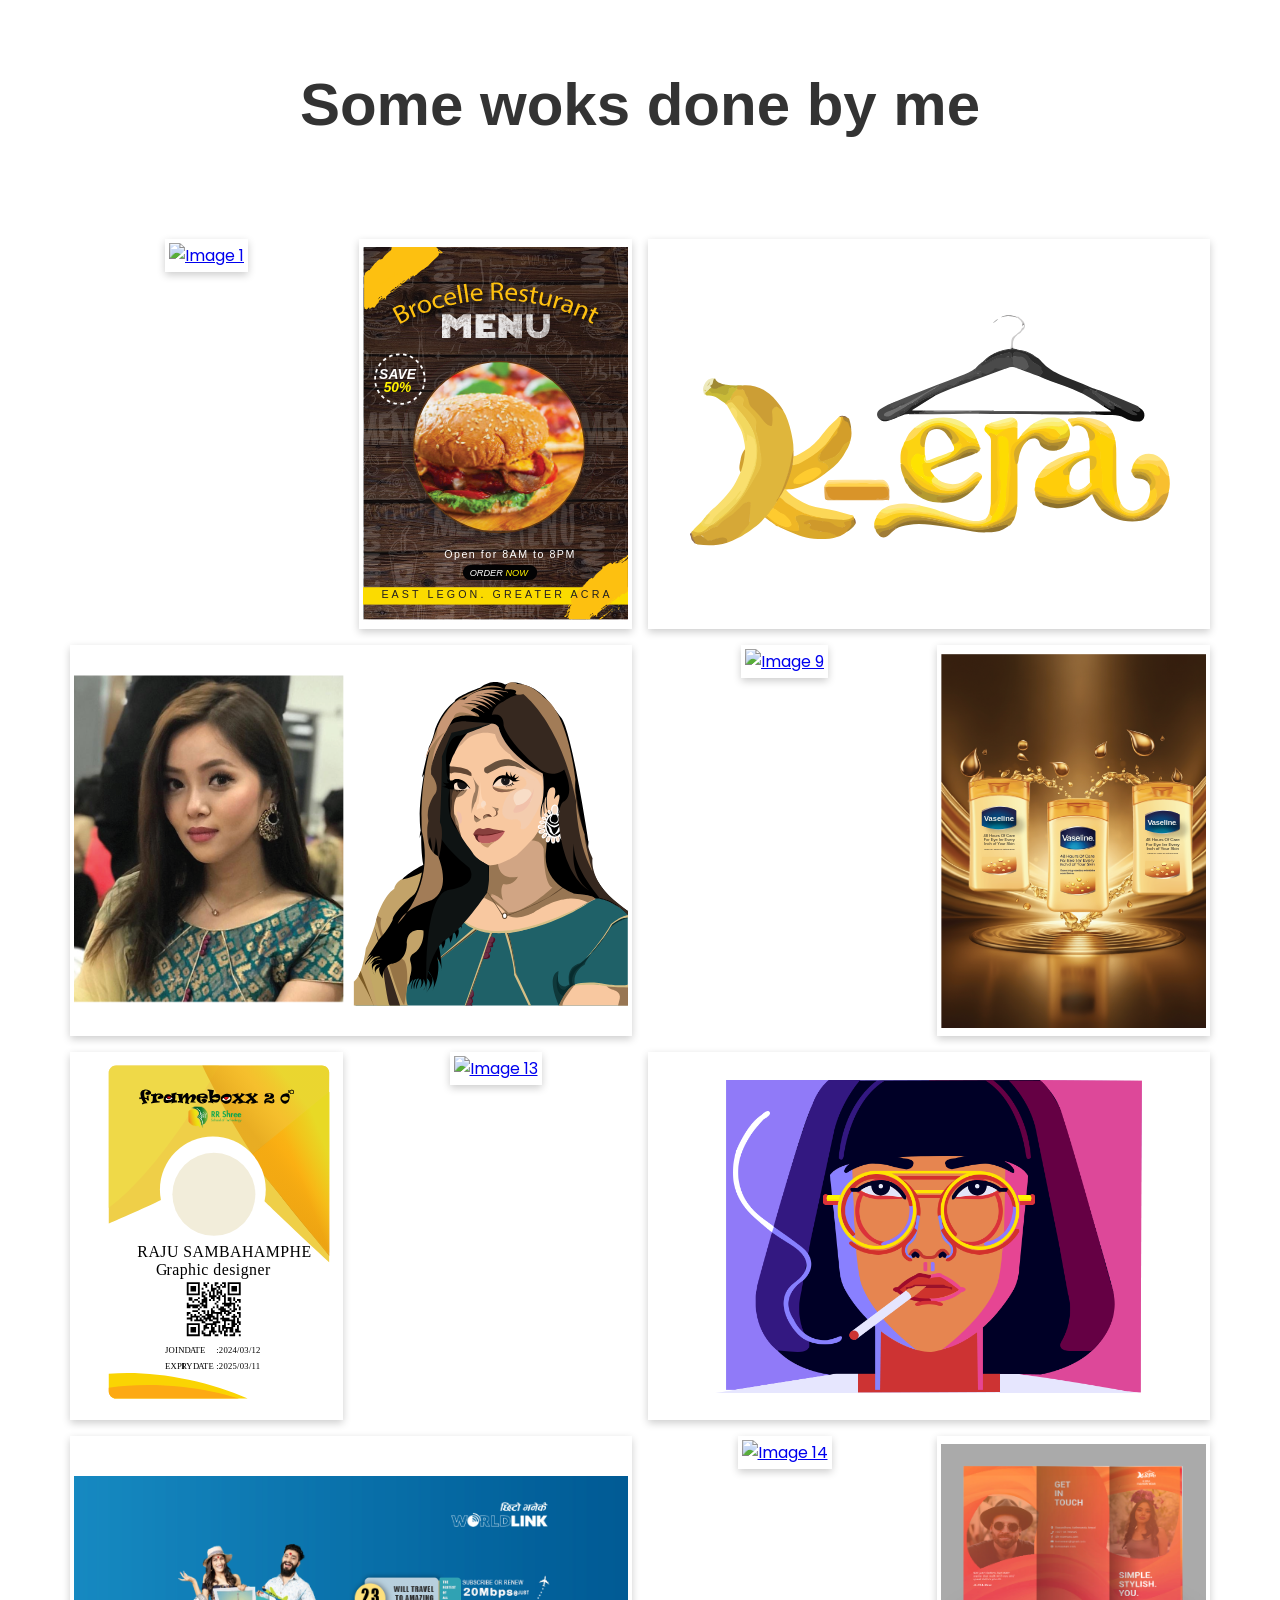
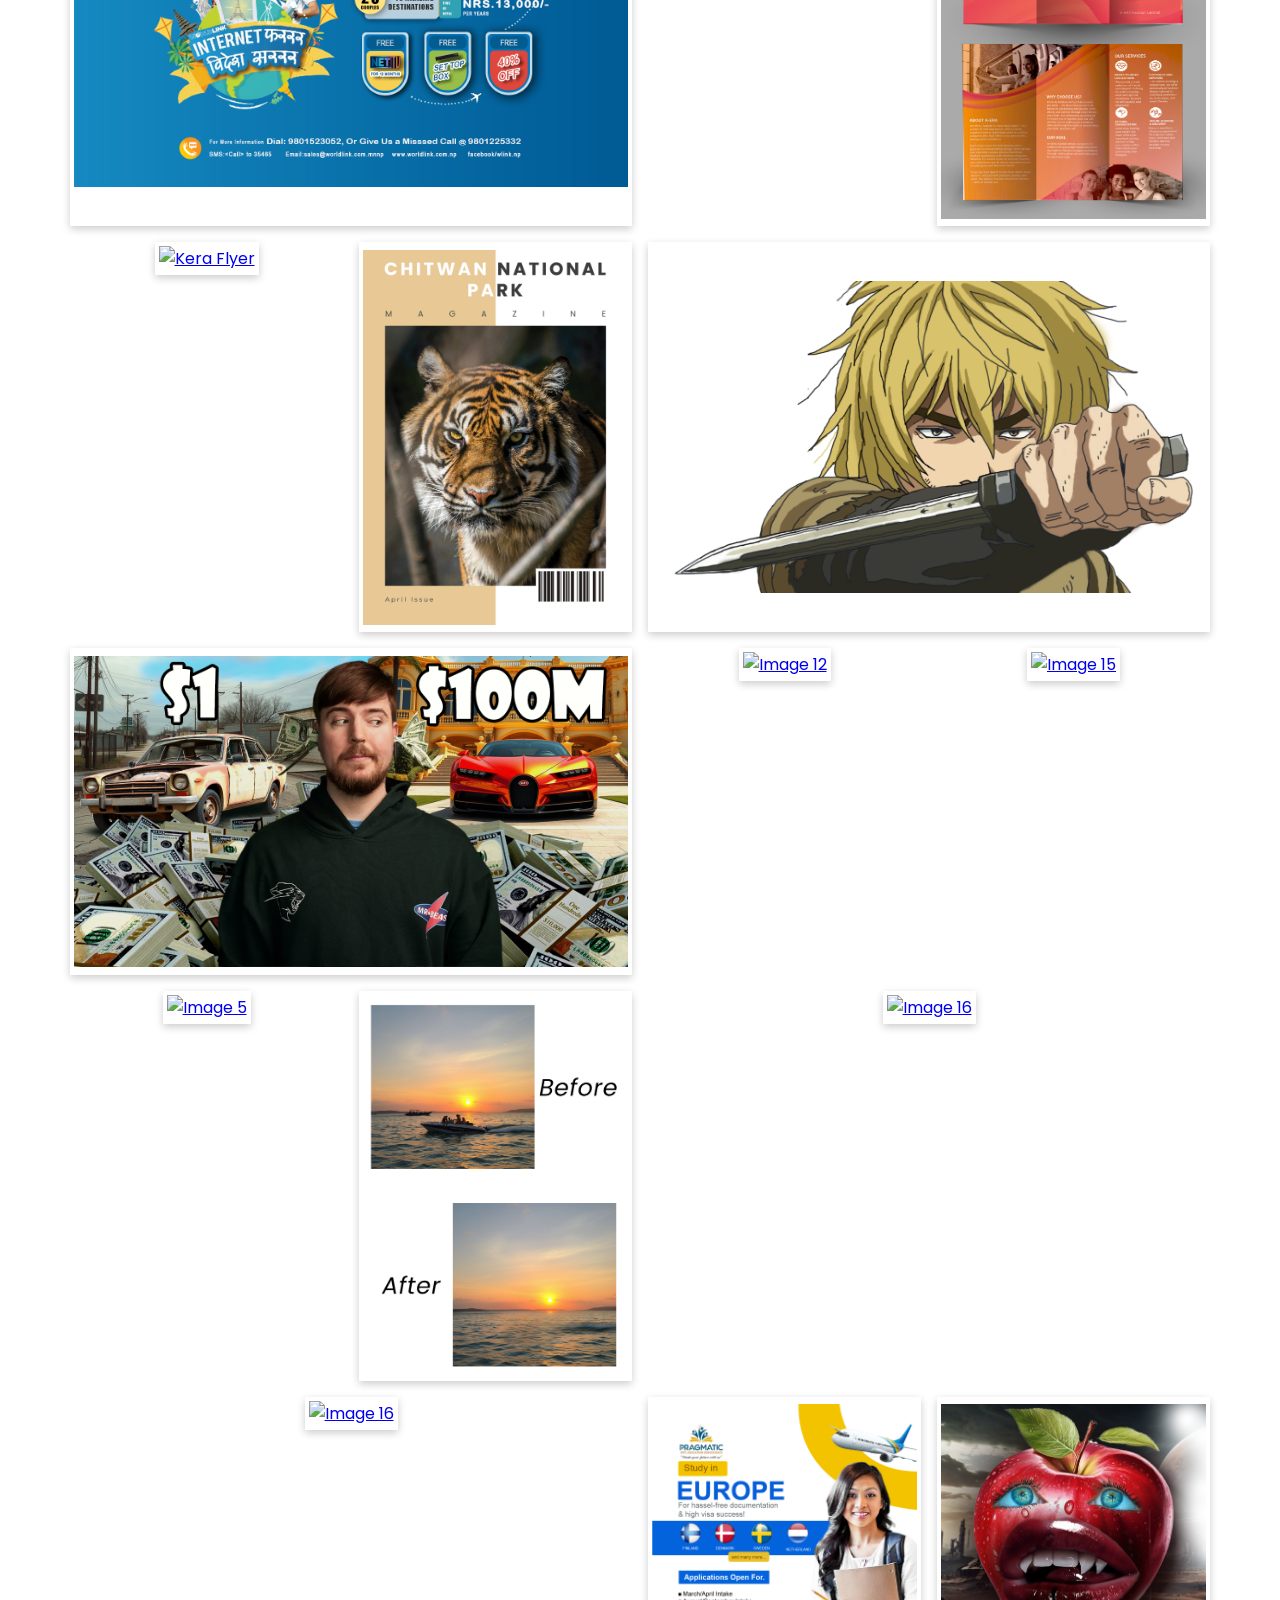
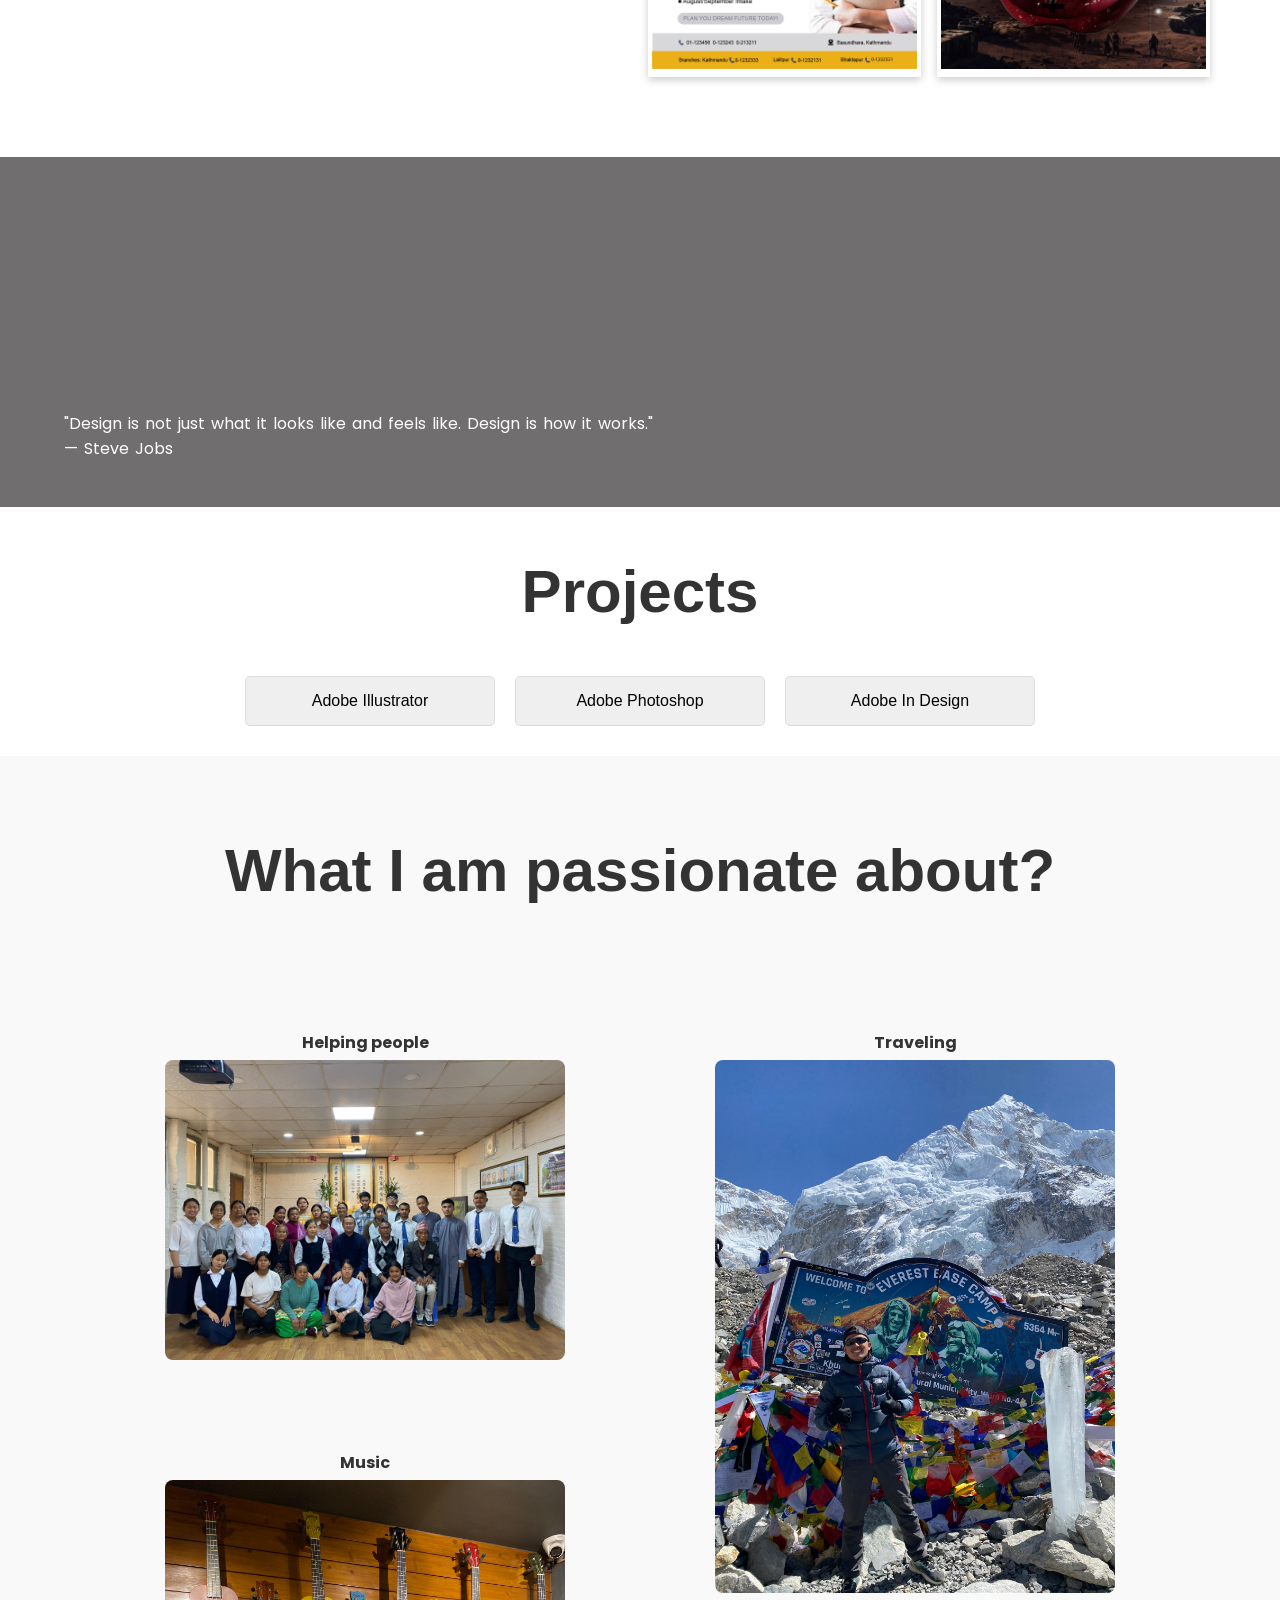
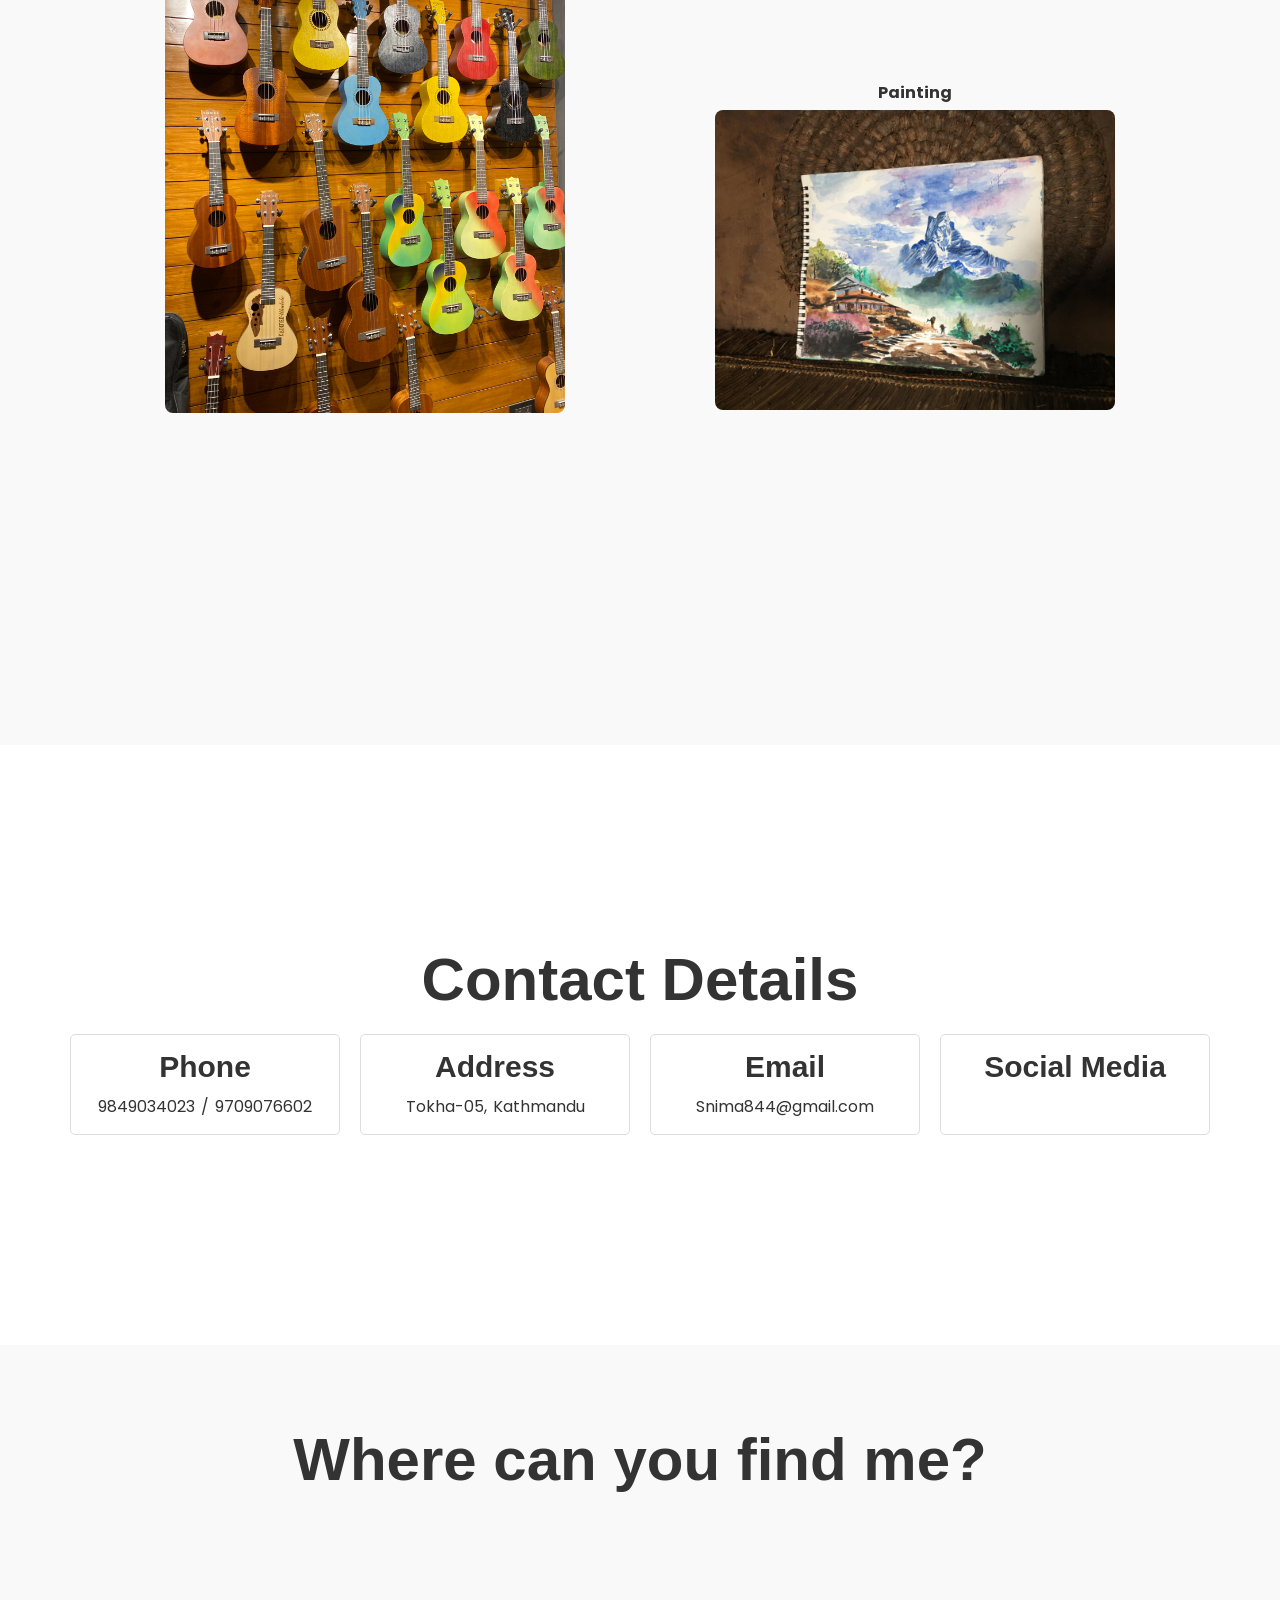
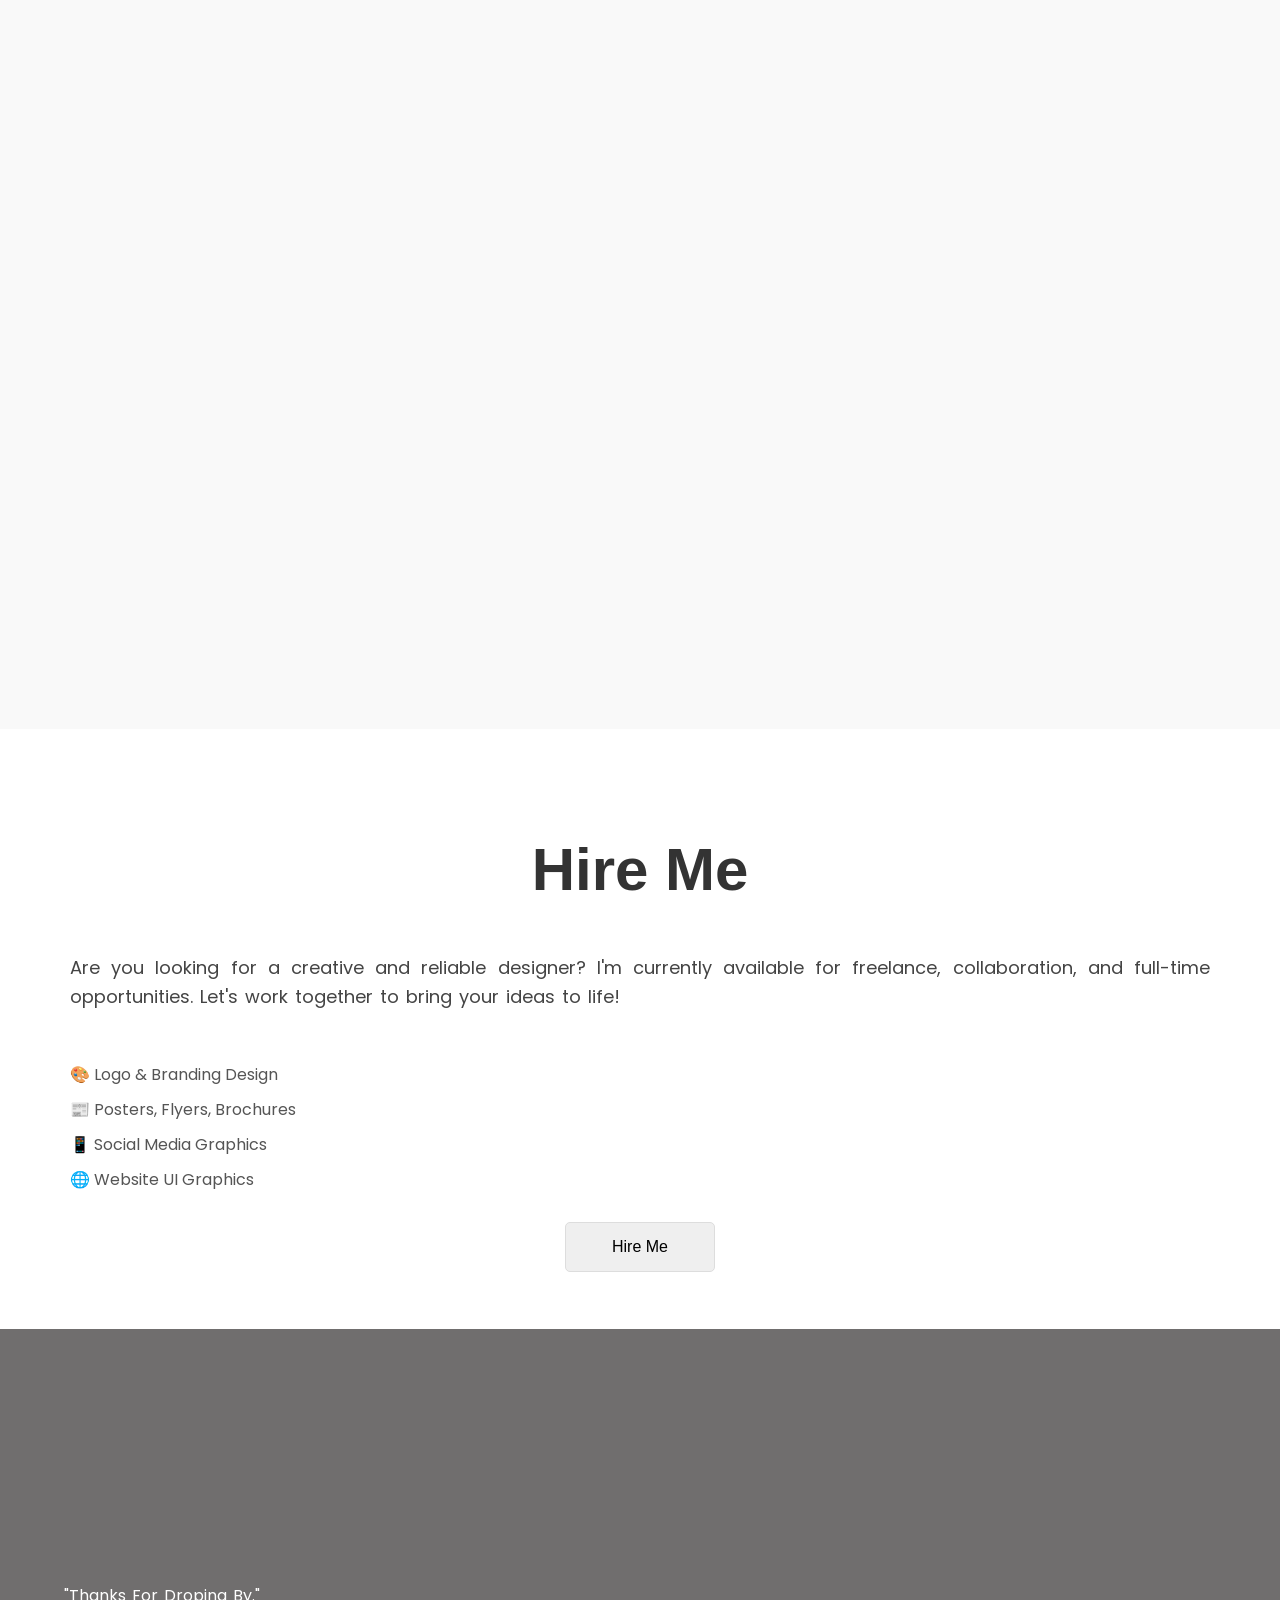
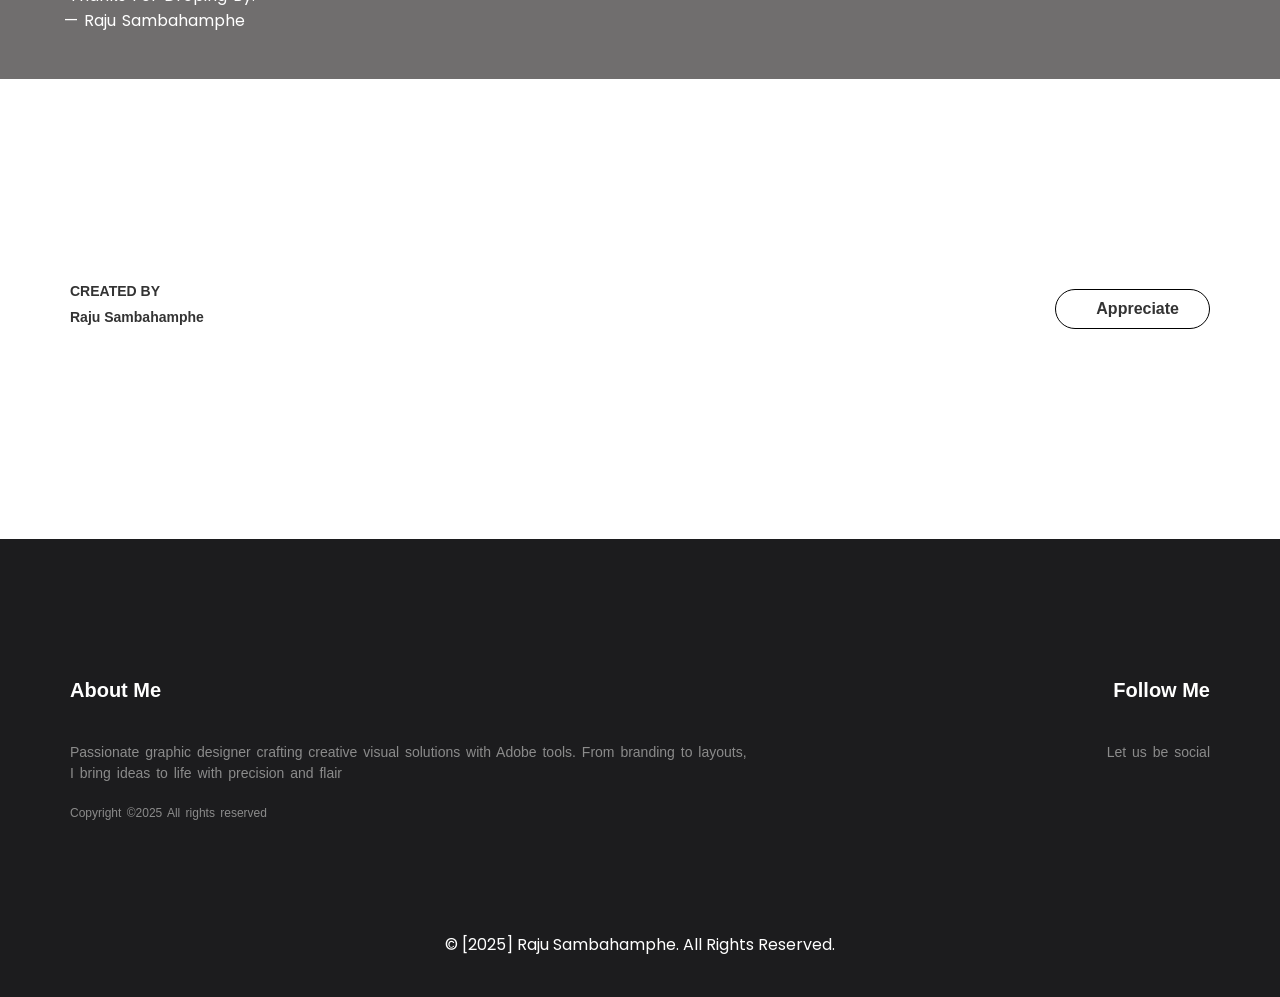
==== commit bde6d201: "Fix: Corrected typo in target attribute for new tab email link" ====
--- a/index.html
+++ b/index.html
@@ -722,10 +722,9 @@
             <div class="content-wrapper" style="background-color:  #f9f9f9;">
                 <div class="loco">
                     <h1>Where can you find me?</h1>
-                    <button
-                        onclick="window.open('//mail.google.com/mail/u/0/#inbox?compose=CllgCKCJFLVdZmDcRxfmccmRsNrlXMQStJxgWLBDHtKCTPqnwqbJMCxQDnCQhdhlhHpxTtXLvSq', '_blank')">Email
-                        me
-                    </button>
+                  
+                   
+
 
                 </div>
             </div>
@@ -757,9 +756,11 @@
                         <li>🌐 Website UI Graphics</li>
                     </ul>
                 </div>
-                <button class="button-hire">
-                    Hire Me
-                </button>
+          <button class="button-hire">
+    <a href="mailto:snima844@gmail.com?subject=Inquiry%20from%20Portfolio%20Website" style="text-decoration: none; color: inherit; display: block;" target="_blank">
+        Hire Me
+    </a>
+</button>
             </div>
 
         </section>
